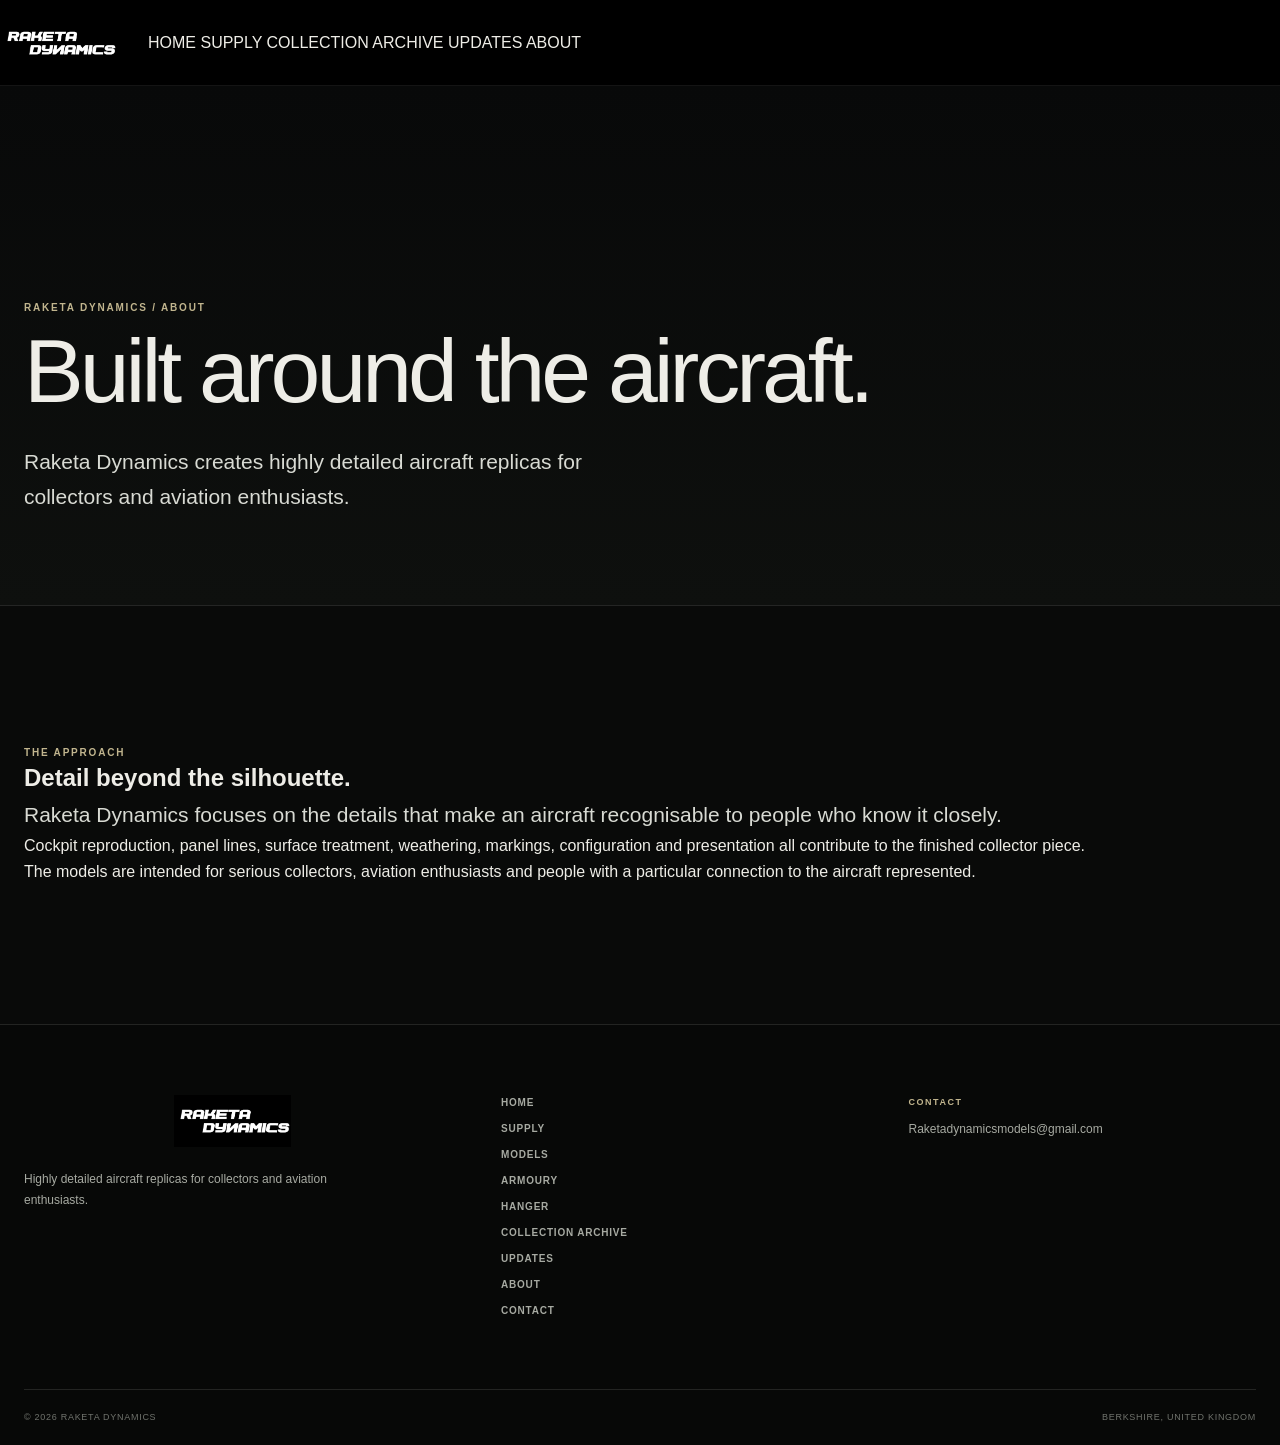
==== about.html @ c75cd860 "Update about.html" ====
<!DOCTYPE html>
<html lang="en">

<head>

    <meta charset="UTF-8">

    <meta
        name="viewport"
        content="width=device-width, initial-scale=1.0"
    >

    <meta
        name="description"
        content="Learn about Raketa Dynamics and the approach behind its highly detailed aircraft replicas."
    >

    <title>Raketa Dynamics | About</title>

    <link rel="stylesheet" href="style.css">

</head>


<body>


<!-- =====================================================
     HEADER
====================================================== -->

<header class="site-header">

    <div class="nav-container">

        <a href="index.html" class="brand">
            <img src="logo.png" alt="Raketa Dynamics">
        </a>

        <nav class="simple-navigation" aria-label="Main navigation">

            <a href="index.html">
                HOME
            </a>

            <a href="supply.html">
                SUPPLY
            </a>

            <a href="archive.html">
                COLLECTION ARCHIVE
            </a>

            <a href="releases.html">
                UPDATES
            </a>

            <a href="about.html">
                ABOUT
            </a>

        </nav>

    </div>

</header>


<!-- =====================================================
     MAIN
====================================================== -->

<main>


<!-- =====================================================
     ABOUT HERO
====================================================== -->

<section class="page-hero">

    <div class="container">

        <span class="section-kicker">
            RAKETA DYNAMICS / ABOUT
        </span>

        <h1>
            Built around the aircraft.
        </h1>

        <p class="large-text">
            Raketa Dynamics creates highly detailed aircraft
            replicas for collectors and aviation enthusiasts.
        </p>

    </div>

</section>


<!-- =====================================================
     THE APPROACH
====================================================== -->

<section class="about-section">

    <div class="container">


        <div class="about-content">


            <span class="section-kicker">
                THE APPROACH
            </span>


            <h2>
                Detail beyond the silhouette.
            </h2>


            <p class="large-text">
                Raketa Dynamics focuses on the details that make an
                aircraft recognisable to people who know it closely.
            </p>


            <p>
                Cockpit reproduction, panel lines, surface treatment,
                weathering, markings, configuration and presentation
                all contribute to the finished collector piece.
            </p>


            <p>
                The models are intended for serious collectors,
                aviation enthusiasts and people with a particular
                connection to the aircraft represented.
            </p>


        </div>


    </div>

</section>


</main>


<!-- =====================================================
     FOOTER
====================================================== -->

<footer class="site-footer">


    <div class="container footer-grid">


        <!-- FOOTER BRAND -->

        <div>

            <a
                href="index.html"
                class="brand footer-brand"
            >

                <img
                    src="logo.png"
                    alt="Raketa Dynamics"
                >

            </a>


            <p>
                Highly detailed aircraft replicas for collectors
                and aviation enthusiasts.
            </p>

        </div>


        <!-- FOOTER LINKS -->

        <div class="footer-links">

            <a href="index.html">
                Home
            </a>

            <a href="supply.html">
                Supply
            </a>

            <a href="models.html">
                Models
            </a>

            <a href="armoury.html">
                Armoury
            </a>

            <a href="hanger.html">
                Hanger
            </a>

            <a href="archive.html">
                Collection Archive
            </a>

            <a href="releases.html">
                Updates
            </a>

            <a href="about.html">
                About
            </a>

            <a href="contact.html">
                Contact
            </a>

        </div>


        <!-- FOOTER CONTACT -->

        <div class="footer-contact">

            <span>
                CONTACT
            </span>

            <a href="mailto:Raketadynamicsmodels@gmail.com">
                Raketadynamicsmodels@gmail.com
            </a>

        </div>


    </div>


    <!-- FOOTER BOTTOM -->

    <div class="container footer-bottom">

        <span>
            © 2026 Raketa Dynamics
        </span>

        <span>
            Berkshire, United Kingdom
        </span>

    </div>


</footer>


</body>

</html>
---- style.css ----
/* =========================================================
   RAKETA DYNAMICS
   MAIN WEBSITE STYLESHEET
   MENU RESET VERSION
========================================================= */

:root {
    --background: #090a09;
    --background-light: #101210;
    --background-panel: #141714;
    --background-panel-light: #191c19;

    --text: #eeeDE7;
    --text-muted: #a7aaa2;
    --text-dark: #d8dad3;

    --line: rgba(238, 237, 231, 0.12);
    --line-strong: rgba(238, 237, 231, 0.22);

    --accent: #a89a72;
    --accent-light: #c1b58e;

    --olive: #59604c;
    --olive-light: #707861;

    --sand: #a89a72;

    --black: #000000;
    --max-width: 1280px;

    --header-height: 86px;

    --transition-fast: 0.2s ease;
    --transition: 0.3s ease;
}


/* =========================================================
   RESET
========================================================= */

* {
    margin: 0;
    padding: 0;
    box-sizing: border-box;
}

html {
    scroll-behavior: smooth;
    background: var(--background);
}

body {
    background: var(--background);
    color: var(--text);

    font-family:
        Arial,
        Helvetica,
        sans-serif;

    line-height: 1.6;

    -webkit-font-smoothing: antialiased;
    -moz-osx-font-smoothing: grayscale;

    text-rendering: optimizeLegibility;

    padding-top: var(--header-height);

    overflow-x: hidden;
}

body,
button,
input,
textarea,
select {
    -webkit-tap-highlight-color: transparent;
}

img {
    display: block;
    max-width: 100%;
}

a {
    color: inherit;
    text-decoration: none;
}

button,
input,
textarea,
select {
    font: inherit;
}

button {
    cursor: pointer;
}

::selection {
    background: var(--accent);
    color: #090a09;
}


/* =========================================================
   GENERAL
========================================================= */

.container {
    width: min(
        calc(100% - 48px),
        var(--max-width)
    );

    margin-left: auto;
    margin-right: auto;
}

main {
    overflow: hidden;
}

section {
    position: relative;
}

.section-kicker,
.section-label {
    display: block;

    color: var(--accent-light);

    font-size: 10px;
    font-weight: 700;

    letter-spacing: 0.18em;
    line-height: 1.3;

    text-transform: uppercase;
}

.text-muted {
    color: var(--text-muted);
}


/* =========================================================
   HEADER
   BLACK BAR + LOGO ONLY
========================================================= */

.site-header {
    position: fixed;

    top: 0;
    left: 0;

    width: 100%;

    height: var(--header-height);

    z-index: 10000;

    background: #000000;

    border-bottom:
        1px solid
        rgba(255, 255, 255, 0.08);
}


/* =========================================================
   BLACK TOP BAR
========================================================= */

.nav-main {
    position: relative;

    z-index: 10002;

    width: 100%;
    height: var(--header-height);

    background: #000000;
}

.nav-container {
    height: var(--header-height);
    min-height: var(--header-height);

    display: flex;

    align-items: center;

    justify-content: flex-start;

    gap: 30px;
}


/* =========================================================
   LOGO
========================================================= */

.brand {
    display: flex;

    align-items: center;
    justify-content: center;

    flex-shrink: 0;

    line-height: 1;
}

.brand img {
    display: block;

    width: 118px;

    height: auto;

    max-height: 52px;

    object-fit: contain;

    transition:
        transform var(--transition-fast);
}

.brand:hover img {
    transform: scale(1.02);
}


/* =========================================================
   REMOVE ALL MAIN MENU TEXT
========================================================= */

/*
   The navigation HTML can remain in every page.

   It is deliberately hidden here so there is currently
   NOTHING except the logo in the black header bar.

   We will rebuild the menu from scratch afterwards.
*/

.main-navigation {
    display: none !important;
}


/* =========================================================
   REMOVE ALL DROPDOWN / MEGA MENU
========================================================= */

.mega-navigation {
    display: none !important;
}


/*
   Also disable anything that may have been attached to
   the old mega navigation.
*/

.mega-navigation::before,
.mega-navigation::after {
    display: none !important;
}


/* =========================================================
   HEADER BUTTON
========================================================= */

.nav-button {
    display: none !important;
}


/* =========================================================
   HOME PAGE HERO
========================================================= */

.home-hero {
    position: relative;

    width: 100%;

    height:
        calc(
            100vh - var(--header-height)
        );

    min-height: 650px;

    overflow: hidden;

    background: #000;
}


/* =========================================================
   HOME IMAGE STAGE
========================================================= */

.home-image-stage {
    position: absolute;

    inset: 0;

    overflow: hidden;

    background: #000;
}

.home-image {
    position: absolute;

    inset: 0;

    width: 100%;
    height: 100%;

    object-fit: cover;

    opacity: 0;

    transform: scale(1.035);

    will-change:
        opacity,
        transform;
}

.home-image-black {
    animation:
        homeBlackFade 14s ease-in-out infinite,
        homeBlackZoom 14s ease-in-out infinite;
}

.home-image-white {
    animation:
        homeWhiteFade 14s ease-in-out infinite,
        homeWhiteZoom 14s ease-in-out infinite;

    animation-delay: 7s;
}


/* =========================================================
   HOME IMAGE CROSSFADE
========================================================= */

@keyframes homeBlackFade {

    0% {
        opacity: 0;
    }

    10% {
        opacity: 1;
    }

    45% {
        opacity: 1;
    }

    55% {
        opacity: 0;
    }

    100% {
        opacity: 0;
    }
}

@keyframes homeWhiteFade {

    0% {
        opacity: 0;
    }

    10% {
        opacity: 1;
    }

    45% {
        opacity: 1;
    }

    55% {
        opacity: 0;
    }

    100% {
        opacity: 0;
    }
}


/* =========================================================
   HOME IMAGE SLOW MOVEMENT
========================================================= */

@keyframes homeBlackZoom {

    0% {
        transform: scale(1.035);
    }

    50% {
        transform: scale(1);
    }

    100% {
        transform: scale(1.035);
    }
}

@keyframes homeWhiteZoom {

    0% {
        transform: scale(1.035);
    }

    50% {
        transform: scale(1);
    }

    100% {
        transform: scale(1.035);
    }
}


/* =========================================================
   HOME IMAGE OVERLAY
========================================================= */

.home-image-stage::after {
    content: "";

    position: absolute;

    inset: 0;

    pointer-events: none;

    background:
        linear-gradient(
            to bottom,
            rgba(0, 0, 0, 0.48),
            rgba(0, 0, 0, 0.08) 45%,
            rgba(0, 0, 0, 0.30) 100%
        );
}


/* =========================================================
   HOME HERO LOGO
========================================================= */

.home-hero-top {
    position: absolute;

    inset: 0 0 50% 0;

    z-index: 5;

    display: flex;

    align-items: center;
    justify-content: center;

    background: rgba(0, 0, 0, 0.20);

    pointer-events: none;
}

.home-hero-logo {
    width: min(720px, 75vw);

    max-height: 240px;

    object-fit: contain;

    opacity: 0.96;

    filter:
        drop-shadow(
            0 10px 30px
            rgba(0, 0, 0, 0.45)
        );
}


/* =========================================================
   HOME SCROLL INDICATOR
========================================================= */

.home-scroll-indicator {
    position: absolute;

    left: 50%;
    bottom: 28px;

    transform: translateX(-50%);

    z-index: 10;

    display: flex;

    flex-direction: column;
    align-items: center;

    gap: 8px;

    color: #fff;

    font-size: 0.65rem;

    letter-spacing: 0.18em;

    text-transform: uppercase;

    opacity: 0.65;
}

.home-scroll-line {
    width: 1px;

    height: 34px;

    background:
        rgba(255, 255, 255, 0.65);

    animation:
        homeScrollPulse
        2.5s
        ease-in-out
        infinite;
}

@keyframes homeScrollPulse {

    0%,
    100% {
        opacity: 0.25;

        transform: scaleY(0.65);

        transform-origin: top;
    }

    50% {
        opacity: 1;

        transform: scaleY(1);

        transform-origin: top;
    }
}


/* =========================================================
   HOME SECOND SCREEN
========================================================= */

.home-second-screen {
    min-height: 100vh;

    display: flex;

    align-items: center;

    background: #000;
}

.home-second-content {
    max-width: 760px;
}

.home-second-content h2 {
    margin-bottom: 25px;
}

.home-second-content p {
    line-height: 1.75;
}


/* =========================================================
   STANDARD HERO
========================================================= */

.hero {
    min-height: 780px;

    display: flex;

    align-items: center;

    position: relative;

    background:
        linear-gradient(
            180deg,
            #090a09 0%,
            #0b0d0b 55%,
            #0e100e 100%
        );

    border-bottom: 1px solid var(--line);
}

.hero-content {
    padding-top: 90px;
    padding-bottom: 90px;
}

.hero-label {
    margin-bottom: 28px;

    color: var(--accent-light);

    font-size: 10px;
    font-weight: 700;

    letter-spacing: 0.2em;

    text-transform: uppercase;
}

.hero h1 {
    max-width: 980px;

    font-size:
        clamp(
            60px,
            9vw,
            128px
        );

    font-weight: 500;

    line-height: 0.92;

    letter-spacing: -0.055em;
}

.hero h1 span {
    display: block;

    color: var(--text-muted);
}

.hero-description {
    max-width: 620px;

    margin-top: 35px;

    color: var(--text-muted);

    font-size: 17px;

    line-height: 1.8;
}


/* =========================================================
   BUTTONS
========================================================= */

.hero-actions {
    display: flex;

    align-items: center;

    gap: 12px;

    margin-top: 38px;
}

.button {
    display: inline-flex;

    align-items: center;
    justify-content: center;

    min-height: 50px;

    padding: 0 24px;

    border: 1px solid transparent;

    font-size: 10px;
    font-weight: 700;

    letter-spacing: 0.14em;

    text-transform: uppercase;

    transition:
        background var(--transition-fast),
        border-color var(--transition-fast),
        color var(--transition-fast),
        transform var(--transition-fast);
}

.button:hover {
    transform: translateY(-1px);
}

.button-primary {
    background: var(--text);

    color: #0a0b0a;
}

.button-primary:hover,
.button-primary:focus-visible {
    background: var(--accent-light);
}

.button-secondary {
    border-color: var(--line-strong);

    color: var(--text);
}

.button-secondary:hover,
.button-secondary:focus-visible {
    background: var(--olive);

    border-color: var(--olive-light);
}


/* =========================================================
   HERO SPECIFICATIONS
========================================================= */

.hero-specifications {
    display: flex;

    gap: 60px;

    margin-top: 100px;

    padding-top: 25px;

    border-top: 1px solid var(--line);

    max-width: 700px;
}

.hero-specifications div {
    display: flex;

    flex-direction: column;

    gap: 5px;
}

.hero-specifications strong {
    color: var(--accent-light);

    font-size: 11px;
    font-weight: 700;

    letter-spacing: 0.12em;
}

.hero-specifications span {
    color: var(--text-muted);

    font-size: 9px;
    font-weight: 600;

    letter-spacing: 0.13em;
}


/* =========================================================
   INTRO
========================================================= */

.intro-section {
    padding-top: 150px;
    padding-bottom: 150px;

    background: var(--background);
}

.intro-grid {
    display: grid;

    grid-template-columns: 25% 1fr;

    gap: 70px;
}

.intro-content {
    max-width: 800px;
}

.intro-content h2 {
    margin-bottom: 28px;

    font-size:
        clamp(
            42px,
            6vw,
            78px
        );

    font-weight: 500;

    line-height: 1;

    letter-spacing: -0.045em;
}

.intro-content p {
    max-width: 720px;

    color: var(--text-muted);

    font-size: 16px;

    line-height: 1.85;
}

.intro-content p + p {
    margin-top: 22px;
}

.large-text {
    font-size: 21px !important;

    line-height: 1.7 !important;

    color: var(--text-dark) !important;
}


/* =========================================================
   MODELS SECTION
========================================================= */

.models-section {
    padding-top: 120px;
    padding-bottom: 120px;

    background: var(--background-light);

    border-top: 1px solid var(--line);
    border-bottom: 1px solid var(--line);
}

.section-heading {
    display: flex;

    align-items: flex-end;
    justify-content: space-between;

    gap: 50px;

    margin-bottom: 55px;
}

.section-heading h2 {
    margin-top: 12px;

    font-size:
        clamp(
            42px,
            5vw,
            68px
        );

    font-weight: 500;

    line-height: 1;

    letter-spacing: -0.045em;
}

.section-heading > p {
    max-width: 400px;

    color: var(--text-muted);

    font-size: 14px;

    line-height: 1.7;
}


/* =========================================================
   PRODUCT GRID
========================================================= */

.product-grid {
    display: grid;

    grid-template-columns:
        repeat(3, minmax(0, 1fr));

    gap: 1px;

    background: var(--line);
}

.product-card {
    background: var(--background-panel);

    min-width: 0;

    transition:
        background var(--transition);
}

.product-card:hover {
    background: var(--background-panel-light);
}

.product-image-placeholder {
    aspect-ratio: 4 / 3;

    display: flex;

    align-items: center;
    justify-content: center;

    background:
        linear-gradient(
            145deg,
            #171a17,
            #0d0f0d
        );

    border-bottom: 1px solid var(--line);

    color:
        rgba(
            238,
            237,
            231,
            0.22
        );

    font-size: 12px;
    font-weight: 700;

    letter-spacing: 0.2em;
}

.product-card-content {
    padding: 25px;
}

.product-meta {
    color: var(--accent-light);

    font-size: 9px;
    font-weight: 700;

    letter-spacing: 0.14em;
}

.product-card h3 {
    margin-top: 9px;

    font-size: 27px;

    font-weight: 500;

    letter-spacing: -0.025em;
}

.product-card p {
    margin-top: 5px;

    color: var(--text-muted);

    font-size: 13px;
}


/* =========================================================
   TEXT LINKS
========================================================= */

.text-link {
    display: inline-block;

    margin-top: 20px;

    color: var(--text);

    font-size: 10px;
    font-weight: 700;

    letter-spacing: 0.12em;

    text-transform: uppercase;

    transition:
        color var(--transition-fast);
}

.text-link:hover,
.text-link:focus-visible {
    color: var(--accent-light);
}


/* =========================================================
   EDITIONS
========================================================= */

.edition-section {
    padding-top: 120px;
    padding-bottom: 120px;

    background: var(--background);
}

.edition-grid {
    display: grid;

    grid-template-columns:
        repeat(2, minmax(0, 1fr));

    gap: 1px;

    background: var(--line);
}

.edition-card {
    display: grid;

    grid-template-columns: 60px 1fr;

    gap: 30px;

    min-height: 400px;

    padding: 45px;

    background: var(--background-panel);

    transition:
        background var(--transition);
}

.edition-card:hover {
    background: var(--background-panel-light);
}

.edition-card-featured {
    background:
        linear-gradient(
            145deg,
            #171a16,
            #111310
        );
}

.edition-number {
    color: var(--accent);

    font-size: 10px;
    font-weight: 700;

    letter-spacing: 0.15em;
}

.edition-label {
    color: var(--accent-light);

    font-size: 10px;
    font-weight: 700;

    letter-spacing: 0.18em;
}

.edition-card h3 {
    margin-top: 15px;

    font-size: 42px;

    font-weight: 500;

    line-height: 1.05;

    letter-spacing: -0.04em;
}

.edition-card p {
    max-width: 500px;

    margin-top: 22px;

    color: var(--text-muted);

    font-size: 14px;

    line-height: 1.8;
}


/* =========================================================
   ARCHIVE
========================================================= */

.archive-section {
    padding-top: 120px;
    padding-bottom: 120px;

    background: var(--background-light);

    border-top: 1px solid var(--line);
    border-bottom: 1px solid var(--line);
}

.archive-grid {
    display: grid;

    grid-template-columns:
        minmax(0, 0.8fr)
        minmax(0, 1.2fr);

    gap: 90px;

    align-items: center;
}

.archive-introduction h2 {
    margin-top: 15px;

    font-size:
        clamp(
            44px,
            5vw,
            72px
        );

    font-weight: 500;

    line-height: 1;

    letter-spacing: -0.045em;
}

.archive-introduction p {
    max-width: 480px;

    margin-top: 25px;

    color: var(--text-muted);

    font-size: 15px;

    line-height: 1.8;
}

.archive-introduction .button {
    margin-top: 32px;
}


/* =========================================================
   ARCHIVE TREE
========================================================= */

.archive-preview {
    border: 1px solid var(--line-strong);

    background: #0b0d0b;

    overflow: hidden;
}

.archive-header {
    padding: 18px 22px;

    border-bottom: 1px solid var(--line);

    color: var(--accent-light);

    font-size: 9px;
    font-weight: 700;

    letter-spacing: 0.17em;
}

.archive-tree {
    padding: 30px;
}

.tree-collection {
    color: var(--text);

    font-size: 12px;
    font-weight: 700;

    letter-spacing: 0.1em;
}

.tree-nation {
    margin-top: 25px;

    padding-left: 20px;

    color: var(--accent-light);

    font-size: 10px;
    font-weight: 700;

    letter-spacing: 0.14em;
}

.tree-category {
    margin-top: 18px;
    margin-left: 40px;

    padding-left: 20px;

    border-left: 1px solid var(--line-strong);

    color: var(--text-muted);

    font-size: 9px;
    font-weight: 700;

    letter-spacing: 0.14em;
}

.tree-vehicle {
    margin-top: 14px;
    margin-left: 60px;

    padding-left: 20px;

    border-left: 1px solid var(--line-strong);

    color: var(--text);

    font-size: 13px;
    font-weight: 600;

    letter-spacing: 0.04em;
}

.tree-release {
    margin-top: 8px;
    margin-left: 80px;

    padding-left: 20px;

    border-left: 1px solid var(--line);

    color: var(--text-muted);

    font-size: 11px;
}


/* =========================================================
   ABOUT
========================================================= */

.about-section {
    padding-top: 140px;
    padding-bottom: 140px;

    background: var(--background);
}

.about-grid {
    display: grid;

    grid-template-columns: 25% 1fr;

    gap: 70px;
}

.about-grid > div:last-child {
    max-width: 800px;
}

.about-grid h2 {
    font-size:
        clamp(
            44px,
            5vw,
            72px
        );

    font-weight: 500;

    line-height: 1;

    letter-spacing: -0.045em;
}

.about-grid p {
    max-width: 700px;

    margin-top: 25px;

    color: var(--text-muted);

    font-size: 15px;

    line-height: 1.85;
}

.about-grid .large-text {
    margin-top: 30px;
}


/* =========================================================
   CONTACT
========================================================= */

.contact-section {
    padding-top: 130px;
    padding-bottom: 130px;

    background:
        linear-gradient(
            145deg,
            #151814,
            #0b0d0b
        );

    border-top: 1px solid var(--line);
    border-bottom: 1px solid var(--line);
}

.contact-content {
    max-width: 850px;

    margin-left: auto;
    margin-right: auto;

    text-align: center;
}

.contact-content h2 {
    margin-top: 18px;

    font-size:
        clamp(
            46px,
            6vw,
            82px
        );

    font-weight: 500;

    line-height: 1;

    letter-spacing: -0.05em;
}

.contact-content > p {
    max-width: 600px;

    margin: 25px auto 0;

    color: var(--text-muted);

    font-size: 15px;

    line-height: 1.8;
}


/* =========================================================
   PAGE HERO
========================================================= */

.page-hero {
    min-height: 520px;

    display: flex;

    align-items: flex-end;

    padding-top: 150px;
    padding-bottom: 90px;

    background:
        linear-gradient(
            180deg,
            #080909 0%,
            #0e100e 100%
        );

    border-bottom: 1px solid var(--line);
}

.page-hero h1 {
    max-width: 900px;

    margin-top: 14px;

    font-size:
        clamp(
            52px,
            7vw,
            92px
        );

    font-weight: 500;

    line-height: 0.98;

    letter-spacing: -0.045em;
}

.page-hero p {
    max-width: 650px;

    margin-top: 28px;

    color: var(--text-muted);

    font-size: 17px;

    line-height: 1.8;
}


/* =========================================================
   MODELS PAGE
========================================================= */

.model-branch {
    margin-bottom: 90px;
}

.model-branch:last-child {
    margin-bottom: 0;
}

.model-branch-title {
    margin-bottom: 30px;
}

.model-branch-title h2 {
    margin: 0;

    font-size:
        clamp(
            36px,
            4vw,
            54px
        );

    font-weight: 500;

    line-height: 1;

    letter-spacing: -0.04em;
}

.model-list {
    display: grid;

    grid-template-columns:
        repeat(3, minmax(0, 1fr));

    gap: 22px;
}


/* =========================================================
   MODEL ITEM
========================================================= */

.model-item {
    position: relative;

    overflow: hidden;

    border:
        1px solid
        rgba(255, 255, 255, 0.15);

    cursor: pointer;

    background: #000000;

    transition:
        border-color var(--transition),
        transform var(--transition),
        background var(--transition);
}

.model-item:hover {
    border-color:
        rgba(193, 181, 142, 0.42);

    transform: translateY(-2px);
}

.model-item-header {
    min-height: 92px;

    padding: 20px;

    display: flex;

    align-items: center;
    justify-content: space-between;

    gap: 15px;
}

.model-item-title {
    margin: 0;

    color: var(--text);

    font-size: 1.08rem;

    line-height: 1.3;

    font-weight: 500;
}

.model-item-toggle {
    color: var(--accent-light);

    font-size: 1.4rem;

    line-height: 1;

    flex-shrink: 0;

    transition:
        transform var(--transition),
        color var(--transition-fast);
}

.model-item:hover .model-item-toggle,
.model-item.is-open .model-item-toggle {
    transform: rotate(45deg);

    color: var(--text);
}


/* =========================================================
   MODEL GALLERY
========================================================= */

.model-gallery {
    position: relative;

    width: 100%;

    overflow-x: auto;

    display: flex;

    gap: 0;

    scroll-snap-type: x mandatory;

    scrollbar-width: thin;

    background: #000000;
}

.model-gallery-slide {
    flex: 0 0 100%;

    scroll-snap-align: start;
}

.model-gallery-slide img {
    display: block;

    width: 100%;
    height: 240px;

    object-fit: cover;

    background: #000000;
}

.model-gallery-note {
    padding: 9px 20px 0;

    color: var(--text-muted);

    font-size: 0.65rem;

    letter-spacing: 0.08em;

    text-transform: uppercase;

    opacity: 0.55;
}


/* =========================================================
   MODEL CONTENT
========================================================= */

.model-item-content {
    max-height: 0;

    opacity: 0;

    overflow: hidden;

    padding: 0 20px;

    transition:
        max-height 0.45s ease,
        opacity 0.3s ease,
        padding 0.45s ease;
}

.model-item:hover .model-item-content,
.model-item.is-open .model-item-content {
    max-height: 300px;

    opacity: 1;

    padding: 20px;
}

.model-item-description p {
    margin: 0 0 18px;

    color: var(--text-muted);

    line-height: 1.6;
}

.model-details-link {
    display: inline-block;
}


/* =========================================================
   FOOTER
========================================================= */

.site-footer {
    background: #070807;

    border-top: 1px solid var(--line);
}

.footer-grid {
    display: grid;

    grid-template-columns:
        1.2fr
        1fr
        1fr;

    gap: 60px;

    padding-top: 70px;
    padding-bottom: 70px;
}

.footer-brand {
    margin-bottom: 22px;
}

.footer-grid > div:first-child p {
    max-width: 330px;

    color: var(--text-muted);

    font-size: 12px;

    line-height: 1.7;
}

.footer-links {
    display: flex;

    flex-direction: column;

    gap: 10px;
}

.footer-links a {
    color: var(--text-muted);

    font-size: 10px;
    font-weight: 600;

    letter-spacing: 0.08em;

    text-transform: uppercase;

    transition:
        color var(--transition-fast);
}

.footer-links a:hover,
.footer-links a:focus-visible {
    color: var(--text);
}

.footer-contact {
    display: flex;

    flex-direction: column;
    align-items: flex-start;

    gap: 10px;
}

.footer-contact > span {
    color: var(--accent-light);

    font-size: 9px;
    font-weight: 700;

    letter-spacing: 0.17em;
}

.footer-contact a {
    color: var(--text-muted);

    font-size: 12px;

    word-break: break-word;

    transition:
        color var(--transition-fast);
}

.footer-contact a:hover,
.footer-contact a:focus-visible {
    color: var(--text);
}

.footer-bottom {
    display: flex;

    align-items: center;
    justify-content: space-between;

    gap: 20px;

    padding-top: 20px;
    padding-bottom: 20px;

    border-top: 1px solid var(--line);

    color: #70736d;

    font-size: 9px;

    letter-spacing: 0.08em;

    text-transform: uppercase;
}

.footer-bottom a {
    color: var(--text-muted);

    transition:
        color var(--transition-fast);
}

.footer-bottom a:hover,
.footer-bottom a:focus-visible {
    color: var(--text);
}


/* =========================================================
   FOCUS STATES
========================================================= */

a:focus-visible,
button:focus-visible {
    outline:
        1px solid
        var(--accent-light);

    outline-offset: 4px;
}


/* =========================================================
   TABLET
========================================================= */

@media (max-width: 1000px) {

    .archive-grid {
        grid-template-columns: 1fr;

        gap: 55px;
    }

    .footer-grid {
        grid-template-columns:
            1fr
            1fr;
    }

    .footer-contact {
        grid-column: 1 / -1;
    }

    .model-list {
        grid-template-columns:
            repeat(2, minmax(0, 1fr));
    }
}


/* =========================================================
   MOBILE / TABLET
========================================================= */

@media (max-width: 760px) {

    :root {
        --header-height: 75px;
    }

    body {
        padding-top: var(--header-height);
    }

    .container {
        width: min(
            calc(100% - 32px),
            var(--max-width)
        );
    }

    .nav-main {
        height: var(--header-height);
    }

    .nav-container {
        height: var(--header-height);
        min-height: var(--header-height);

        padding-top: 0;
        padding-bottom: 0;

        flex-wrap: nowrap;
    }

    .brand img {
        width: 88px;

        max-height: 42px;
    }


    /* Absolutely no mobile menu */

    .main-navigation {
        display: none !important;
    }

    .mega-navigation {
        display: none !important;
    }

    .nav-button {
        display: none !important;
    }


    /* HOME */

    .home-hero {
        height: 100svh;

        min-height: 600px;
    }

    .home-hero-top {
        inset: 0 0 52% 0;
    }

    .home-hero-logo {
        width: 82vw;

        max-height: 180px;
    }

    .home-image {
        object-position: center center;
    }

    .home-scroll-indicator {
        bottom: 20px;
    }


    /* STANDARD HERO */

    .hero {
        min-height: 680px;
    }

    .hero-content {
        padding-top: 70px;
        padding-bottom: 70px;
    }

    .hero h1 {
        font-size:
            clamp(
                50px,
                14vw,
                80px
            );
    }

    .hero-description {
        font-size: 15px;
    }

    .hero-actions {
        flex-direction: column;

        align-items: stretch;

        max-width: 330px;
    }

    .hero-specifications {
        gap: 25px;

        margin-top: 70px;
    }


    /* SECTIONS */

    .intro-section,
    .models-section,
    .edition-section,
    .archive-section,
    .about-section {
        padding-top: 90px;
        padding-bottom: 90px;
    }

    .intro-grid,
    .about-grid {
        grid-template-columns: 1fr;

        gap: 30px;
    }

    .section-heading {
        flex-direction: column;

        align-items: flex-start;

        gap: 20px;
    }

    .product-grid {
        grid-template-columns: 1fr;
    }

    .edition-grid {
        grid-template-columns: 1fr;
    }

    .edition-card {
        grid-template-columns:
            40px
            1fr;

        min-height: auto;

        padding: 30px;

        gap: 20px;
    }

    .edition-card h3 {
        font-size: 34px;
    }


    /* PAGE HERO */

    .page-hero {
        min-height: 430px;

        padding-top: 120px;
        padding-bottom: 65px;
    }

    .page-hero h1 {
        font-size: 48px;
    }

    .page-hero p {
        font-size: 15px;
    }


    /* FOOTER */

    .footer-grid {
        grid-template-columns: 1fr;

        gap: 40px;

        padding-top: 50px;
        padding-bottom: 50px;
    }

    .footer-contact {
        grid-column: auto;
    }

    .footer-bottom {
        flex-direction: column;

        align-items: flex-start;

        gap: 8px;
    }


    /* MODELS */

    .model-list {
        grid-template-columns: 1fr;
    }

    .model-gallery-slide img {
        height: 260px;
    }
}


/* =========================================================
   SMALL MOBILE
========================================================= */

@media (max-width: 480px) {

    .brand img {
        width: 76px;

        max-height: 36px;
    }

    .hero {
        min-height: 620px;
    }

    .hero-specifications {
        display: grid;

        grid-template-columns:
            repeat(3, 1fr);

        gap: 12px;
    }

    .hero-specifications span {
        font-size: 7px;

        line-height: 1.4;
    }

    .product-card-content {
        padding: 20px;
    }

    .archive-tree {
        padding: 20px;
    }

    .home-hero-logo {
        width: 86vw;
    }

    .panel-display-inner span {
        font-size: 48px;
    }
}


/* =========================================================
   VERY SMALL DEVICES
========================================================= */

@media (max-width: 360px) {

    .container {
        width: min(
            calc(100% - 24px),
            var(--max-width)
        );
    }

    .hero h1 {
        font-size: 46px;
    }

    .hero-specifications {
        gap: 8px;
    }

    .hero-specifications strong {
        font-size: 9px;
    }

    .hero-specifications span {
        font-size: 6px;
    }

    .edition-card {
        padding: 24px 20px;
    }

    .edition-card h3 {
        font-size: 30px;
    }
}


/* =========================================================
   REDUCED MOTION
========================================================= */

@media (prefers-reduced-motion: reduce) {

    html {
        scroll-behavior: auto;
    }

    *,
    *::before,
    *::after {
        animation-duration: 0.01ms !important;

        animation-iteration-count: 1 !important;

        transition-duration: 0.01ms !important;

        scroll-behavior: auto !important;
    }

    .home-image {
        animation: none;
    }

    .home-image-black {
        opacity: 1;
    }

    .home-image-white {
        opacity: 0;
    }

    .home-scroll-line {
        animation: none;
    }
}
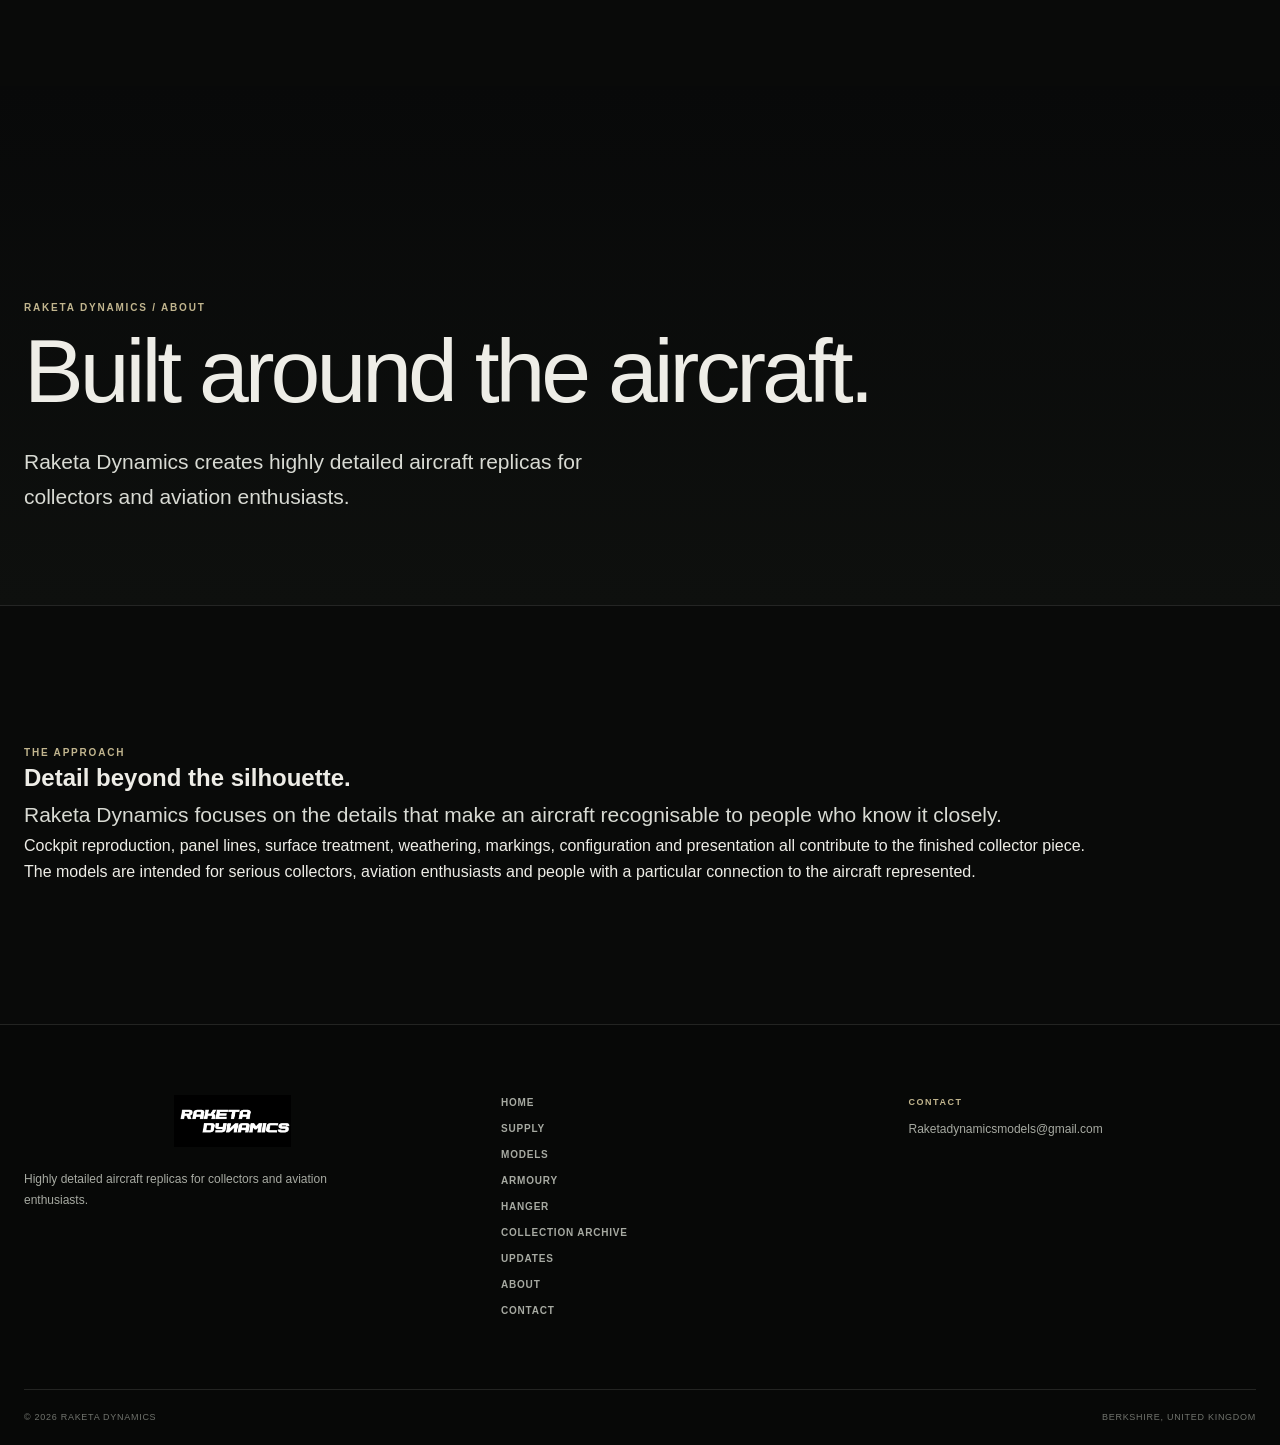
==== commit ff6beac0: "Update about.html" ====
--- a/about.html
+++ b/about.html
@@ -29,41 +29,6 @@
      HEADER
 ====================================================== -->
 
-<header class="site-header">
-
-    <div class="nav-container">
-
-        <a href="index.html" class="brand">
-            <img src="logo.png" alt="Raketa Dynamics">
-        </a>
-
-        <nav class="simple-navigation" aria-label="Main navigation">
-
-            <a href="index.html">
-                HOME
-            </a>
-
-            <a href="supply.html">
-                SUPPLY
-            </a>
-
-            <a href="archive.html">
-                COLLECTION ARCHIVE
-            </a>
-
-            <a href="releases.html">
-                UPDATES
-            </a>
-
-            <a href="about.html">
-                ABOUT
-            </a>
-
-        </nav>
-
-    </div>
-
-</header>
 
 
 <!-- =====================================================
--- a/style.css
+++ b/style.css
@@ -1,7 +1,6 @@
 /* =========================================================
    RAKETA DYNAMICS
    MAIN WEBSITE STYLESHEET
-   MENU RESET VERSION
 ========================================================= */
 
 :root {
@@ -28,6 +27,12 @@
     --black: #000000;
     --max-width: 1280px;
 
+    /*
+       IMPORTANT:
+       This remains 86px so the five main navigation
+       headings, including SUPPLY, retain their original
+       vertical position.
+    */
     --header-height: 86px;
 
     --transition-fast: 0.2s ease;
@@ -66,6 +71,11 @@
 
     text-rendering: optimizeLegibility;
 
+    /*
+       The body only accounts for the BLACK header.
+       MODELS is positioned independently underneath SUPPLY
+       and therefore does not change the header height.
+    */
     padding-top: var(--header-height);
 
     overflow-x: hidden;
@@ -149,8 +159,7 @@
 
 
 /* =========================================================
-   HEADER
-   BLACK BAR + LOGO ONLY
+   FIXED HEADER
 ========================================================= */
 
 .site-header {
@@ -160,7 +169,6 @@
     left: 0;
 
     width: 100%;
-
     height: var(--header-height);
 
     z-index: 10000;
@@ -174,29 +182,28 @@
 
 
 /* =========================================================
-   BLACK TOP BAR
-========================================================= */
-
-.nav-main {
+   HEADER CONTAINER
+========================================================= */
+
+.nav-container {
     position: relative;
 
-    z-index: 10002;
-
-    width: 100%;
-    height: var(--header-height);
-
-    background: #000000;
-}
-
-.nav-container {
+    width: min(
+        calc(100% - 48px),
+        var(--max-width)
+    );
+
     height: var(--header-height);
     min-height: var(--header-height);
 
+    margin-left: auto;
+    margin-right: auto;
+
     display: flex;
 
     align-items: center;
 
-    justify-content: flex-start;
+    justify-content: space-between;
 
     gap: 30px;
 }
@@ -238,49 +245,168 @@
 
 
 /* =========================================================
-   REMOVE ALL MAIN MENU TEXT
-========================================================= */
+   NEW CLEAN NAVIGATION
+=========================================================
+
+   The black header contains ONLY:
+
+   HOME
+   SUPPLY
+   COLLECTION ARCHIVE
+   UPDATES
+   ABOUT
+
+   MODELS is NOT part of this navigation row.
+
+========================================================= */
+
+.site-navigation {
+
+    margin-left: auto;
+
+    display: flex;
+
+    align-items: center;
+
+    justify-content: flex-end;
+
+    gap: 30px;
+
+    height: var(--header-height);
+
+    font-family:
+        Arial,
+        Helvetica,
+        sans-serif;
+}
+
+
+/* =========================================================
+   NAVIGATION ITEMS
+========================================================= */
+
+.site-navigation-link {
+
+    position: relative;
+
+    display: inline-flex;
+
+    align-items: center;
+
+    justify-content: center;
+
+    height: var(--header-height);
+
+    color: var(--text-muted);
+
+    font-size: 9px;
+
+    font-weight: 700;
+
+    letter-spacing: 0.14em;
+
+    line-height: 1;
+
+    text-transform: uppercase;
+
+    white-space: nowrap;
+
+    transition:
+        color var(--transition-fast);
+}
+
+.site-navigation-link:hover,
+.site-navigation-link:focus-visible {
+
+    color: var(--text);
+}
+
+
+/* =========================================================
+   SUPPLY NAVIGATION ITEM
+========================================================= */
+
+.site-navigation-item {
+
+    position: relative;
+
+    display: flex;
+
+    align-items: center;
+
+    justify-content: center;
+
+    height: var(--header-height);
+}
+
 
 /*
-   The navigation HTML can remain in every page.
-
-   It is deliberately hidden here so there is currently
-   NOTHING except the logo in the black header bar.
-
-   We will rebuild the menu from scratch afterwards.
+   SUPPLY itself remains vertically centred in the original
+   86px header.
+
+   MODELS is absolutely positioned from the SUPPLY item,
+   so it cannot move SUPPLY or any other heading.
 */
 
-.main-navigation {
-    display: none !important;
-}
-
-
-/* =========================================================
-   REMOVE ALL DROPDOWN / MEGA MENU
-========================================================= */
-
-.mega-navigation {
-    display: none !important;
-}
-
-
-/*
-   Also disable anything that may have been attached to
-   the old mega navigation.
-*/
-
-.mega-navigation::before,
-.mega-navigation::after {
-    display: none !important;
-}
-
-
-/* =========================================================
-   HEADER BUTTON
-========================================================= */
-
-.nav-button {
-    display: none !important;
+.site-navigation-supply .site-navigation-link {
+    position: relative;
+
+    z-index: 2;
+}
+
+
+/* =========================================================
+   MODELS — SEPARATE ELEMENT
+========================================================= */
+
+.models-navigation-link {
+
+    position: absolute;
+
+    /*
+       SUPPLY occupies the original header height.
+       MODELS begins underneath it.
+    */
+    top: calc(100% + 13px);
+
+    left: 50%;
+
+    transform: translateX(-50%);
+
+    z-index: 10001;
+
+    display: inline-flex;
+
+    align-items: center;
+    justify-content: center;
+
+    color: var(--text-muted);
+
+    font-family:
+        Arial,
+        Helvetica,
+        sans-serif;
+
+    font-size: 8px;
+
+    font-weight: 700;
+
+    letter-spacing: 0.12em;
+
+    line-height: 1;
+
+    text-transform: uppercase;
+
+    white-space: nowrap;
+
+    transition:
+        color var(--transition-fast);
+}
+
+.models-navigation-link:hover,
+.models-navigation-link:focus-visible {
+
+    color: var(--text);
 }
 
 
@@ -1728,6 +1854,7 @@
     display: flex;
 
     flex-direction: column;
+
     align-items: flex-start;
 
     gap: 10px;
@@ -1833,6 +1960,18 @@
         grid-template-columns:
             repeat(2, minmax(0, 1fr));
     }
+
+    .site-navigation {
+        gap: 18px;
+    }
+
+    .site-navigation-link {
+        font-size: 8px;
+    }
+
+    .models-navigation-link {
+        font-size: 7px;
+    }
 }
 
 
@@ -1857,18 +1996,24 @@
         );
     }
 
-    .nav-main {
-        height: var(--header-height);
-    }
+
+    /* -----------------------------------------------------
+       HEADER
+    ----------------------------------------------------- */
 
     .nav-container {
+        width: min(
+            calc(100% - 32px),
+            var(--max-width)
+        );
+
         height: var(--header-height);
         min-height: var(--header-height);
 
         padding-top: 0;
         padding-bottom: 0;
 
-        flex-wrap: nowrap;
+        gap: 12px;
     }
 
     .brand img {
@@ -1878,22 +2023,55 @@
     }
 
 
-    /* Absolutely no mobile menu */
-
-    .main-navigation {
-        display: none !important;
-    }
-
-    .mega-navigation {
-        display: none !important;
-    }
-
-    .nav-button {
-        display: none !important;
-    }
-
-
-    /* HOME */
+    /* -----------------------------------------------------
+       FIVE MAIN NAVIGATION ITEMS
+    ----------------------------------------------------- */
+
+    .site-navigation {
+
+        gap: 12px;
+
+        height: var(--header-height);
+
+        overflow: visible;
+
+        flex-shrink: 1;
+
+        min-width: 0;
+    }
+
+    .site-navigation-link {
+
+        height: var(--header-height);
+
+        font-size: 7px;
+
+        letter-spacing: 0.10em;
+    }
+
+    .site-navigation-item {
+
+        height: var(--header-height);
+    }
+
+
+    /* -----------------------------------------------------
+       MODELS UNDER SUPPLY
+    ----------------------------------------------------- */
+
+    .models-navigation-link {
+
+        top: calc(100% + 11px);
+
+        font-size: 6px;
+
+        letter-spacing: 0.08em;
+    }
+
+
+    /* -----------------------------------------------------
+       HOME
+    ----------------------------------------------------- */
 
     .home-hero {
         height: 100svh;
@@ -1920,7 +2098,9 @@
     }
 
 
-    /* STANDARD HERO */
+    /* -----------------------------------------------------
+       STANDARD HERO
+    ----------------------------------------------------- */
 
     .hero {
         min-height: 680px;
@@ -1959,7 +2139,9 @@
     }
 
 
-    /* SECTIONS */
+    /* -----------------------------------------------------
+       SECTIONS
+    ----------------------------------------------------- */
 
     .intro-section,
     .models-section,
@@ -2010,7 +2192,9 @@
     }
 
 
-    /* PAGE HERO */
+    /* -----------------------------------------------------
+       PAGE HERO
+    ----------------------------------------------------- */
 
     .page-hero {
         min-height: 430px;
@@ -2028,7 +2212,9 @@
     }
 
 
-    /* FOOTER */
+    /* -----------------------------------------------------
+       FOOTER
+    ----------------------------------------------------- */
 
     .footer-grid {
         grid-template-columns: 1fr;
@@ -2052,7 +2238,9 @@
     }
 
 
-    /* MODELS */
+    /* -----------------------------------------------------
+       MODELS
+    ----------------------------------------------------- */
 
     .model-list {
         grid-template-columns: 1fr;
@@ -2075,6 +2263,32 @@
 
         max-height: 36px;
     }
+
+
+    /* -----------------------------------------------------
+       COMPACT FIVE-ITEM NAV
+    ----------------------------------------------------- */
+
+    .site-navigation {
+        gap: 8px;
+    }
+
+    .site-navigation-link {
+
+        font-size: 6px;
+
+        letter-spacing: 0.08em;
+    }
+
+    .models-navigation-link {
+
+        top: calc(100% + 10px);
+
+        font-size: 6px;
+
+        letter-spacing: 0.07em;
+    }
+
 
     .hero {
         min-height: 620px;
@@ -2149,6 +2363,25 @@
     .edition-card h3 {
         font-size: 30px;
     }
+
+    /*
+       On extremely narrow screens, keep all five headings
+       in the black header without allowing the navigation
+       to create a second row.
+    */
+
+    .site-navigation {
+        gap: 6px;
+    }
+
+    .site-navigation-link {
+        font-size: 5.5px;
+        letter-spacing: 0.06em;
+    }
+
+    .models-navigation-link {
+        font-size: 5.5px;
+    }
 }
 
 
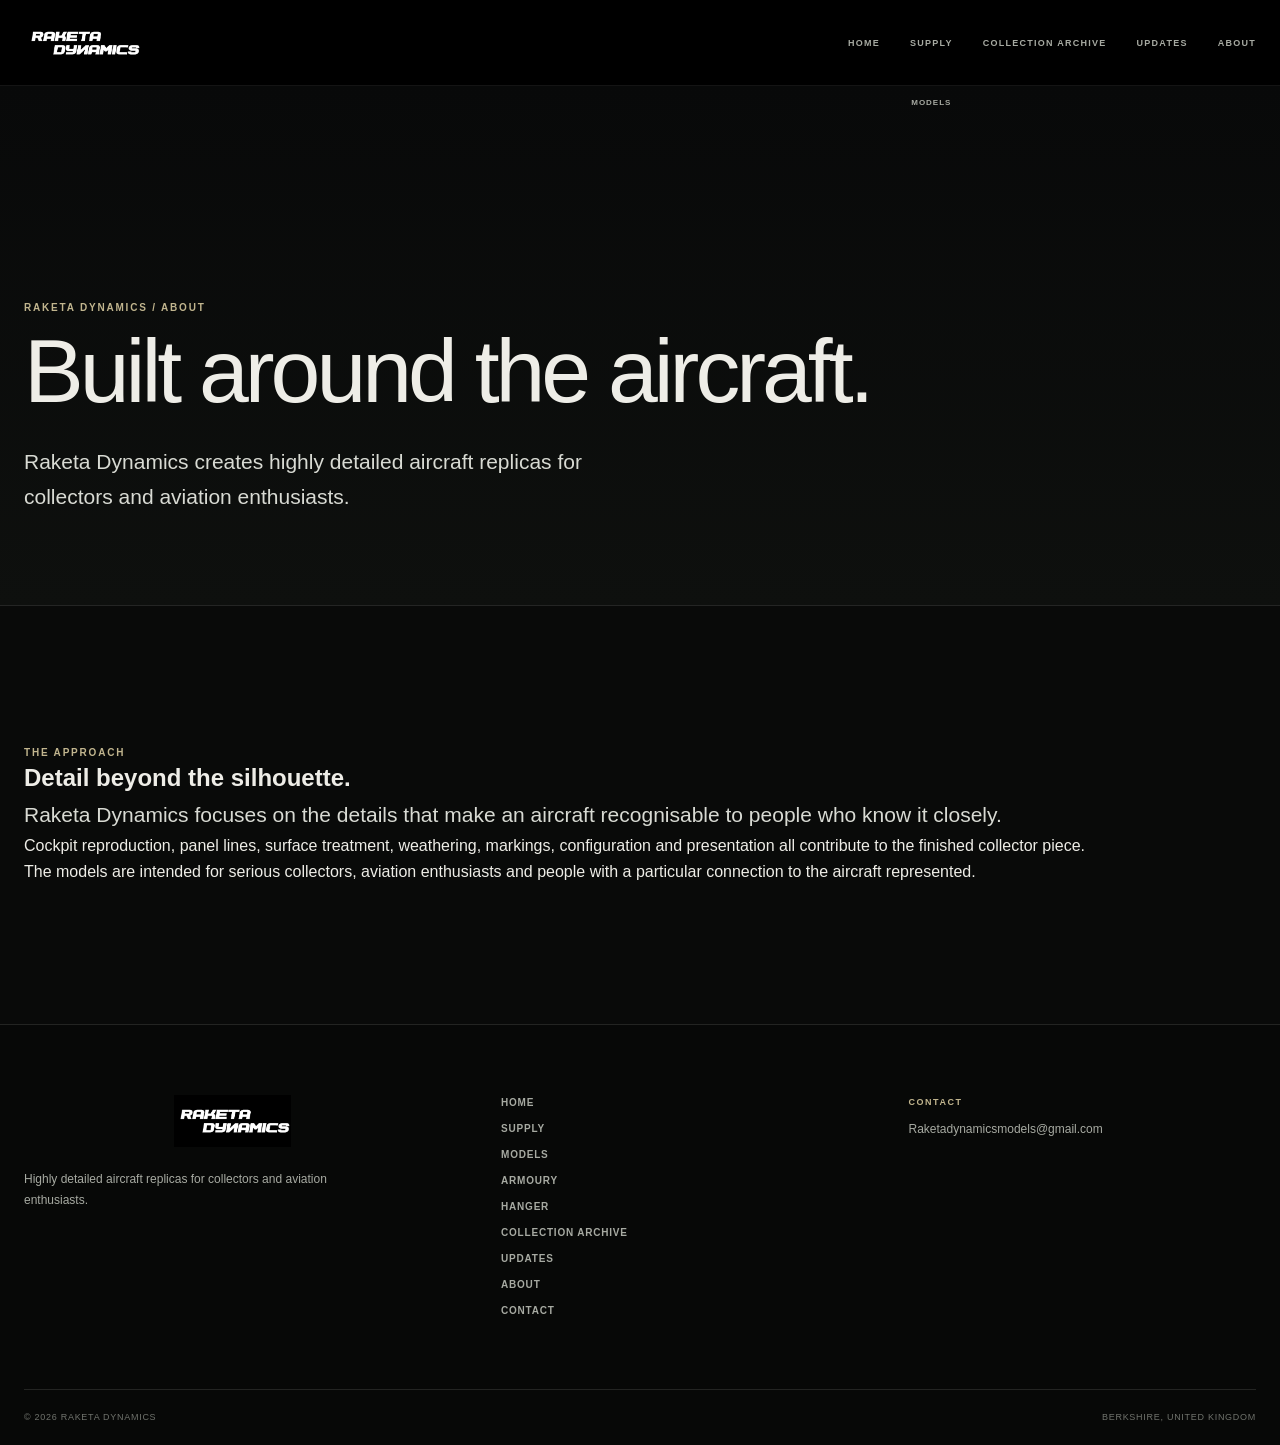
==== commit 24f0f9f6: "Update about.html" ====
--- a/about.html
+++ b/about.html
@@ -28,7 +28,96 @@
 <!-- =====================================================
      HEADER
 ====================================================== -->
-
+<header class="site-header">
+
+    <div class="nav-container">
+
+        <!-- LOGO -->
+
+        <a
+            href="index.html"
+            class="brand"
+        >
+
+            <img
+                src="logo.png"
+                alt="Raketa Dynamics"
+            >
+
+        </a>
+
+
+        <!-- =================================================
+             MAIN NAVIGATION
+             ONLY THE FIVE TOP HEADINGS ARE INSIDE THE BLACK BAR
+        ================================================== -->
+
+        <nav
+            class="site-navigation"
+            aria-label="Main navigation"
+        >
+
+            <a
+                href="index.html"
+                class="site-navigation-link"
+            >
+                HOME
+            </a>
+
+
+            <!-- SUPPLY -->
+
+            <div class="site-navigation-item site-navigation-supply">
+
+                <a
+                    href="supply.html"
+                    class="site-navigation-link"
+                >
+                    SUPPLY
+                </a>
+
+
+                <!-- MODELS IS A SEPARATE ELEMENT.
+                     IT IS NOT INSIDE THE BLACK HEADER BAR. -->
+
+                <a
+                    href="models.html"
+                    class="models-navigation-link"
+                >
+                    MODELS
+                </a>
+
+            </div>
+
+
+            <a
+                href="archive.html"
+                class="site-navigation-link"
+            >
+                COLLECTION ARCHIVE
+            </a>
+
+
+            <a
+                href="releases.html"
+                class="site-navigation-link"
+            >
+                UPDATES
+            </a>
+
+
+            <a
+                href="about.html"
+                class="site-navigation-link"
+            >
+                ABOUT
+            </a>
+
+        </nav>
+
+    </div>
+
+</header>
 
 
 <!-- =====================================================
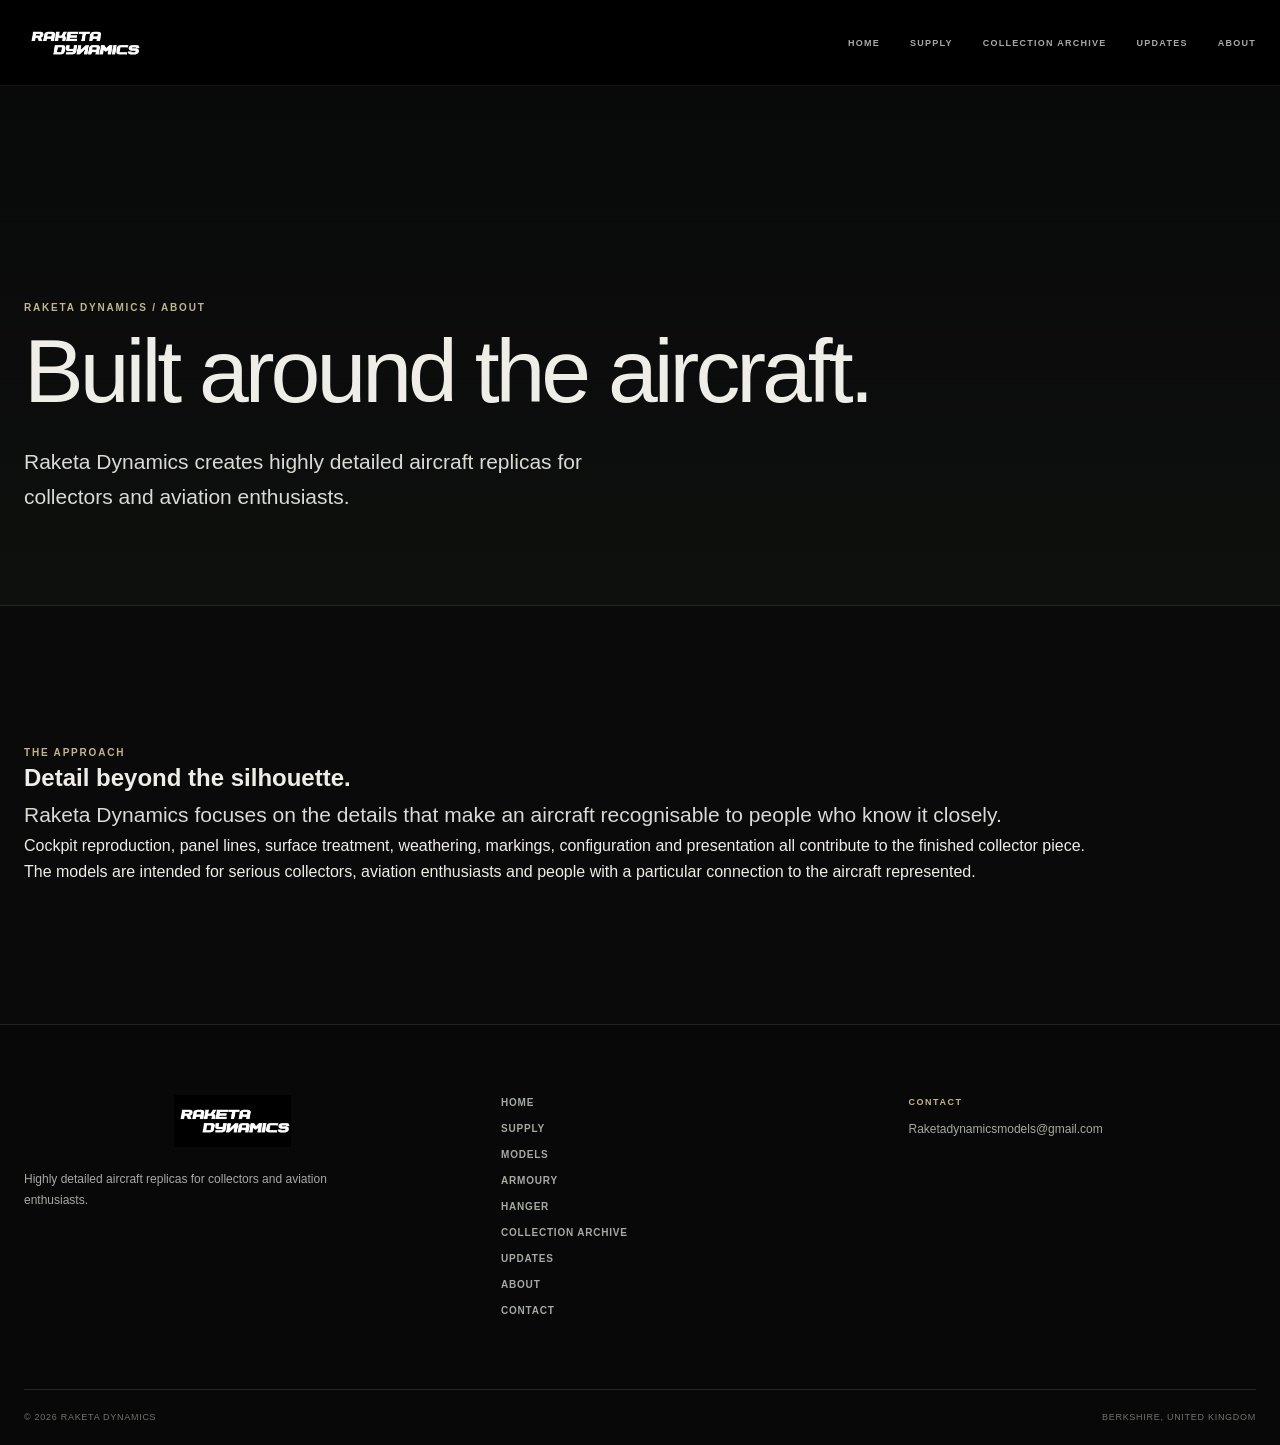
==== commit c4c9581f: "Update about.html" ====
--- a/about.html
+++ b/about.html
@@ -28,9 +28,14 @@
 <!-- =====================================================
      HEADER
 ====================================================== -->
+<!-- =====================================================
+     FIXED HEADER
+====================================================== -->
+
 <header class="site-header">
 
     <div class="nav-container">
+
 
         <!-- LOGO -->
 
@@ -47,15 +52,15 @@
         </a>
 
 
-        <!-- =================================================
-             MAIN NAVIGATION
-             ONLY THE FIVE TOP HEADINGS ARE INSIDE THE BLACK BAR
-        ================================================== -->
+        <!-- MAIN NAVIGATION -->
 
         <nav
             class="site-navigation"
             aria-label="Main navigation"
         >
+
+
+            <!-- HOME -->
 
             <a
                 href="index.html"
@@ -65,7 +70,9 @@
             </a>
 
 
-            <!-- SUPPLY -->
+            <!-- =================================================
+                 SUPPLY
+            ================================================== -->
 
             <div class="site-navigation-item site-navigation-supply">
 
@@ -77,18 +84,39 @@
                 </a>
 
 
-                <!-- MODELS IS A SEPARATE ELEMENT.
-                     IT IS NOT INSIDE THE BLACK HEADER BAR. -->
-
-                <a
-                    href="models.html"
-                    class="models-navigation-link"
-                >
-                    MODELS
-                </a>
+                <!-- SUPPLY DROPDOWN -->
+
+                <div class="supply-dropdown">
+
+                    <a
+                        href="models.html"
+                        class="dropdown-navigation-link"
+                    >
+                        MODELS
+                    </a>
+
+                    <a
+                        href="armoury.html"
+                        class="dropdown-navigation-link"
+                    >
+                        ARMOURY
+                    </a>
+
+                    <a
+                        href="hanger.html"
+                        class="dropdown-navigation-link"
+                    >
+                        HANGER
+                    </a>
+
+                </div>
 
             </div>
 
+
+            <!-- =================================================
+                 COLLECTION ARCHIVE
+            ================================================== -->
 
             <a
                 href="archive.html"
@@ -98,27 +126,71 @@
             </a>
 
 
-            <a
-                href="releases.html"
-                class="site-navigation-link"
-            >
-                UPDATES
-            </a>
-
-
-            <a
-                href="about.html"
-                class="site-navigation-link"
-            >
-                ABOUT
-            </a>
+            <!-- =================================================
+                 UPDATES
+            ================================================== -->
+
+            <div class="site-navigation-item site-navigation-updates">
+
+                <a
+                    href="releases.html"
+                    class="site-navigation-link"
+                >
+                    UPDATES
+                </a>
+
+
+                <!-- UPDATES DROPDOWN -->
+
+                <div class="updates-dropdown">
+
+                    <a
+                        href="releases.html"
+                        class="dropdown-navigation-link"
+                    >
+                        RELEASES
+                    </a>
+
+                </div>
+
+            </div>
+
+
+            <!-- =================================================
+                 ABOUT
+            ================================================== -->
+
+            <div class="site-navigation-item site-navigation-about">
+
+                <a
+                    href="about.html"
+                    class="site-navigation-link"
+                >
+                    ABOUT
+                </a>
+
+
+                <!-- ABOUT DROPDOWN -->
+
+                <div class="about-dropdown">
+
+                    <a
+                        href="contact.html"
+                        class="dropdown-navigation-link"
+                    >
+                        CONTACT
+                    </a>
+
+                </div>
+
+            </div>
+
 
         </nav>
 
     </div>
 
 </header>
-
 
 <!-- =====================================================
      MAIN
--- a/style.css
+++ b/style.css
@@ -27,12 +27,6 @@
     --black: #000000;
     --max-width: 1280px;
 
-    /*
-       IMPORTANT:
-       This remains 86px so the five main navigation
-       headings, including SUPPLY, retain their original
-       vertical position.
-    */
     --header-height: 86px;
 
     --transition-fast: 0.2s ease;
@@ -71,11 +65,6 @@
 
     text-rendering: optimizeLegibility;
 
-    /*
-       The body only accounts for the BLACK header.
-       MODELS is positioned independently underneath SUPPLY
-       and therefore does not change the header height.
-    */
     padding-top: var(--header-height);
 
     overflow-x: hidden;
@@ -245,23 +234,10 @@
 
 
 /* =========================================================
-   NEW CLEAN NAVIGATION
-=========================================================
-
-   The black header contains ONLY:
-
-   HOME
-   SUPPLY
-   COLLECTION ARCHIVE
-   UPDATES
-   ABOUT
-
-   MODELS is NOT part of this navigation row.
-
+   MAIN NAVIGATION
 ========================================================= */
 
 .site-navigation {
-
     margin-left: auto;
 
     display: flex;
@@ -282,11 +258,10 @@
 
 
 /* =========================================================
-   NAVIGATION ITEMS
+   NAVIGATION LINKS
 ========================================================= */
 
 .site-navigation-link {
-
     position: relative;
 
     display: inline-flex;
@@ -317,67 +292,182 @@
 
 .site-navigation-link:hover,
 .site-navigation-link:focus-visible {
-
     color: var(--text);
 }
 
 
 /* =========================================================
-   SUPPLY NAVIGATION ITEM
-========================================================= */
+   NAVIGATION DROPDOWN ITEMS
+========================================================= */
+
+/*
+   Supply, Updates and About all use the same structure.
+
+   The dropdown is positioned beneath its parent navigation
+   item, but the invisible hover bridge below the toolbar
+   keeps the dropdown reachable while the mouse moves down.
+*/
 
 .site-navigation-item {
-
     position: relative;
 
     display: flex;
 
     align-items: center;
-
     justify-content: center;
 
     height: var(--header-height);
 }
 
 
+/* =========================================================
+   DROPDOWN COMMON
+========================================================= */
+
+.supply-dropdown,
+.updates-dropdown,
+.about-dropdown {
+
+    position: absolute;
+
+    top: calc(100% + 13px);
+
+    left: 50%;
+
+    transform:
+        translateX(-50%)
+        translateY(-8px);
+
+    z-index: 10001;
+
+    display: flex;
+
+    flex-direction: column;
+
+    align-items: center;
+
+    justify-content: flex-start;
+
+    gap: 16px;
+
+    min-width: 110px;
+
+    padding: 2px 8px 8px;
+
+    opacity: 0;
+
+    visibility: hidden;
+
+    pointer-events: none;
+
+    transition:
+        opacity 0.3s ease,
+        transform 0.3s ease,
+        visibility 0.3s ease;
+}
+
+
+/* =========================================================
+   INVISIBLE HOVER BRIDGE
+========================================================= */
+
 /*
-   SUPPLY itself remains vertically centred in the original
-   86px header.
-
-   MODELS is absolutely positioned from the SUPPLY item,
-   so it cannot move SUPPLY or any other heading.
+   This creates a transparent area between the toolbar and
+   the dropdown.
+
+   This means the mouse can leave the navigation heading
+   and travel down to the dropdown without immediately
+   closing it.
 */
 
-.site-navigation-supply .site-navigation-link {
-    position: relative;
-
-    z-index: 2;
-}
-
-
-/* =========================================================
-   MODELS — SEPARATE ELEMENT
-========================================================= */
-
-.models-navigation-link {
+.supply-dropdown::before,
+.updates-dropdown::before,
+.about-dropdown::before {
+
+    content: "";
 
     position: absolute;
 
-    /*
-       SUPPLY occupies the original header height.
-       MODELS begins underneath it.
-    */
-    top: calc(100% + 13px);
-
-    left: 50%;
-
-    transform: translateX(-50%);
-
-    z-index: 10001;
+    left: -30px;
+    right: -30px;
+
+    top: -18px;
+
+    height: 25px;
+
+    background: transparent;
+
+    pointer-events: auto;
+}
+
+
+/* =========================================================
+   OPEN SUPPLY
+========================================================= */
+
+.site-header:hover .supply-dropdown,
+.site-header:focus-within .supply-dropdown {
+
+    opacity: 1;
+
+    visibility: visible;
+
+    pointer-events: auto;
+
+    transform:
+        translateX(-50%)
+        translateY(0);
+}
+
+
+/* =========================================================
+   OPEN UPDATES
+========================================================= */
+
+.site-header:hover .updates-dropdown,
+.site-header:focus-within .updates-dropdown {
+
+    opacity: 1;
+
+    visibility: visible;
+
+    pointer-events: auto;
+
+    transform:
+        translateX(-50%)
+        translateY(0);
+}
+
+
+/* =========================================================
+   OPEN ABOUT
+========================================================= */
+
+.site-header:hover .about-dropdown,
+.site-header:focus-within .about-dropdown {
+
+    opacity: 1;
+
+    visibility: visible;
+
+    pointer-events: auto;
+
+    transform:
+        translateX(-50%)
+        translateY(0);
+}
+
+
+/* =========================================================
+   DROPDOWN LINKS
+========================================================= */
+
+.dropdown-navigation-link {
 
     display: inline-flex;
 
     align-items: center;
+
     justify-content: center;
 
     color: var(--text-muted);
@@ -387,11 +477,11 @@
         Helvetica,
         sans-serif;
 
-    font-size: 8px;
+    font-size: 9px;
 
     font-weight: 700;
 
-    letter-spacing: 0.12em;
+    letter-spacing: 0.14em;
 
     line-height: 1;
 
@@ -400,13 +490,16 @@
     white-space: nowrap;
 
     transition:
-        color var(--transition-fast);
-}
-
-.models-navigation-link:hover,
-.models-navigation-link:focus-visible {
+        color var(--transition-fast),
+        transform var(--transition-fast);
+}
+
+.dropdown-navigation-link:hover,
+.dropdown-navigation-link:focus-visible {
 
     color: var(--text);
+
+    transform: translateY(-1px);
 }
 
 
@@ -1969,8 +2062,14 @@
         font-size: 8px;
     }
 
-    .models-navigation-link {
-        font-size: 7px;
+    .dropdown-navigation-link {
+        font-size: 8px;
+    }
+
+    .supply-dropdown,
+    .updates-dropdown,
+    .about-dropdown {
+        gap: 15px;
     }
 }
 
@@ -2024,7 +2123,7 @@
 
 
     /* -----------------------------------------------------
-       FIVE MAIN NAVIGATION ITEMS
+       MAIN NAVIGATION
     ----------------------------------------------------- */
 
     .site-navigation {
@@ -2056,16 +2155,27 @@
 
 
     /* -----------------------------------------------------
-       MODELS UNDER SUPPLY
+       DROPDOWNS
     ----------------------------------------------------- */
 
-    .models-navigation-link {
+    .supply-dropdown,
+    .updates-dropdown,
+    .about-dropdown {
 
         top: calc(100% + 11px);
 
-        font-size: 6px;
-
-        letter-spacing: 0.08em;
+        gap: 14px;
+
+        min-width: 90px;
+
+        padding: 2px 6px 7px;
+    }
+
+    .dropdown-navigation-link {
+
+        font-size: 7px;
+
+        letter-spacing: 0.10em;
     }
 
 
@@ -2266,7 +2376,7 @@
 
 
     /* -----------------------------------------------------
-       COMPACT FIVE-ITEM NAV
+       COMPACT NAVIGATION
     ----------------------------------------------------- */
 
     .site-navigation {
@@ -2280,13 +2390,25 @@
         letter-spacing: 0.08em;
     }
 
-    .models-navigation-link {
+
+    /* -----------------------------------------------------
+       COMPACT DROPDOWNS
+    ----------------------------------------------------- */
+
+    .supply-dropdown,
+    .updates-dropdown,
+    .about-dropdown {
 
         top: calc(100% + 10px);
 
+        gap: 12px;
+    }
+
+    .dropdown-navigation-link {
+
         font-size: 6px;
 
-        letter-spacing: 0.07em;
+        letter-spacing: 0.08em;
     }
 
 
@@ -2364,11 +2486,10 @@
         font-size: 30px;
     }
 
-    /*
-       On extremely narrow screens, keep all five headings
-       in the black header without allowing the navigation
-       to create a second row.
-    */
+
+    /* -----------------------------------------------------
+       VERY COMPACT NAVIGATION
+    ----------------------------------------------------- */
 
     .site-navigation {
         gap: 6px;
@@ -2376,11 +2497,20 @@
 
     .site-navigation-link {
         font-size: 5.5px;
+
         letter-spacing: 0.06em;
     }
 
-    .models-navigation-link {
+    .supply-dropdown,
+    .updates-dropdown,
+    .about-dropdown {
+        gap: 10px;
+    }
+
+    .dropdown-navigation-link {
         font-size: 5.5px;
+
+        letter-spacing: 0.06em;
     }
 }
 
@@ -2422,4 +2552,10 @@
     .home-scroll-line {
         animation: none;
     }
-}
+
+    .supply-dropdown,
+    .updates-dropdown,
+    .about-dropdown {
+        transition: none;
+    }
+}
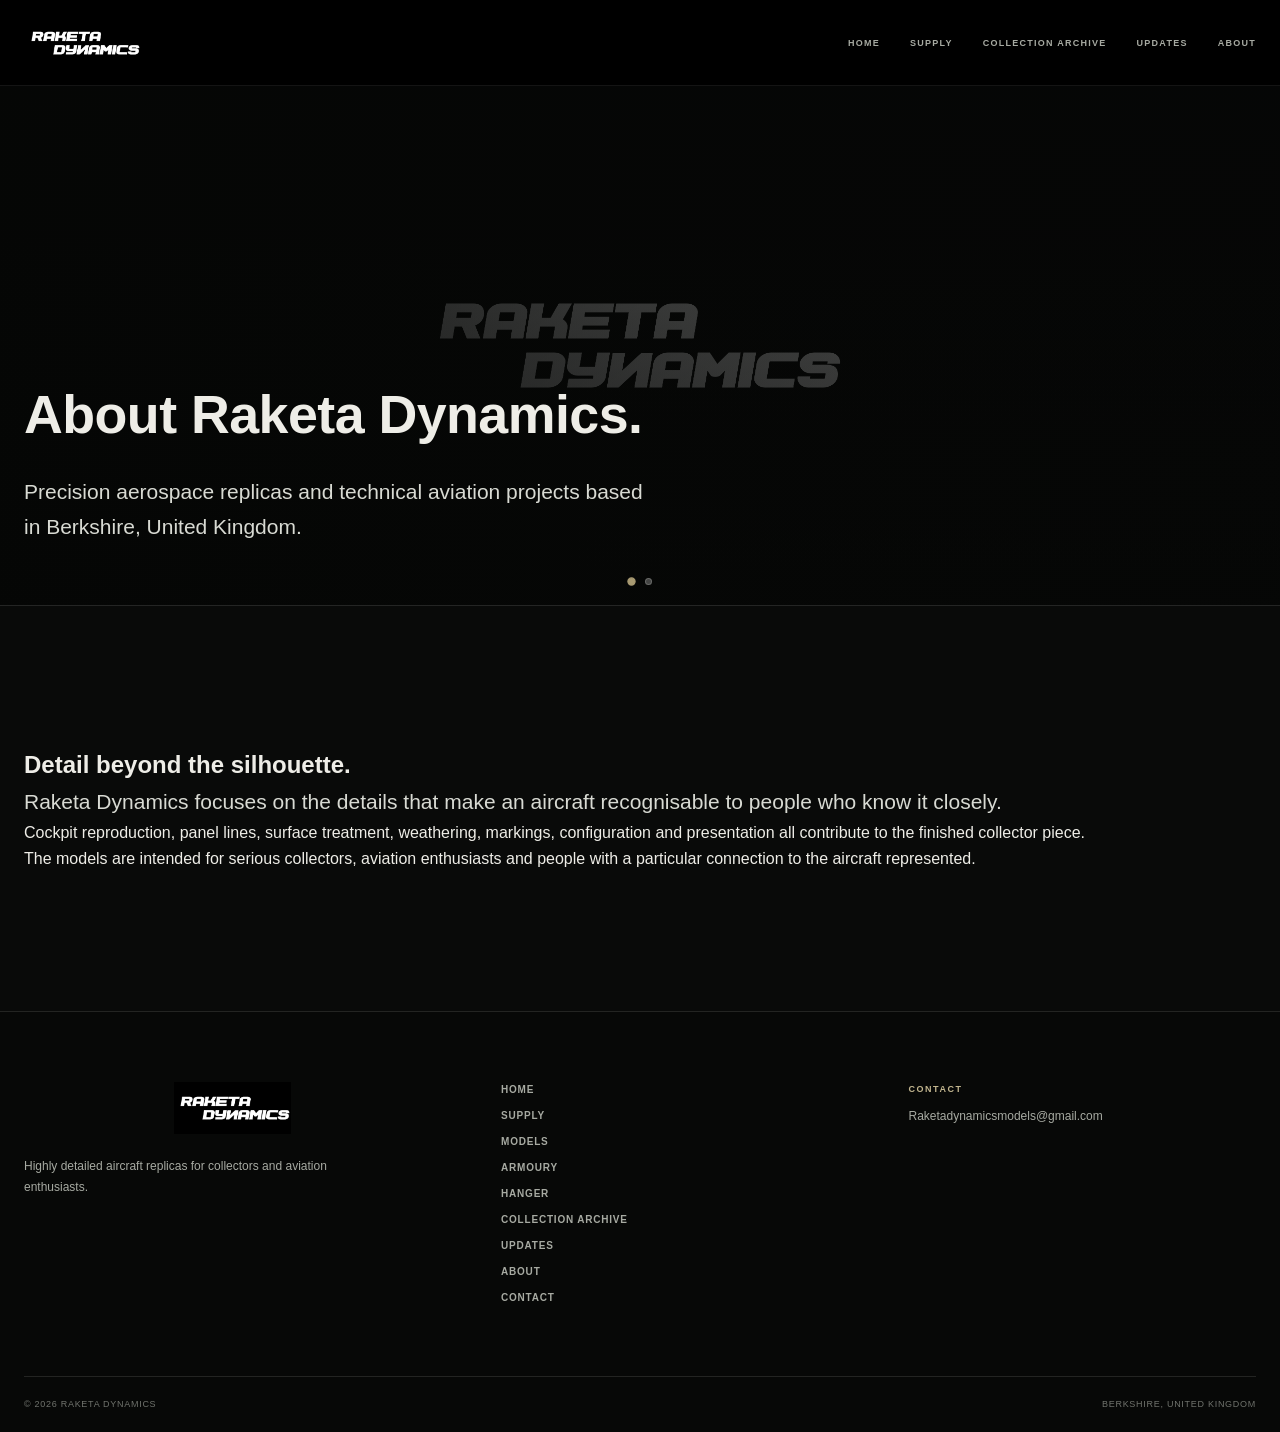
==== commit c2f17754: "Update about.html" ====
--- a/about.html
+++ b/about.html
@@ -204,24 +204,19 @@
 ====================================================== -->
 
 <section class="page-hero">
-
+    <div class="page-hero-slideshow">
+        <img class="hero-slide-image is-active" src="wip.png" alt="Raketa Dynamics">
+        <img class="hero-slide-image" src="WIPwhite.png" alt="Raketa Dynamics">
+    </div>
+    <div class="page-hero-overlay"></div>
     <div class="container">
-
-        <span class="section-kicker">
-            RAKETA DYNAMICS / ABOUT
-        </span>
-
-        <h1>
-            Built around the aircraft.
-        </h1>
-
-        <p class="large-text">
-            Raketa Dynamics creates highly detailed aircraft
-            replicas for collectors and aviation enthusiasts.
-        </p>
-
-    </div>
-
+        <h1>About Raketa Dynamics.</h1>
+        <p class="large-text">Precision aerospace replicas and technical aviation projects based in Berkshire, United Kingdom.</p>
+    </div>
+    <div class="page-hero-dots">
+        <button class="page-hero-dot is-active" type="button" aria-label="Slide 1"></button>
+        <button class="page-hero-dot" type="button" aria-label="Slide 2"></button>
+    </div>
 </section>
 
 
--- a/style.css
+++ b/style.css
@@ -1,196 +1,2855 @@
+/* ========================================================= 
+   RAKETA DYNAMICS 
+   MAIN WEBSITE STYLESHEET 
+========================================================= */ 
+ 
+:root { 
+    --background: #090a09; 
+    --background-light: #101210; 
+    --background-panel: #141714; 
+    --background-panel-light: #191c19; 
+ 
+    --text: #eeeDE7; 
+    --text-muted: #a7aaa2; 
+    --text-dark: #d8dad3; 
+ 
+    --line: rgba(238, 237, 231, 0.12); 
+    --line-strong: rgba(238, 237, 231, 0.22); 
+ 
+    --accent: #a89a72; 
+    --accent-light: #c1b58e; 
+ 
+    --olive: #59604c; 
+    --olive-light: #707861; 
+ 
+    --sand: #a89a72; 
+ 
+    --black: #000000; 
+    --max-width: 1280px; 
+ 
+    --header-height: 86px; 
+ 
+    --transition-fast: 0.2s ease; 
+    --transition: 0.3s ease; 
+} 
+ 
+ 
+/* ========================================================= 
+   RESET 
+========================================================= */ 
+ 
+* { 
+    margin: 0; 
+    padding: 0; 
+    box-sizing: border-box; 
+} 
+ 
+html { 
+    scroll-behavior: smooth; 
+    background: var(--background); 
+} 
+ 
+body { 
+    background: var(--background); 
+    color: var(--text); 
+ 
+    font-family: 
+        Arial, 
+        Helvetica, 
+        sans-serif; 
+ 
+    line-height: 1.6; 
+ 
+    -webkit-font-smoothing: antialiased; 
+    -moz-osx-font-smoothing: grayscale; 
+ 
+    text-rendering: optimizeLegibility; 
+ 
+    padding-top: var(--header-height); 
+ 
+    overflow-x: hidden; 
+} 
+ 
+body, 
+button, 
+input, 
+textarea, 
+select { 
+    -webkit-tap-highlight-color: transparent; 
+} 
+ 
+img { 
+    display: block; 
+    max-width: 100%; 
+} 
+ 
+a { 
+    color: inherit; 
+    text-decoration: none; 
+} 
+ 
+button, 
+input, 
+textarea, 
+select { 
+    font: inherit; 
+} 
+ 
+button { 
+    cursor: pointer; 
+} 
+ 
+::selection { 
+    background: var(--accent); 
+    color: #090a09; 
+} 
+ 
+ 
+/* ========================================================= 
+   GENERAL 
+========================================================= */ 
+ 
+.container { 
+    width: min( 
+        calc(100% - 48px), 
+        var(--max-width) 
+    ); 
+ 
+    margin-left: auto; 
+    margin-right: auto; 
+} 
+ 
+main { 
+    overflow: hidden; 
+} 
+ 
+section { 
+    position: relative; 
+} 
+ 
+.section-kicker, 
+.section-label { 
+    display: block; 
+ 
+    color: var(--accent-light); 
+ 
+    font-size: 10px; 
+    font-weight: 700; 
+ 
+    letter-spacing: 0.18em; 
+    line-height: 1.3; 
+ 
+    text-transform: uppercase; 
+} 
+ 
+.text-muted { 
+    color: var(--text-muted); 
+} 
+ 
+ 
+/* ========================================================= 
+   FIXED HEADER 
+========================================================= */ 
+ 
+.site-header { 
+    position: fixed; 
+ 
+    top: 0; 
+    left: 0; 
+ 
+    width: 100%; 
+    height: var(--header-height); 
+ 
+    z-index: 10000; 
+ 
+    background: #000000; 
+ 
+    border-bottom: 
+        1px solid 
+        rgba(255, 255, 255, 0.08); 
+} 
+
+
 /* =========================================================
-   RAKETA DYNAMICS
-   MAIN WEBSITE STYLESHEET
+   DROPDOWN HOVER BRIDGE
 ========================================================= */
 
-:root {
-    --background: #090a09;
-    --background-light: #101210;
-    --background-panel: #141714;
-    --background-panel-light: #191c19;
-
-    --text: #eeeDE7;
-    --text-muted: #a7aaa2;
-    --text-dark: #d8dad3;
-
-    --line: rgba(238, 237, 231, 0.12);
-    --line-strong: rgba(238, 237, 231, 0.22);
-
-    --accent: #a89a72;
-    --accent-light: #c1b58e;
-
-    --olive: #59604c;
-    --olive-light: #707861;
-
-    --sand: #a89a72;
-
-    --black: #000000;
-    --max-width: 1280px;
-
-    --header-height: 86px;
-
-    --transition-fast: 0.2s ease;
-    --transition: 0.3s ease;
-}
-
-
+/*
+   Creates an invisible area directly underneath the black
+   header.
+
+   This bridges the gap between the header and dropdowns so
+   the dropdown does not disappear while the mouse moves
+   from the navigation bar down onto the menu.
+*/
+
+.site-header::after {
+
+    content: "";
+
+    position: absolute;
+
+    top: 100%;
+    left: 0;
+
+    width: 100%;
+    height: 25px;
+
+    background: transparent;
+
+    pointer-events: auto;
+}
+
+
+/* ========================================================= 
+   HEADER CONTAINER 
+========================================================= */ 
+ 
+.nav-container { 
+    position: relative; 
+ 
+    width: min( 
+        calc(100% - 48px), 
+        var(--max-width) 
+    ); 
+ 
+    height: var(--header-height); 
+    min-height: var(--header-height); 
+ 
+    margin-left: auto; 
+    margin-right: auto; 
+ 
+    display: flex; 
+ 
+    align-items: center; 
+ 
+    justify-content: space-between; 
+ 
+    gap: 30px; 
+} 
+ 
+ 
+/* ========================================================= 
+   LOGO 
+========================================================= */ 
+ 
+.brand { 
+    display: flex; 
+ 
+    align-items: center; 
+    justify-content: center; 
+ 
+    flex-shrink: 0; 
+ 
+    line-height: 1; 
+} 
+ 
+.brand img { 
+    display: block; 
+ 
+    width: 118px; 
+ 
+    height: auto; 
+ 
+    max-height: 52px; 
+ 
+    object-fit: contain; 
+ 
+    transition: 
+        transform var(--transition-fast); 
+} 
+ 
+.brand:hover img { 
+    transform: scale(1.02); 
+} 
+ 
+ 
+/* ========================================================= 
+   MAIN NAVIGATION 
+========================================================= */ 
+ 
+.site-navigation { 
+ 
+    margin-left: auto; 
+ 
+    display: flex; 
+ 
+    align-items: center; 
+ 
+    justify-content: flex-end; 
+ 
+    gap: 30px; 
+ 
+    height: var(--header-height); 
+ 
+    font-family: 
+        Arial, 
+        Helvetica, 
+        sans-serif; 
+} 
+ 
+ 
+/* ========================================================= 
+   NAVIGATION LINKS 
+========================================================= */ 
+ 
+.site-navigation-link { 
+ 
+    position: relative; 
+ 
+    display: inline-flex; 
+ 
+    align-items: center; 
+ 
+    justify-content: center; 
+ 
+    height: var(--header-height); 
+ 
+    color: var(--text-muted); 
+ 
+    font-size: 9px; 
+ 
+    font-weight: 700; 
+ 
+    letter-spacing: 0.14em; 
+ 
+    line-height: 1; 
+ 
+    text-transform: uppercase; 
+ 
+    white-space: nowrap; 
+ 
+    transition: 
+        color var(--transition-fast); 
+} 
+ 
+.site-navigation-link:hover, 
+.site-navigation-link:focus-visible { 
+ 
+    color: var(--text); 
+} 
+ 
+ 
+/* ========================================================= 
+   DROPDOWN NAVIGATION ITEMS 
+========================================================= */ 
+ 
+.site-navigation-item { 
+ 
+    position: relative; 
+ 
+    display: flex; 
+ 
+    align-items: center; 
+ 
+    justify-content: center; 
+ 
+    height: var(--header-height); 
+} 
+ 
+ 
+/* ========================================================= 
+   SUPPLY / UPDATES / ABOUT 
+========================================================= */ 
+ 
+.site-navigation-supply .site-navigation-link, 
+.site-navigation-updates .site-navigation-link, 
+.site-navigation-about .site-navigation-link { 
+ 
+    position: relative; 
+ 
+    z-index: 2; 
+} 
+ 
+ 
+/* ========================================================= 
+   ALL NAVIGATION DROPDOWNS 
+========================================================= */ 
+ 
+.supply-dropdown, 
+.updates-dropdown, 
+.about-dropdown { 
+ 
+    position: absolute; 
+ 
+    top: 100%; 
+ 
+    left: 50%; 
+ 
+    transform: 
+        translateX(-50%) 
+        translateY(-8px); 
+ 
+    z-index: 10001; 
+ 
+    display: flex; 
+ 
+    flex-direction: column; 
+ 
+    align-items: center; 
+ 
+    justify-content: flex-start; 
+ 
+    gap: 16px; 
+ 
+    min-width: 110px; 
+ 
+    padding: 15px 8px 8px; 
+ 
+    opacity: 0; 
+ 
+    visibility: hidden; 
+ 
+    pointer-events: none; 
+ 
+    transition: 
+        opacity 0.45s ease, 
+        transform 0.45s ease, 
+        visibility 0.45s ease; 
+} 
+ 
+ 
+/* ========================================================= 
+   OPEN ONLY THE DROPDOWN YOU'RE HOVERING
+========================================================= */ 
+ 
+.site-navigation-supply:hover .supply-dropdown, 
+.site-navigation-updates:hover .updates-dropdown, 
+.site-navigation-about:hover .about-dropdown, 
+.site-navigation-supply:focus-within .supply-dropdown, 
+.site-navigation-updates:focus-within .updates-dropdown, 
+.site-navigation-about:focus-within .about-dropdown { 
+ 
+    opacity: 1; 
+ 
+    visibility: visible; 
+ 
+    pointer-events: auto; 
+ 
+    transform: 
+        translateX(-50%) 
+        translateY(0); 
+} 
+ 
+ 
+/* ========================================================= 
+   DROPDOWN LINKS 
+========================================================= */ 
+ 
+.dropdown-navigation-link { 
+ 
+    display: inline-flex; 
+ 
+    align-items: center; 
+ 
+    justify-content: center; 
+ 
+    color: var(--text-muted); 
+ 
+    font-family: 
+        Arial, 
+        Helvetica, 
+        sans-serif; 
+ 
+    font-size: 9px; 
+ 
+    font-weight: 700; 
+ 
+    letter-spacing: 0.14em; 
+ 
+    line-height: 1; 
+ 
+    text-transform: uppercase; 
+ 
+    white-space: nowrap; 
+ 
+    transition: 
+        color var(--transition-fast), 
+        transform var(--transition-fast); 
+} 
+ 
+.dropdown-navigation-link:hover, 
+.dropdown-navigation-link:focus-visible { 
+ 
+    color: var(--text); 
+ 
+    transform: translateY(-1px); 
+} 
+ 
+ 
+/* ========================================================= 
+   HOME PAGE HERO 
+========================================================= */ 
+ 
+.home-hero { 
+    position: relative; 
+ 
+    width: 100%; 
+ 
+    height: 
+        calc( 
+            100vh - var(--header-height) 
+        ); 
+ 
+    min-height: 650px; 
+ 
+    overflow: hidden; 
+ 
+    background: #000; 
+} 
+ 
+ 
+/* ========================================================= 
+   HOME IMAGE STAGE 
+========================================================= */ 
+ 
+.home-image-stage { 
+    position: absolute; 
+ 
+    inset: 0; 
+ 
+    overflow: hidden; 
+ 
+    background: #000; 
+} 
+ 
+.home-image { 
+    position: absolute; 
+ 
+    inset: 0; 
+ 
+    width: 100%; 
+    height: 100%; 
+ 
+    object-fit: cover; 
+ 
+    opacity: 0; 
+ 
+    transform: scale(1.035); 
+ 
+    will-change: 
+        opacity, 
+        transform; 
+} 
+ 
+.home-image-black { 
+    animation: 
+        homeBlackFade 14s ease-in-out infinite, 
+        homeBlackZoom 14s ease-in-out infinite; 
+} 
+ 
+.home-image-white { 
+    animation: 
+        homeWhiteFade 14s ease-in-out infinite, 
+        homeWhiteZoom 14s ease-in-out infinite; 
+ 
+    animation-delay: 7s; 
+} 
+ 
+ 
+/* ========================================================= 
+   HOME IMAGE CROSSFADE 
+========================================================= */ 
+ 
+@keyframes homeBlackFade { 
+ 
+    0% { 
+        opacity: 0; 
+    } 
+ 
+    10% { 
+        opacity: 1; 
+    } 
+ 
+    45% { 
+        opacity: 1; 
+    } 
+ 
+    55% { 
+        opacity: 0; 
+    } 
+ 
+    100% { 
+        opacity: 0; 
+    } 
+} 
+ 
+@keyframes homeWhiteFade { 
+ 
+    0% { 
+        opacity: 0; 
+    } 
+ 
+    10% { 
+        opacity: 1; 
+    } 
+ 
+    45% { 
+        opacity: 1; 
+    } 
+ 
+    55% { 
+        opacity: 0; 
+    } 
+ 
+    100% { 
+        opacity: 0; 
+    } 
+} 
+ 
+ 
+/* ========================================================= 
+   HOME IMAGE SLOW MOVEMENT 
+========================================================= */ 
+ 
+@keyframes homeBlackZoom { 
+ 
+    0% { 
+        transform: scale(1.035); 
+    } 
+ 
+    50% { 
+        transform: scale(1); 
+    } 
+ 
+    100% { 
+        transform: scale(1.035); 
+    } 
+} 
+ 
+@keyframes homeWhiteZoom { 
+ 
+    0% { 
+        transform: scale(1.035); 
+    } 
+ 
+    50% { 
+        transform: scale(1); 
+    } 
+ 
+    100% { 
+        transform: scale(1.035); 
+    } 
+} 
+ 
+ 
+/* ========================================================= 
+   HOME IMAGE OVERLAY 
+========================================================= */ 
+ 
+.home-image-stage::after { 
+    content: ""; 
+ 
+    position: absolute; 
+ 
+    inset: 0; 
+ 
+    pointer-events: none; 
+ 
+    background: 
+        linear-gradient( 
+            to bottom, 
+            rgba(0, 0, 0, 0.48), 
+            rgba(0, 0, 0, 0.08) 45%, 
+            rgba(0, 0, 0, 0.30) 100% 
+        ); 
+} 
+ 
+ 
+/* ========================================================= 
+   HOME HERO LOGO 
+========================================================= */ 
+ 
+.home-hero-top { 
+    position: absolute; 
+ 
+    inset: 0 0 50% 0; 
+ 
+    z-index: 5; 
+ 
+    display: flex; 
+ 
+    align-items: center; 
+    justify-content: center; 
+ 
+    background: rgba(0, 0, 0, 0.20); 
+ 
+    pointer-events: none; 
+} 
+ 
+.home-hero-logo { 
+    width: min(720px, 75vw); 
+ 
+    max-height: 240px; 
+ 
+    object-fit: contain; 
+ 
+    opacity: 0.96; 
+ 
+    filter: 
+        drop-shadow( 
+            0 10px 30px 
+            rgba(0, 0, 0, 0.45) 
+        ); 
+} 
+ 
+ 
+/* ========================================================= 
+   HOME SCROLL INDICATOR 
+========================================================= */ 
+ 
+.home-scroll-indicator { 
+    position: absolute; 
+ 
+    left: 50%; 
+    bottom: 28px; 
+ 
+    transform: translateX(-50%); 
+ 
+    z-index: 10; 
+ 
+    display: flex; 
+ 
+    flex-direction: column; 
+    align-items: center; 
+ 
+    gap: 8px; 
+ 
+    color: #fff; 
+ 
+    font-size: 0.65rem; 
+ 
+    letter-spacing: 0.18em; 
+ 
+    text-transform: uppercase; 
+ 
+    opacity: 0.65; 
+} 
+ 
+.home-scroll-line { 
+    width: 1px; 
+ 
+    height: 34px; 
+ 
+    background: 
+        rgba(255, 255, 255, 0.65); 
+ 
+    animation: 
+        homeScrollPulse 
+        2.5s 
+        ease-in-out 
+        infinite; 
+} 
+ 
+@keyframes homeScrollPulse { 
+ 
+    0%, 
+    100% { 
+        opacity: 0.25; 
+ 
+        transform: scaleY(0.65); 
+ 
+        transform-origin: top; 
+    } 
+ 
+    50% { 
+        opacity: 1; 
+ 
+        transform: scaleY(1); 
+ 
+        transform-origin: top; 
+    } 
+} 
+ 
+ 
+/* ========================================================= 
+   HOME SECOND SCREEN 
+========================================================= */ 
+ 
+.home-second-screen { 
+    min-height: 100vh; 
+ 
+    display: flex; 
+ 
+    align-items: center; 
+ 
+    background: #000; 
+} 
+ 
+.home-second-content { 
+    max-width: 760px; 
+} 
+ 
+.home-second-content h2 { 
+    margin-bottom: 25px; 
+} 
+ 
+.home-second-content p { 
+    line-height: 1.75; 
+} 
+ 
+ 
+/* ========================================================= 
+   STANDARD HERO 
+========================================================= */ 
+ 
+.hero { 
+    min-height: 780px; 
+ 
+    display: flex; 
+ 
+    align-items: center; 
+ 
+    position: relative; 
+ 
+    background: 
+        linear-gradient( 
+            180deg, 
+            #090a09 0%, 
+            #0b0d0b 55%, 
+            #0e100e 100% 
+        ); 
+ 
+    border-bottom: 1px solid var(--line); 
+} 
+ 
+.hero-content { 
+    padding-top: 90px; 
+    padding-bottom: 90px; 
+} 
+ 
+.hero-label { 
+    margin-bottom: 28px; 
+ 
+    color: var(--accent-light); 
+ 
+    font-size: 10px; 
+    font-weight: 700; 
+ 
+    letter-spacing: 0.2em; 
+ 
+    text-transform: uppercase; 
+} 
+ 
+.hero h1 { 
+    max-width: 980px; 
+ 
+    font-size: 
+        clamp( 
+            60px, 
+            9vw, 
+            128px 
+        ); 
+ 
+    font-weight: 500; 
+ 
+    line-height: 0.92; 
+ 
+    letter-spacing: -0.055em; 
+} 
+ 
+.hero h1 span { 
+    display: block; 
+ 
+    color: var(--text-muted); 
+} 
+ 
+.hero-description { 
+    max-width: 620px; 
+ 
+    margin-top: 35px; 
+ 
+    color: var(--text-muted); 
+ 
+    font-size: 17px; 
+ 
+    line-height: 1.8; 
+} 
+ 
+ 
+/* ========================================================= 
+   BUTTONS 
+========================================================= */ 
+ 
+.hero-actions { 
+    display: flex; 
+ 
+    align-items: center; 
+ 
+    gap: 12px; 
+ 
+    margin-top: 38px; 
+} 
+ 
+.button { 
+    display: inline-flex; 
+ 
+    align-items: center; 
+    justify-content: center; 
+ 
+    min-height: 50px; 
+ 
+    padding: 0 24px; 
+ 
+    border: 1px solid transparent; 
+ 
+    font-size: 10px; 
+    font-weight: 700; 
+ 
+    letter-spacing: 0.14em; 
+ 
+    text-transform: uppercase; 
+ 
+    transition: 
+        background var(--transition-fast), 
+        border-color var(--transition-fast), 
+        color var(--transition-fast), 
+        transform var(--transition-fast); 
+} 
+ 
+.button:hover { 
+    transform: translateY(-1px); 
+} 
+ 
+.button-primary { 
+    background: var(--text); 
+ 
+    color: #0a0b0a; 
+} 
+ 
+.button-primary:hover, 
+.button-primary:focus-visible { 
+    background: var(--accent-light); 
+} 
+ 
+.button-secondary { 
+    border-color: var(--line-strong); 
+ 
+    color: var(--text); 
+} 
+ 
+.button-secondary:hover, 
+.button-secondary:focus-visible { 
+    background: var(--olive); 
+ 
+    border-color: var(--olive-light); 
+} 
+ 
+ 
+/* ========================================================= 
+   HERO SPECIFICATIONS 
+========================================================= */ 
+ 
+.hero-specifications { 
+    display: flex; 
+ 
+    gap: 60px; 
+ 
+    margin-top: 100px; 
+ 
+    padding-top: 25px; 
+ 
+    border-top: 1px solid var(--line); 
+ 
+    max-width: 700px; 
+} 
+ 
+.hero-specifications div { 
+    display: flex; 
+ 
+    flex-direction: column; 
+ 
+    gap: 5px; 
+} 
+ 
+.hero-specifications strong { 
+    color: var(--accent-light); 
+ 
+    font-size: 11px; 
+    font-weight: 700; 
+ 
+    letter-spacing: 0.12em; 
+} 
+ 
+.hero-specifications span { 
+    color: var(--text-muted); 
+ 
+    font-size: 9px; 
+    font-weight: 600; 
+ 
+    letter-spacing: 0.13em; 
+} 
+ 
+ 
+/* ========================================================= 
+   INTRO 
+========================================================= */ 
+ 
+.intro-section { 
+    padding-top: 150px; 
+    padding-bottom: 150px; 
+ 
+    background: var(--background); 
+} 
+ 
+.intro-grid { 
+    display: grid; 
+ 
+    grid-template-columns: 25% 1fr; 
+ 
+    gap: 70px; 
+} 
+ 
+.intro-content { 
+    max-width: 800px; 
+} 
+ 
+.intro-content h2 { 
+    margin-bottom: 28px; 
+ 
+    font-size: 
+        clamp( 
+            42px, 
+            6vw, 
+            78px 
+        ); 
+ 
+    font-weight: 500; 
+ 
+    line-height: 1; 
+ 
+    letter-spacing: -0.045em; 
+} 
+ 
+.intro-content p { 
+    max-width: 720px; 
+ 
+    color: var(--text-muted); 
+ 
+    font-size: 16px; 
+ 
+    line-height: 1.85; 
+} 
+ 
+.intro-content p + p { 
+    margin-top: 22px; 
+} 
+ 
+.large-text { 
+    font-size: 21px !important; 
+ 
+    line-height: 1.7 !important; 
+ 
+    color: var(--text-dark) !important; 
+} 
+ 
+ 
+/* ========================================================= 
+   MODELS SECTION 
+========================================================= */ 
+ 
+.models-section { 
+    padding-top: 120px; 
+    padding-bottom: 120px; 
+ 
+    background: var(--background-light); 
+ 
+    border-top: 1px solid var(--line); 
+    border-bottom: 1px solid var(--line); 
+} 
+ 
+.section-heading { 
+    display: flex; 
+ 
+    align-items: flex-end; 
+    justify-content: space-between; 
+ 
+    gap: 50px; 
+ 
+    margin-bottom: 55px; 
+} 
+ 
+.section-heading h2 { 
+    margin-top: 12px; 
+ 
+    font-size: 
+        clamp( 
+            42px, 
+            5vw, 
+            68px 
+        ); 
+ 
+    font-weight: 500; 
+ 
+    line-height: 1; 
+ 
+    letter-spacing: -0.045em; 
+} 
+ 
+.section-heading > p { 
+    max-width: 400px; 
+ 
+    color: var(--text-muted); 
+ 
+    font-size: 14px; 
+ 
+    line-height: 1.7; 
+} 
+ 
+ 
+/* ========================================================= 
+   PRODUCT GRID 
+========================================================= */ 
+ 
+.product-grid { 
+    display: grid; 
+ 
+    grid-template-columns: 
+        repeat(3, minmax(0, 1fr)); 
+ 
+    gap: 1px; 
+ 
+    background: var(--line); 
+} 
+ 
+.product-card { 
+    background: var(--background-panel); 
+ 
+    min-width: 0; 
+ 
+    transition: 
+        background var(--transition); 
+} 
+ 
+.product-card:hover { 
+    background: var(--background-panel-light); 
+} 
+ 
+.product-image-placeholder { 
+    aspect-ratio: 4 / 3; 
+ 
+    display: flex; 
+ 
+    align-items: center; 
+    justify-content: center; 
+ 
+    background: 
+        linear-gradient( 
+            145deg, 
+            #171a17, 
+            #0d0f0d 
+        ); 
+ 
+    border-bottom: 1px solid var(--line); 
+ 
+    color: 
+        rgba( 
+            238, 
+            237, 
+            231, 
+            0.22 
+        ); 
+ 
+    font-size: 12px; 
+    font-weight: 700; 
+ 
+    letter-spacing: 0.2em; 
+} 
+ 
+.product-card-content { 
+    padding: 25px; 
+} 
+ 
+.product-meta { 
+    color: var(--accent-light); 
+ 
+    font-size: 9px; 
+    font-weight: 700; 
+ 
+    letter-spacing: 0.14em; 
+} 
+ 
+.product-card h3 { 
+    margin-top: 9px; 
+ 
+    font-size: 27px; 
+ 
+    font-weight: 500; 
+ 
+    letter-spacing: -0.025em; 
+} 
+ 
+.product-card p { 
+    margin-top: 5px; 
+ 
+    color: var(--text-muted); 
+ 
+    font-size: 13px; 
+} 
+ 
+ 
+/* ========================================================= 
+   TEXT LINKS 
+========================================================= */ 
+ 
+.text-link { 
+    display: inline-block; 
+ 
+    margin-top: 20px; 
+ 
+    color: var(--text); 
+ 
+    font-size: 10px; 
+    font-weight: 700; 
+ 
+    letter-spacing: 0.12em; 
+ 
+    text-transform: uppercase; 
+ 
+    transition: 
+        color var(--transition-fast); 
+} 
+ 
+.text-link:hover, 
+.text-link:focus-visible { 
+    color: var(--accent-light); 
+} 
+ 
+ 
+/* ========================================================= 
+   EDITIONS 
+========================================================= */ 
+ 
+.edition-section { 
+    padding-top: 120px; 
+    padding-bottom: 120px; 
+ 
+    background: var(--background); 
+} 
+ 
+.edition-grid { 
+    display: grid; 
+ 
+    grid-template-columns: 
+        repeat(2, minmax(0, 1fr)); 
+ 
+    gap: 1px; 
+ 
+    background: var(--line); 
+} 
+ 
+.edition-card { 
+    display: grid; 
+ 
+    grid-template-columns: 60px 1fr; 
+ 
+    gap: 30px; 
+ 
+    min-height: 400px; 
+ 
+    padding: 45px; 
+ 
+    background: var(--background-panel); 
+ 
+    transition: 
+        background var(--transition); 
+} 
+ 
+.edition-card:hover { 
+    background: var(--background-panel-light); 
+} 
+ 
+.edition-card-featured { 
+    background: 
+        linear-gradient( 
+            145deg, 
+            #171a16, 
+            #111310 
+        ); 
+} 
+ 
+.edition-number { 
+    color: var(--accent); 
+ 
+    font-size: 10px; 
+    font-weight: 700; 
+ 
+    letter-spacing: 0.15em; 
+} 
+ 
+.edition-label { 
+    color: var(--accent-light); 
+ 
+    font-size: 10px; 
+    font-weight: 700; 
+ 
+    letter-spacing: 0.18em; 
+} 
+ 
+.edition-card h3 { 
+    margin-top: 15px; 
+ 
+    font-size: 42px; 
+ 
+    font-weight: 500; 
+ 
+    line-height: 1.05; 
+ 
+    letter-spacing: -0.04em; 
+} 
+ 
+.edition-card p { 
+    max-width: 500px; 
+ 
+    margin-top: 22px; 
+ 
+    color: var(--text-muted); 
+ 
+    font-size: 14px; 
+ 
+    line-height: 1.8; 
+} 
+ 
+ 
+/* ========================================================= 
+   ARCHIVE 
+========================================================= */ 
+ 
+.archive-section { 
+    padding-top: 120px; 
+    padding-bottom: 120px; 
+ 
+    background: var(--background-light); 
+ 
+    border-top: 1px solid var(--line); 
+    border-bottom: 1px solid var(--line); 
+} 
+ 
+.archive-grid { 
+    display: grid; 
+ 
+    grid-template-columns: 
+        minmax(0, 0.8fr) 
+        minmax(0, 1.2fr); 
+ 
+    gap: 90px; 
+ 
+    align-items: center; 
+} 
+ 
+.archive-introduction h2 { 
+    margin-top: 15px; 
+ 
+    font-size: 
+        clamp( 
+            44px, 
+            5vw, 
+            72px 
+        ); 
+ 
+    font-weight: 500; 
+ 
+    line-height: 1; 
+ 
+    letter-spacing: -0.045em; 
+} 
+ 
+.archive-introduction p { 
+    max-width: 480px; 
+ 
+    margin-top: 25px; 
+ 
+    color: var(--text-muted); 
+ 
+    font-size: 15px; 
+ 
+    line-height: 1.8; 
+} 
+ 
+.archive-introduction .button { 
+    margin-top: 32px; 
+} 
+ 
+ 
+/* ========================================================= 
+   ARCHIVE TREE 
+========================================================= */ 
+ 
+.archive-preview { 
+    border: 1px solid var(--line-strong); 
+ 
+    background: #0b0d0b; 
+ 
+    overflow: hidden; 
+} 
+ 
+.archive-header { 
+    padding: 18px 22px; 
+ 
+    border-bottom: 1px solid var(--line); 
+ 
+    color: var(--accent-light); 
+ 
+    font-size: 9px; 
+    font-weight: 700; 
+ 
+    letter-spacing: 0.17em; 
+} 
+ 
+.archive-tree { 
+    padding: 30px; 
+} 
+ 
+.tree-collection { 
+    color: var(--text); 
+ 
+    font-size: 12px; 
+    font-weight: 700; 
+ 
+    letter-spacing: 0.1em; 
+} 
+ 
+.tree-nation { 
+    margin-top: 25px; 
+ 
+    padding-left: 20px; 
+ 
+    color: var(--accent-light); 
+ 
+    font-size: 10px; 
+    font-weight: 700; 
+ 
+    letter-spacing: 0.14em; 
+} 
+ 
+.tree-category { 
+    margin-top: 18px; 
+    margin-left: 40px; 
+ 
+    padding-left: 20px; 
+ 
+    border-left: 1px solid var(--line-strong); 
+ 
+    color: var(--text-muted); 
+ 
+    font-size: 9px; 
+    font-weight: 700; 
+ 
+    letter-spacing: 0.14em; 
+} 
+ 
+.tree-vehicle { 
+    margin-top: 14px; 
+    margin-left: 60px; 
+ 
+    padding-left: 20px; 
+ 
+    border-left: 1px solid var(--line-strong); 
+ 
+    color: var(--text); 
+ 
+    font-size: 13px; 
+    font-weight: 600; 
+ 
+    letter-spacing: 0.04em; 
+} 
+ 
+.tree-release { 
+    margin-top: 8px; 
+    margin-left: 80px; 
+ 
+    padding-left: 20px; 
+ 
+    border-left: 1px solid var(--line); 
+ 
+    color: var(--text-muted); 
+ 
+    font-size: 11px; 
+} 
+ 
+ 
+/* ========================================================= 
+   ABOUT 
+========================================================= */ 
+ 
+.about-section { 
+    padding-top: 140px; 
+    padding-bottom: 140px; 
+ 
+    background: var(--background); 
+} 
+ 
+.about-grid { 
+    display: grid; 
+ 
+    grid-template-columns: 25% 1fr; 
+ 
+    gap: 70px; 
+} 
+ 
+.about-grid > div:last-child { 
+    max-width: 800px; 
+} 
+ 
+.about-grid h2 { 
+    font-size: 
+        clamp( 
+            44px, 
+            5vw, 
+            72px 
+        ); 
+ 
+    font-weight: 500; 
+ 
+    line-height: 1; 
+ 
+    letter-spacing: -0.045em; 
+} 
+ 
+.about-grid p { 
+    max-width: 700px; 
+ 
+    margin-top: 25px; 
+ 
+    color: var(--text-muted); 
+ 
+    font-size: 15px; 
+ 
+    line-height: 1.85; 
+} 
+ 
+.about-grid .large-text { 
+    margin-top: 30px; 
+} 
+ 
+ 
+/* ========================================================= 
+   CONTACT 
+========================================================= */ 
+ 
+.contact-section { 
+    padding-top: 130px; 
+    padding-bottom: 130px; 
+ 
+    background: 
+        linear-gradient( 
+            145deg, 
+            #151814, 
+            #0b0d0b 
+        ); 
+ 
+    border-top: 1px solid var(--line); 
+    border-bottom: 1px solid var(--line); 
+} 
+ 
+.contact-content { 
+    max-width: 850px; 
+ 
+    margin-left: auto; 
+    margin-right: auto; 
+ 
+    text-align: center; 
+} 
+ 
+.contact-content h2 { 
+    margin-top: 18px; 
+ 
+    font-size: 
+        clamp( 
+            46px, 
+            6vw, 
+            82px 
+        ); 
+ 
+    font-weight: 500; 
+ 
+    line-height: 1; 
+ 
+    letter-spacing: -0.05em; 
+} 
+ 
+.contact-content > p { 
+    max-width: 600px; 
+ 
+    margin: 25px auto 0; 
+ 
+    color: var(--text-muted); 
+ 
+    font-size: 15px; 
+ 
+    line-height: 1.8; 
+} 
+ 
+ 
+/* ========================================================= 
+   PAGE HERO 
+========================================================= */ 
+ 
+.page-hero { 
+    min-height: 520px; 
+ 
+    display: flex; 
+ 
+    align-items: flex-end; 
+ 
+    padding-top: 150px; 
+    padding-bottom: 90px; 
+ 
+    background: 
+        linear-gradient( 
+            180deg, 
+            #080909 0%, 
+            #0e100e 100% 
+        ); 
+ 
+    border-bottom: 1px solid var(--line); 
+} 
+ 
+.page-hero h1 { 
+    max-width: 900px; 
+ 
+    margin-top: 14px; 
+ 
+    font-size: 
+        clamp( 
+            52px, 
+            7vw, 
+            92px 
+        ); 
+ 
+    font-weight: 500; 
+ 
+    line-height: 0.98; 
+ 
+    letter-spacing: -0.045em; 
+} 
+ 
+.page-hero p { 
+    max-width: 650px; 
+ 
+    margin-top: 28px; 
+ 
+    color: var(--text-muted); 
+ 
+    font-size: 17px; 
+ 
+    line-height: 1.8; 
+} 
+ 
+ 
+/* ========================================================= 
+   MODELS PAGE 
+========================================================= */ 
+ 
+.model-branch { 
+    margin-bottom: 90px; 
+} 
+ 
+.model-branch:last-child { 
+    margin-bottom: 0; 
+} 
+ 
+.model-branch-title { 
+    margin-bottom: 30px; 
+} 
+ 
+.model-branch-title h2 { 
+    margin: 0; 
+ 
+    font-size: 
+        clamp( 
+            36px, 
+            4vw, 
+            54px 
+        ); 
+ 
+    font-weight: 500; 
+ 
+    line-height: 1; 
+ 
+    letter-spacing: -0.04em; 
+} 
+ 
+.model-list { 
+    display: grid; 
+ 
+    grid-template-columns: 
+        repeat(3, minmax(0, 1fr)); 
+ 
+    gap: 22px; 
+} 
+ 
+ 
+/* ========================================================= 
+   MODEL ITEM 
+========================================================= */ 
+ 
+.model-item { 
+    position: relative; 
+ 
+    overflow: hidden; 
+ 
+    border: 
+        1px solid 
+        rgba(255, 255, 255, 0.15); 
+ 
+    cursor: pointer; 
+ 
+    background: #000000; 
+ 
+    transition: 
+        border-color var(--transition), 
+        transform var(--transition), 
+        background var(--transition); 
+} 
+ 
+.model-item:hover { 
+    border-color: 
+        rgba(193, 181, 142, 0.42); 
+ 
+    transform: translateY(-2px); 
+} 
+ 
+.model-item-header { 
+    min-height: 92px; 
+ 
+    padding: 20px; 
+ 
+    display: flex; 
+ 
+    align-items: center; 
+    justify-content: space-between; 
+ 
+    gap: 15px; 
+} 
+ 
+.model-item-title { 
+    margin: 0; 
+ 
+    color: var(--text); 
+ 
+    font-size: 1.08rem; 
+ 
+    line-height: 1.3; 
+ 
+    font-weight: 500; 
+} 
+ 
+.model-item-toggle { 
+    color: var(--accent-light); 
+ 
+    font-size: 1.4rem; 
+ 
+    line-height: 1; 
+ 
+    flex-shrink: 0; 
+ 
+    transition: 
+        transform var(--transition), 
+        color var(--transition-fast); 
+} 
+ 
+.model-item:hover .model-item-toggle, 
+.model-item.is-open .model-item-toggle { 
+    transform: rotate(45deg); 
+ 
+    color: var(--text); 
+} 
+ 
+ 
+/* ========================================================= 
+   MODEL GALLERY 
+========================================================= */ 
+ 
+.model-gallery { 
+    position: relative; 
+ 
+    width: 100%; 
+ 
+    overflow-x: auto; 
+ 
+    display: flex; 
+ 
+    gap: 0; 
+ 
+    scroll-snap-type: x mandatory; 
+ 
+    scrollbar-width: thin; 
+ 
+    background: #000000; 
+} 
+ 
+.model-gallery-slide { 
+    flex: 0 0 100%; 
+ 
+    scroll-snap-align: start; 
+} 
+ 
+.model-gallery-slide img { 
+    display: block; 
+ 
+    width: 100%; 
+    height: 240px; 
+ 
+    object-fit: cover; 
+ 
+    background: #000000; 
+} 
+ 
+.model-gallery-note { 
+    padding: 9px 20px 0; 
+ 
+    color: var(--text-muted); 
+ 
+    font-size: 0.65rem; 
+ 
+    letter-spacing: 0.08em; 
+ 
+    text-transform: uppercase; 
+ 
+    opacity: 0.55; 
+} 
+ 
+ 
+/* ========================================================= 
+   MODEL CONTENT 
+========================================================= */ 
+ 
+.model-item-content { 
+    max-height: 0; 
+ 
+    opacity: 0; 
+ 
+    overflow: hidden; 
+ 
+    padding: 0 20px; 
+ 
+    transition: 
+        max-height 0.45s ease, 
+        opacity 0.3s ease, 
+        padding 0.45s ease; 
+} 
+ 
+.model-item:hover .model-item-content, 
+.model-item.is-open .model-item-content { 
+    max-height: 300px; 
+ 
+    opacity: 1; 
+ 
+    padding: 20px; 
+} 
+ 
+.model-item-description p { 
+    margin: 0 0 18px; 
+ 
+    color: var(--text-muted); 
+ 
+    line-height: 1.6; 
+} 
+ 
+.model-details-link { 
+    display: inline-block; 
+} 
+ 
+ 
+/* ========================================================= 
+   FOOTER 
+========================================================= */ 
+ 
+.site-footer { 
+    background: #070807; 
+ 
+    border-top: 1px solid var(--line); 
+} 
+ 
+.footer-grid { 
+    display: grid; 
+ 
+    grid-template-columns: 
+        1.2fr 
+        1fr 
+        1fr; 
+ 
+    gap: 60px; 
+ 
+    padding-top: 70px; 
+    padding-bottom: 70px; 
+} 
+ 
+.footer-brand { 
+    margin-bottom: 22px; 
+} 
+ 
+.footer-grid > div:first-child p { 
+    max-width: 330px; 
+ 
+    color: var(--text-muted); 
+ 
+    font-size: 12px; 
+ 
+    line-height: 1.7; 
+} 
+ 
+.footer-links { 
+    display: flex; 
+ 
+    flex-direction: column; 
+ 
+    gap: 10px; 
+} 
+ 
+.footer-links a { 
+    color: var(--text-muted); 
+ 
+    font-size: 10px; 
+    font-weight: 600; 
+ 
+    letter-spacing: 0.08em; 
+ 
+    text-transform: uppercase; 
+ 
+    transition: 
+        color var(--transition-fast); 
+} 
+ 
+.footer-links a:hover, 
+.footer-links a:focus-visible { 
+    color: var(--text); 
+} 
+ 
+.footer-contact { 
+    display: flex; 
+ 
+    flex-direction: column; 
+ 
+    align-items: flex-start; 
+ 
+    gap: 10px; 
+} 
+ 
+.footer-contact > span { 
+    color: var(--accent-light); 
+ 
+    font-size: 9px; 
+    font-weight: 700; 
+ 
+    letter-spacing: 0.17em; 
+} 
+ 
+.footer-contact a { 
+    color: var(--text-muted); 
+ 
+    font-size: 12px; 
+ 
+    word-break: break-word; 
+ 
+    transition: 
+        color var(--transition-fast); 
+} 
+ 
+.footer-contact a:hover, 
+.footer-contact a:focus-visible { 
+    color: var(--text); 
+} 
+ 
+.footer-bottom { 
+    display: flex; 
+ 
+    align-items: center; 
+    justify-content: space-between; 
+ 
+    gap: 20px; 
+ 
+    padding-top: 20px; 
+    padding-bottom: 20px; 
+ 
+    border-top: 1px solid var(--line); 
+ 
+    color: #70736d; 
+ 
+    font-size: 9px; 
+ 
+    letter-spacing: 0.08em; 
+ 
+    text-transform: uppercase; 
+} 
+ 
+.footer-bottom a { 
+    color: var(--text-muted); 
+ 
+    transition: 
+        color var(--transition-fast); 
+} 
+ 
+.footer-bottom a:hover, 
+.footer-bottom a:focus-visible { 
+    color: var(--text); 
+} 
+ 
+ 
+/* ========================================================= 
+   FOCUS STATES 
+========================================================= */ 
+ 
+a:focus-visible, 
+button:focus-visible { 
+    outline: 
+        1px solid 
+        var(--accent-light); 
+ 
+    outline-offset: 4px; 
+} 
+ 
+ 
+/* ========================================================= 
+   TABLET 
+========================================================= */ 
+ 
+@media (max-width: 1000px) { 
+ 
+    .archive-grid { 
+        grid-template-columns: 1fr; 
+ 
+        gap: 55px; 
+    } 
+ 
+    .footer-grid { 
+        grid-template-columns: 
+            1fr 
+            1fr; 
+    } 
+ 
+    .footer-contact { 
+        grid-column: 1 / -1; 
+    } 
+ 
+    .model-list { 
+        grid-template-columns: 
+            repeat(2, minmax(0, 1fr)); 
+    } 
+ 
+    .site-navigation { 
+        gap: 18px; 
+    } 
+ 
+    .site-navigation-link { 
+        font-size: 8px; 
+    } 
+ 
+    .dropdown-navigation-link { 
+        font-size: 8px; 
+    } 
+ 
+    .supply-dropdown, 
+    .updates-dropdown, 
+    .about-dropdown { 
+        gap: 15px; 
+    } 
+} 
+ 
+ 
+/* ========================================================= 
+   MOBILE / TABLET 
+========================================================= */ 
+ 
+@media (max-width: 760px) { 
+ 
+    :root { 
+        --header-height: 75px; 
+    } 
+ 
+    body { 
+        padding-top: var(--header-height); 
+    } 
+ 
+    .container { 
+        width: min( 
+            calc(100% - 32px), 
+            var(--max-width) 
+        ); 
+    } 
+ 
+ 
+    /* ----------------------------------------------------- 
+       HEADER 
+    ----------------------------------------------------- */ 
+ 
+    .nav-container { 
+        width: min( 
+            calc(100% - 32px), 
+            var(--max-width) 
+        ); 
+ 
+        height: var(--header-height); 
+        min-height: var(--header-height); 
+ 
+        padding-top: 0; 
+        padding-bottom: 0; 
+ 
+        gap: 12px; 
+    } 
+ 
+    .brand img { 
+        width: 88px; 
+ 
+        max-height: 42px; 
+    } 
+ 
+ 
+    /* ----------------------------------------------------- 
+       MAIN NAVIGATION 
+    ----------------------------------------------------- */ 
+ 
+    .site-navigation { 
+ 
+        gap: 12px; 
+ 
+        height: var(--header-height); 
+ 
+        overflow: visible; 
+ 
+        flex-shrink: 1; 
+ 
+        min-width: 0; 
+    } 
+ 
+    .site-navigation-link { 
+ 
+        height: var(--header-height); 
+ 
+        font-size: 7px; 
+ 
+        letter-spacing: 0.10em; 
+    } 
+ 
+    .site-navigation-item { 
+ 
+        height: var(--header-height); 
+    } 
+ 
+ 
+    /* ----------------------------------------------------- 
+       ALL DROPDOWNS 
+    ----------------------------------------------------- */ 
+ 
+    .supply-dropdown, 
+    .updates-dropdown, 
+    .about-dropdown { 
+ 
+        top: calc(100% + 11px); 
+ 
+        gap: 14px; 
+ 
+        min-width: 90px; 
+ 
+        padding: 2px 6px 7px; 
+ 
+        transition: 
+            opacity 0.45s ease, 
+            transform 0.45s ease, 
+            visibility 0.45s ease; 
+    } 
+ 
+    .dropdown-navigation-link { 
+ 
+        font-size: 7px; 
+ 
+        letter-spacing: 0.10em; 
+    } 
+ 
+ 
+    /* ----------------------------------------------------- 
+       HOME 
+    ----------------------------------------------------- */ 
+ 
+    .home-hero { 
+        height: 100svh; 
+ 
+        min-height: 600px; 
+    } 
+ 
+    .home-hero-top { 
+        inset: 0 0 52% 0; 
+    } 
+ 
+    .home-hero-logo { 
+        width: 82vw; 
+ 
+        max-height: 180px; 
+    } 
+ 
+    .home-image { 
+        object-position: center center; 
+    } 
+ 
+    .home-scroll-indicator { 
+        bottom: 20px; 
+    } 
+ 
+ 
+    /* ----------------------------------------------------- 
+       STANDARD HERO 
+    ----------------------------------------------------- */ 
+ 
+    .hero { 
+        min-height: 680px; 
+    } 
+ 
+    .hero-content { 
+        padding-top: 70px; 
+        padding-bottom: 70px; 
+    } 
+ 
+    .hero h1 { 
+        font-size: 
+            clamp( 
+                50px, 
+                14vw, 
+                80px 
+            ); 
+    } 
+ 
+    .hero-description { 
+        font-size: 15px; 
+    } 
+ 
+    .hero-actions { 
+        flex-direction: column; 
+ 
+        align-items: stretch; 
+ 
+        max-width: 330px; 
+    } 
+ 
+    .hero-specifications { 
+        gap: 25px; 
+ 
+        margin-top: 70px; 
+    } 
+ 
+ 
+    /* ----------------------------------------------------- 
+       SECTIONS 
+    ----------------------------------------------------- */ 
+ 
+    .intro-section, 
+    .models-section, 
+    .edition-section, 
+    .archive-section, 
+    .about-section { 
+        padding-top: 90px; 
+        padding-bottom: 90px; 
+    } 
+ 
+    .intro-grid, 
+    .about-grid { 
+        grid-template-columns: 1fr; 
+ 
+        gap: 30px; 
+    } 
+ 
+    .section-heading { 
+        flex-direction: column; 
+ 
+        align-items: flex-start; 
+ 
+        gap: 20px; 
+    } 
+ 
+    .product-grid { 
+        grid-template-columns: 1fr; 
+    } 
+ 
+    .edition-grid { 
+        grid-template-columns: 1fr; 
+    } 
+ 
+    .edition-card { 
+        grid-template-columns: 
+            40px 
+            1fr; 
+ 
+        min-height: auto; 
+ 
+        padding: 30px; 
+ 
+        gap: 20px; 
+    } 
+ 
+    .edition-card h3 { 
+        font-size: 34px; 
+    } 
+ 
+ 
+    /* ----------------------------------------------------- 
+       PAGE HERO 
+    ----------------------------------------------------- */ 
+ 
+    .page-hero { 
+        min-height: 430px; 
+ 
+        padding-top: 120px; 
+        padding-bottom: 65px; 
+    } 
+ 
+    .page-hero h1 { 
+        font-size: 48px; 
+    } 
+ 
+    .page-hero p { 
+        font-size: 15px; 
+    } 
+ 
+ 
+    /* ----------------------------------------------------- 
+       FOOTER 
+    ----------------------------------------------------- */ 
+ 
+    .footer-grid { 
+        grid-template-columns: 1fr; 
+ 
+        gap: 40px; 
+ 
+        padding-top: 50px; 
+        padding-bottom: 50px; 
+    } 
+ 
+    .footer-contact { 
+        grid-column: auto; 
+    } 
+ 
+    .footer-bottom { 
+        flex-direction: column; 
+ 
+        align-items: flex-start; 
+ 
+        gap: 8px; 
+    } 
+ 
+ 
+    /* ----------------------------------------------------- 
+       MODELS 
+    ----------------------------------------------------- */ 
+ 
+    .model-list { 
+        grid-template-columns: 1fr; 
+    } 
+ 
+    .model-gallery-slide img { 
+        height: 260px; 
+    } 
+} 
+ 
+ 
+/* ========================================================= 
+   SMALL MOBILE 
+========================================================= */ 
+ 
+@media (max-width: 480px) { 
+ 
+    .brand img { 
+        width: 76px; 
+ 
+        max-height: 36px; 
+    } 
+ 
+ 
+    /* ----------------------------------------------------- 
+       COMPACT NAVIGATION 
+    ----------------------------------------------------- */ 
+ 
+    .site-navigation { 
+        gap: 8px; 
+    } 
+ 
+    .site-navigation-link { 
+ 
+        font-size: 6px; 
+ 
+        letter-spacing: 0.08em; 
+    } 
+ 
+ 
+    /* ----------------------------------------------------- 
+       COMPACT DROPDOWNS 
+    ----------------------------------------------------- */ 
+ 
+    .supply-dropdown, 
+    .updates-dropdown, 
+    .about-dropdown { 
+ 
+        top: calc(100% + 10px); 
+ 
+        gap: 12px; 
+    } 
+ 
+    .dropdown-navigation-link { 
+ 
+        font-size: 6px; 
+ 
+        letter-spacing: 0.08em; 
+    } 
+ 
+ 
+    .hero { 
+        min-height: 620px; 
+    } 
+ 
+    .hero-specifications { 
+        display: grid; 
+ 
+        grid-template-columns: 
+            repeat(3, 1fr); 
+ 
+        gap: 12px; 
+    } 
+ 
+    .hero-specifications span { 
+        font-size: 7px; 
+ 
+        line-height: 1.4; 
+    } 
+ 
+    .product-card-content { 
+        padding: 20px; 
+    } 
+ 
+    .archive-tree { 
+        padding: 20px; 
+    } 
+ 
+    .home-hero-logo { 
+        width: 86vw; 
+    } 
+ 
+    .panel-display-inner span { 
+        font-size: 48px; 
+    } 
+} 
+ 
+ 
+/* ========================================================= 
+   VERY SMALL DEVICES 
+========================================================= */ 
+ 
+@media (max-width: 360px) { 
+ 
+    .container { 
+        width: min( 
+            calc(100% - 24px), 
+            var(--max-width) 
+        ); 
+    } 
+ 
+    .hero h1 { 
+        font-size: 46px; 
+    } 
+ 
+    .hero-specifications { 
+        gap: 8px; 
+    } 
+ 
+    .hero-specifications strong { 
+        font-size: 9px; 
+    } 
+ 
+    .hero-specifications span { 
+        font-size: 6px; 
+    } 
+ 
+    .edition-card { 
+        padding: 24px 20px; 
+    } 
+ 
+    .edition-card h3 { 
+        font-size: 30px; 
+    } 
+ 
+ 
+    /* ----------------------------------------------------- 
+       VERY COMPACT NAVIGATION 
+    ----------------------------------------------------- */ 
+ 
+    .site-navigation { 
+        gap: 6px; 
+    } 
+ 
+    .site-navigation-link { 
+        font-size: 5.5px; 
+ 
+        letter-spacing: 0.06em; 
+    } 
+ 
+    .supply-dropdown, 
+    .updates-dropdown, 
+    .about-dropdown { 
+        gap: 10px; 
+    } 
+ 
+    .dropdown-navigation-link { 
+        font-size: 5.5px; 
+ 
+        letter-spacing: 0.06em; 
+    } 
+} 
+ 
+ 
+/* ========================================================= 
+   REDUCED MOTION 
+========================================================= */ 
+ 
+@media (prefers-reduced-motion: reduce) { 
+ 
+    html { 
+        scroll-behavior: auto; 
+    } 
+ 
+    *, 
+    *::before, 
+    *::after { 
+        animation-duration: 0.01ms !important; 
+ 
+        animation-iteration-count: 1 !important; 
+ 
+        transition-duration: 0.01ms !important; 
+ 
+        scroll-behavior: auto !important; 
+    } 
+ 
+    .home-image { 
+        animation: none; 
+    } 
+ 
+    .home-image-black { 
+        opacity: 1; 
+    } 
+ 
+    .home-image-white { 
+        opacity: 0; 
+    } 
+ 
+    .home-scroll-line { 
+        animation: none; 
+    } 
+ 
+    .supply-dropdown, 
+    .updates-dropdown, 
+    .about-dropdown { 
+        transition: none; 
+    } 
+}
 /* =========================================================
-   RESET
+   COLLECTION ARCHIVE / TECH TREE
 ========================================================= */
 
-* {
-    margin: 0;
-    padding: 0;
-    box-sizing: border-box;
-}
-
-html {
-    scroll-behavior: smooth;
-    background: var(--background);
-}
-
-body {
-    background: var(--background);
-    color: var(--text);
-
-    font-family:
-        Arial,
-        Helvetica,
-        sans-serif;
-
-    line-height: 1.6;
-
-    -webkit-font-smoothing: antialiased;
-    -moz-osx-font-smoothing: grayscale;
-
-    text-rendering: optimizeLegibility;
-
-    padding-top: var(--header-height);
-
-    overflow-x: hidden;
-}
-
-body,
-button,
-input,
-textarea,
-select {
-    -webkit-tap-highlight-color: transparent;
-}
-
-img {
-    display: block;
-    max-width: 100%;
-}
-
-a {
-    color: inherit;
-    text-decoration: none;
-}
-
-button,
-input,
-textarea,
-select {
-    font: inherit;
-}
-
-button {
-    cursor: pointer;
-}
-
-::selection {
-    background: var(--accent);
-    color: #090a09;
+.archive-page {
+    background: #050605;
 }
 
 
 /* =========================================================
-   GENERAL
+   ARCHIVE SELECTOR
 ========================================================= */
 
-.container {
+.archive-selector {
+    min-height: calc(100vh - var(--header-height));
+
+    padding: 110px 0 120px;
+
+    background:
+        radial-gradient(
+            circle at 50% 0%,
+            rgba(168, 154, 114, 0.08),
+            transparent 42%
+        ),
+        #070807;
+}
+
+
+.archive-selector-intro {
     width: min(
         calc(100% - 48px),
         var(--max-width)
     );
 
-    margin-left: auto;
-    margin-right: auto;
-}
-
-main {
+    margin: 0 auto 65px;
+}
+
+
+.archive-selector-intro h1 {
+    margin-top: 15px;
+
+    font-size:
+        clamp(
+            52px,
+            7vw,
+            100px
+        );
+
+    font-weight: 500;
+
+    line-height: 0.95;
+
+    letter-spacing: -0.055em;
+}
+
+
+.archive-selector-intro p {
+    max-width: 650px;
+
+    margin-top: 25px;
+
+    color: var(--text-muted);
+
+    font-size: 17px;
+
+    line-height: 1.8;
+}
+
+
+/* =========================================================
+   THREE LARGE SELECTORS
+========================================================= */
+
+.archive-tree-selectors {
+    width: min(
+        calc(100% - 48px),
+        1500px
+    );
+
+    margin: 0 auto;
+
+    display: grid;
+
+    grid-template-columns:
+        repeat(3, minmax(0, 1fr));
+
+    gap: 2px;
+
+    background: var(--line);
+}
+
+
+.archive-selector-card {
+    position: relative;
+
+    min-height: 620px;
+
     overflow: hidden;
-}
-
-section {
+
+    background: #090a09;
+
+    border: 1px solid var(--line);
+
+    isolation: isolate;
+}
+
+
+.archive-selector-image {
+    position: absolute;
+
+    inset: 0;
+
+    z-index: -3;
+
+    background: #000;
+}
+
+
+.archive-selector-image img {
+    width: 100%;
+    height: 100%;
+
+    object-fit: cover;
+
+    opacity: 0.42;
+
+    transform: scale(1.02);
+
+    transition:
+        transform 0.7s ease,
+        opacity 0.7s ease;
+}
+
+
+.archive-selector-overlay {
+    position: absolute;
+
+    inset: 0;
+
+    z-index: -2;
+
+    background:
+        linear-gradient(
+            to bottom,
+            rgba(0, 0, 0, 0.25),
+            rgba(0, 0, 0, 0.75) 65%,
+            rgba(0, 0, 0, 0.96)
+        );
+
+    transition:
+        background 0.5s ease;
+}
+
+
+.archive-selector-card:hover .archive-selector-image img {
+    transform: scale(1.07);
+
+    opacity: 0.65;
+}
+
+
+.archive-selector-card:hover .archive-selector-overlay {
+    background:
+        linear-gradient(
+            to bottom,
+            rgba(0, 0, 0, 0.10),
+            rgba(0, 0, 0, 0.62) 60%,
+            rgba(0, 0, 0, 0.95)
+        );
+}
+
+
+.archive-selector-content {
+    height: 100%;
+
+    min-height: 620px;
+
+    padding: 35px;
+
+    display: flex;
+
+    flex-direction: column;
+
+    justify-content: flex-end;
+}
+
+
+.archive-selector-content > span {
+    color: var(--accent-light);
+
+    font-size: 10px;
+
+    font-weight: 700;
+
+    letter-spacing: 0.18em;
+}
+
+
+.archive-selector-content h2 {
+    margin-top: 12px;
+
+    font-size:
+        clamp(
+            42px,
+            4vw,
+            68px
+        );
+
+    font-weight: 500;
+
+    line-height: 0.95;
+
+    letter-spacing: -0.045em;
+}
+
+
+.archive-selector-content p {
+    max-width: 300px;
+
+    margin-top: 18px;
+
+    color: var(--text-muted);
+
+    font-size: 12px;
+
+    line-height: 1.7;
+}
+
+
+.archive-selector-content strong {
+    display: inline-block;
+
+    margin-top: 28px;
+
+    color: var(--text);
+
+    font-size: 9px;
+
+    letter-spacing: 0.16em;
+}
+
+
+/* =========================================================
+   FULLSCREEN TREE
+========================================================= */
+
+.archive-fullscreen-tree {
     position: relative;
-}
-
-.section-kicker,
-.section-label {
-    display: block;
-
-    color: var(--accent-light);
-
-    font-size: 10px;
-    font-weight: 700;
-
-    letter-spacing: 0.18em;
-    line-height: 1.3;
-
-    text-transform: uppercase;
-}
-
-.text-muted {
-    color: var(--text-muted);
+
+    min-height: 100vh;
+
+    padding:
+        120px
+        0
+        180px;
+
+    background: #050605;
+
+    border-top: 1px solid var(--line);
+
+    scroll-margin-top: var(--header-height);
+}
+
+
+.archive-models-tree {
+    background:
+        radial-gradient(
+            circle at 50% 0%,
+            rgba(168, 154, 114, 0.065),
+            transparent 35%
+        ),
+        #050605;
+}
+
+
+.archive-hanger-tree {
+    background:
+        radial-gradient(
+            circle at 50% 0%,
+            rgba(193, 181, 142, 0.05),
+            transparent 35%
+        ),
+        #070807;
+}
+
+
+.archive-armoury-tree {
+    background:
+        radial-gradient(
+            circle at 50% 0%,
+            rgba(255, 255, 255, 0.035),
+            transparent 35%
+        ),
+        #040504;
 }
 
 
 /* =========================================================
-   FIXED HEADER
+   TREE HEADER
 ========================================================= */
 
-.site-header {
-    position: fixed;
-
-    top: 0;
-    left: 0;
-
-    width: 100%;
-    height: var(--header-height);
-
-    z-index: 10000;
-
-    background: #000000;
-
-    border-bottom:
-        1px solid
-        rgba(255, 255, 255, 0.08);
-}
-
-
-/* =========================================================
-   HEADER CONTAINER
-========================================================= */
-
-.nav-container {
-    position: relative;
-
+.archive-tree-header {
     width: min(
         calc(100% - 48px),
         var(--max-width)
     );
 
-    height: var(--header-height);
-    min-height: var(--header-height);
-
-    margin-left: auto;
-    margin-right: auto;
+    margin: 0 auto 100px;
 
     display: flex;
 
-    align-items: center;
+    align-items: flex-end;
 
     justify-content: space-between;
 
@@ -198,1364 +2857,1017 @@
 }
 
 
-/* =========================================================
-   LOGO
-========================================================= */
-
-.brand {
-    display: flex;
-
-    align-items: center;
-    justify-content: center;
-
-    flex-shrink: 0;
-
-    line-height: 1;
-}
-
-.brand img {
-    display: block;
-
-    width: 118px;
-
-    height: auto;
-
-    max-height: 52px;
-
-    object-fit: contain;
-
-    transition:
-        transform var(--transition-fast);
-}
-
-.brand:hover img {
-    transform: scale(1.02);
-}
-
-
-/* =========================================================
-   MAIN NAVIGATION
-========================================================= */
-
-.site-navigation {
-    margin-left: auto;
-
-    display: flex;
-
-    align-items: center;
-
-    justify-content: flex-end;
-
-    gap: 30px;
-
-    height: var(--header-height);
-
-    font-family:
-        Arial,
-        Helvetica,
-        sans-serif;
-}
-
-
-/* =========================================================
-   NAVIGATION LINKS
-========================================================= */
-
-.site-navigation-link {
-    position: relative;
-
-    display: inline-flex;
-
-    align-items: center;
-
-    justify-content: center;
-
-    height: var(--header-height);
-
+.archive-tree-header h2 {
+    margin-top: 12px;
+
+    font-size:
+        clamp(
+            55px,
+            8vw,
+            110px
+        );
+
+    font-weight: 500;
+
+    line-height: 0.9;
+
+    letter-spacing: -0.06em;
+}
+
+
+.archive-tree-close {
     color: var(--text-muted);
 
     font-size: 9px;
 
     font-weight: 700;
 
-    letter-spacing: 0.14em;
-
-    line-height: 1;
-
-    text-transform: uppercase;
-
-    white-space: nowrap;
+    letter-spacing: 0.15em;
 
     transition:
         color var(--transition-fast);
 }
 
-.site-navigation-link:hover,
-.site-navigation-link:focus-visible {
+
+.archive-tree-close:hover {
     color: var(--text);
 }
 
 
 /* =========================================================
-   NAVIGATION DROPDOWN ITEMS
+   TECH TREE
 ========================================================= */
 
-/*
-   Supply, Updates and About all use the same structure.
-
-   The dropdown is positioned beneath its parent navigation
-   item, but the invisible hover bridge below the toolbar
-   keeps the dropdown reachable while the mouse moves down.
-*/
-
-.site-navigation-item {
-    position: relative;
-
-    display: flex;
-
-    align-items: center;
-    justify-content: center;
-
-    height: var(--header-height);
-}
-
-
-/* =========================================================
-   DROPDOWN COMMON
-========================================================= */
-
-.supply-dropdown,
-.updates-dropdown,
-.about-dropdown {
-
-    position: absolute;
-
-    top: calc(100% + 13px);
-
-    left: 50%;
-
-    transform:
-        translateX(-50%)
-        translateY(-8px);
-
-    z-index: 10001;
-
-    display: flex;
-
-    flex-direction: column;
-
-    align-items: center;
-
-    justify-content: flex-start;
-
-    gap: 16px;
-
-    min-width: 110px;
-
-    padding: 2px 8px 8px;
-
-    opacity: 0;
-
-    visibility: hidden;
-
-    pointer-events: none;
-
-    transition:
-        opacity 0.3s ease,
-        transform 0.3s ease,
-        visibility 0.3s ease;
-}
-
-
-/* =========================================================
-   INVISIBLE HOVER BRIDGE
-========================================================= */
-
-/*
-   This creates a transparent area between the toolbar and
-   the dropdown.
-
-   This means the mouse can leave the navigation heading
-   and travel down to the dropdown without immediately
-   closing it.
-*/
-
-.supply-dropdown::before,
-.updates-dropdown::before,
-.about-dropdown::before {
-
-    content: "";
-
-    position: absolute;
-
-    left: -30px;
-    right: -30px;
-
-    top: -18px;
-
-    height: 25px;
-
-    background: transparent;
-
-    pointer-events: auto;
-}
-
-
-/* =========================================================
-   OPEN SUPPLY
-========================================================= */
-
-.site-header:hover .supply-dropdown,
-.site-header:focus-within .supply-dropdown {
-
-    opacity: 1;
-
-    visibility: visible;
-
-    pointer-events: auto;
-
-    transform:
-        translateX(-50%)
-        translateY(0);
-}
-
-
-/* =========================================================
-   OPEN UPDATES
-========================================================= */
-
-.site-header:hover .updates-dropdown,
-.site-header:focus-within .updates-dropdown {
-
-    opacity: 1;
-
-    visibility: visible;
-
-    pointer-events: auto;
-
-    transform:
-        translateX(-50%)
-        translateY(0);
-}
-
-
-/* =========================================================
-   OPEN ABOUT
-========================================================= */
-
-.site-header:hover .about-dropdown,
-.site-header:focus-within .about-dropdown {
-
-    opacity: 1;
-
-    visibility: visible;
-
-    pointer-events: auto;
-
-    transform:
-        translateX(-50%)
-        translateY(0);
-}
-
-
-/* =========================================================
-   DROPDOWN LINKS
-========================================================= */
-
-.dropdown-navigation-link {
-
-    display: inline-flex;
-
-    align-items: center;
-
-    justify-content: center;
-
-    color: var(--text-muted);
-
-    font-family:
-        Arial,
-        Helvetica,
-        sans-serif;
-
-    font-size: 9px;
+.tech-tree {
+    width: min(
+        calc(100% - 48px),
+        1450px
+    );
+
+    margin: 0 auto;
+}
+
+
+.tree-start-node {
+    width: 250px;
+
+    margin: 0 auto;
+
+    padding: 25px;
+
+    text-align: center;
+
+    background: #0c0e0c;
+
+    border: 1px solid var(--line-strong);
+
+    box-shadow:
+        0 20px 60px
+        rgba(0, 0, 0, 0.25);
+}
+
+
+.tree-start-node span,
+.tree-category-node span,
+.tree-country > span,
+.tree-manufacturer span,
+.tree-model span {
+    display: block;
+
+    color: var(--accent-light);
+
+    font-size: 8px;
 
     font-weight: 700;
 
-    letter-spacing: 0.14em;
-
-    line-height: 1;
-
-    text-transform: uppercase;
-
-    white-space: nowrap;
-
-    transition:
-        color var(--transition-fast),
-        transform var(--transition-fast);
-}
-
-.dropdown-navigation-link:hover,
-.dropdown-navigation-link:focus-visible {
+    letter-spacing: 0.16em;
+}
+
+
+.tree-start-node strong {
+    display: block;
+
+    margin-top: 8px;
 
     color: var(--text);
 
-    transform: translateY(-1px);
-}
-
-
-/* =========================================================
-   HOME PAGE HERO
-========================================================= */
-
-.home-hero {
-    position: relative;
-
-    width: 100%;
-
-    height:
-        calc(
-            100vh - var(--header-height)
-        );
-
-    min-height: 650px;
-
-    overflow: hidden;
-
-    background: #000;
-}
-
-
-/* =========================================================
-   HOME IMAGE STAGE
-========================================================= */
-
-.home-image-stage {
-    position: absolute;
-
-    inset: 0;
-
-    overflow: hidden;
-
-    background: #000;
-}
-
-.home-image {
-    position: absolute;
-
-    inset: 0;
-
-    width: 100%;
-    height: 100%;
-
-    object-fit: cover;
-
-    opacity: 0;
-
-    transform: scale(1.035);
-
-    will-change:
-        opacity,
-        transform;
-}
-
-.home-image-black {
-    animation:
-        homeBlackFade 14s ease-in-out infinite,
-        homeBlackZoom 14s ease-in-out infinite;
-}
-
-.home-image-white {
-    animation:
-        homeWhiteFade 14s ease-in-out infinite,
-        homeWhiteZoom 14s ease-in-out infinite;
-
-    animation-delay: 7s;
-}
-
-
-/* =========================================================
-   HOME IMAGE CROSSFADE
-========================================================= */
-
-@keyframes homeBlackFade {
-
-    0% {
-        opacity: 0;
-    }
-
-    10% {
-        opacity: 1;
-    }
-
-    45% {
-        opacity: 1;
-    }
-
-    55% {
-        opacity: 0;
-    }
-
-    100% {
-        opacity: 0;
-    }
-}
-
-@keyframes homeWhiteFade {
-
-    0% {
-        opacity: 0;
-    }
-
-    10% {
-        opacity: 1;
-    }
-
-    45% {
-        opacity: 1;
-    }
-
-    55% {
-        opacity: 0;
-    }
-
-    100% {
-        opacity: 0;
-    }
-}
-
-
-/* =========================================================
-   HOME IMAGE SLOW MOVEMENT
-========================================================= */
-
-@keyframes homeBlackZoom {
-
-    0% {
-        transform: scale(1.035);
-    }
-
-    50% {
-        transform: scale(1);
-    }
-
-    100% {
-        transform: scale(1.035);
-    }
-}
-
-@keyframes homeWhiteZoom {
-
-    0% {
-        transform: scale(1.035);
-    }
-
-    50% {
-        transform: scale(1);
-    }
-
-    100% {
-        transform: scale(1.035);
-    }
-}
-
-
-/* =========================================================
-   HOME IMAGE OVERLAY
-========================================================= */
-
-.home-image-stage::after {
-    content: "";
-
-    position: absolute;
-
-    inset: 0;
-
-    pointer-events: none;
+    font-size: 12px;
+
+    letter-spacing: 0.08em;
+}
+
+
+.tree-vertical-line {
+    width: 1px;
+
+    height: 70px;
+
+    margin: 0 auto;
 
     background:
         linear-gradient(
             to bottom,
-            rgba(0, 0, 0, 0.48),
-            rgba(0, 0, 0, 0.08) 45%,
-            rgba(0, 0, 0, 0.30) 100%
+            var(--line-strong),
+            rgba(168, 154, 114, 0.55)
         );
 }
 
 
 /* =========================================================
-   HOME HERO LOGO
+   CATEGORY ROW
 ========================================================= */
 
-.home-hero-top {
+.tree-category-row {
+    position: relative;
+
+    display: grid;
+
+    grid-template-columns:
+        repeat(3, minmax(0, 1fr));
+
+    gap: 40px;
+}
+
+
+.tree-category-row::before {
+    content: "";
+
     position: absolute;
 
-    inset: 0 0 50% 0;
-
-    z-index: 5;
+    top: 0;
+
+    left: 16.66%;
+
+    right: 16.66%;
+
+    height: 1px;
+
+    background: var(--line-strong);
+}
+
+
+.tree-category-node {
+    position: relative;
+
+    padding: 28px 25px;
+
+    background: #0b0d0b;
+
+    border: 1px solid var(--line);
+}
+
+
+.tree-category-node::before {
+    content: "";
+
+    position: absolute;
+
+    top: -1px;
+
+    left: 50%;
+
+    width: 1px;
+
+    height: 25px;
+
+    background: var(--line-strong);
+}
+
+
+.tree-category-node strong {
+    display: block;
+
+    margin-top: 8px;
+
+    font-size: 19px;
+
+    font-weight: 500;
+
+    letter-spacing: -0.02em;
+}
+
+
+.tree-branch-line {
+    width: 1px;
+
+    height: 70px;
+
+    margin: 0 auto;
+
+    background: var(--line-strong);
+}
+
+
+/* =========================================================
+   TREE SECTION
+========================================================= */
+
+.tree-section {
+    margin-top: 100px;
+
+    padding-top: 50px;
+
+    border-top: 1px solid var(--line);
+}
+
+
+.tree-section-title {
+    margin-bottom: 45px;
+
+    text-align: center;
+}
+
+
+.tree-section-title span {
+    color: var(--accent-light);
+
+    font-size: 10px;
+
+    font-weight: 700;
+
+    letter-spacing: 0.2em;
+}
+
+
+.tree-country-grid {
+    display: grid;
+
+    grid-template-columns:
+        repeat(2, minmax(0, 1fr));
+
+    gap: 2px;
+
+    background: var(--line);
+}
+
+
+.tree-country {
+    position: relative;
+
+    padding: 35px;
+
+    background: #090b09;
+
+    border: 1px solid var(--line);
+}
+
+
+.tree-country > strong {
+    display: block;
+
+    margin-top: 8px;
+
+    font-size: 28px;
+
+    font-weight: 500;
+
+    letter-spacing: -0.035em;
+}
+
+
+.tree-country-line {
+    width: 100%;
+
+    height: 1px;
+
+    margin: 25px 0;
+
+    background: var(--line);
+}
+
+
+.tree-manufacturer {
+    padding-left: 20px;
+
+    border-left: 1px solid var(--line-strong);
+}
+
+
+.tree-manufacturer strong {
+    display: block;
+
+    margin-top: 7px;
+
+    font-size: 17px;
+
+    font-weight: 500;
+}
+
+
+/* =========================================================
+   MODEL NODE
+========================================================= */
+
+.tree-model {
+    margin-top: 30px;
+
+    display: grid;
+
+    grid-template-columns: 130px 1fr;
+
+    gap: 20px;
+
+    align-items: center;
+
+    padding: 15px;
+
+    background: #050605;
+
+    border: 1px solid var(--line);
+}
+
+
+.tree-model-image {
+    aspect-ratio: 4 / 3;
+
+    overflow: hidden;
+
+    background: #000;
+}
+
+
+.tree-model-image img {
+    width: 100%;
+    height: 100%;
+
+    object-fit: cover;
+
+    opacity: 0.65;
+}
+
+
+.tree-model strong {
+    display: block;
+
+    margin-top: 8px;
+
+    font-size: 23px;
+
+    font-weight: 500;
+
+    letter-spacing: -0.025em;
+}
+
+
+/* =========================================================
+   RELEASE BRANCHES
+========================================================= */
+
+.tree-releases {
+    position: relative;
+
+    margin-top: 35px;
+
+    margin-left: 65px;
+
+    padding-left: 30px;
+
+    border-left: 1px solid var(--line-strong);
+}
+
+
+.release-node {
+    position: relative;
 
     display: flex;
 
+    align-items: flex-start;
+
+    gap: 18px;
+
+    padding: 15px 0;
+
+    min-height: 75px;
+}
+
+
+.release-dot {
+    position: absolute;
+
+    left: -36px;
+
+    top: 24px;
+
+    width: 11px;
+
+    height: 11px;
+
+    border-radius: 50%;
+
+    background: #777;
+
+    border: 2px solid #050605;
+}
+
+
+.release-node strong {
+    display: block;
+
+    color: var(--text);
+
+    font-size: 13px;
+
+    font-weight: 600;
+
+    letter-spacing: 0.03em;
+}
+
+
+.release-node span {
+    display: block;
+
+    margin-top: 4px;
+
+    color: var(--text-muted);
+
+    font-size: 10px;
+}
+
+
+.release-node small {
+    display: block;
+
+    margin-top: 6px;
+
+    font-size: 7px;
+
+    font-weight: 700;
+
+    letter-spacing: 0.16em;
+}
+
+
+/* =========================================================
+   COLLECTION LINES
+========================================================= */
+
+.silver-line .release-dot {
+    background: #aeb3b1;
+
+    box-shadow:
+        0 0 12px
+        rgba(190, 195, 193, 0.25);
+}
+
+
+.silver-line small {
+    color: #aeb3b1;
+}
+
+
+.gold-line .release-dot {
+    background: #c8ad62;
+
+    box-shadow:
+        0 0 14px
+        rgba(200, 173, 98, 0.35);
+}
+
+
+.gold-line small {
+    color: #c8ad62;
+}
+
+
+.black-line .release-dot {
+    background: #050505;
+
+    border-color: #777;
+
+    box-shadow:
+        0 0 14px
+        rgba(255, 255, 255, 0.12);
+}
+
+
+.black-line small {
+    color: #bcbdb8;
+}
+
+
+.white-line .release-dot {
+    background: #fff;
+
+    box-shadow:
+        0 0 18px
+        rgba(255, 255, 255, 0.55);
+}
+
+
+.white-line small {
+    color: #fff;
+}
+
+
+/* =========================================================
+   LEGEND
+========================================================= */
+
+.archive-line-legend {
+    margin-top: 100px;
+
+    padding-top: 30px;
+
+    border-top: 1px solid var(--line);
+
+    display: flex;
+
     align-items: center;
+
     justify-content: center;
 
-    background: rgba(0, 0, 0, 0.20);
+    flex-wrap: wrap;
+
+    gap: 25px;
+}
+
+
+.archive-line-legend > span {
+    width: 100%;
+
+    text-align: center;
+
+    color: var(--accent-light);
+
+    font-size: 8px;
+
+    font-weight: 700;
+
+    letter-spacing: 0.18em;
+}
+
+
+.line-legend-item {
+    display: flex;
+
+    align-items: center;
+
+    gap: 8px;
+
+    color: var(--text-muted);
+
+    font-size: 8px;
+
+    font-weight: 700;
+
+    letter-spacing: 0.1em;
+}
+
+
+.line-legend-item i {
+    width: 22px;
+
+    height: 2px;
+
+    display: block;
+}
+
+
+.line-legend-item.silver-line i {
+    background: #aeb3b1;
+}
+
+
+.line-legend-item.gold-line i {
+    background: #c8ad62;
+}
+
+
+.line-legend-item.black-line i {
+    background: #555;
+}
+
+
+.line-legend-item.white-line i {
+    background: #fff;
+}
+
+
+/* =========================================================
+   MOBILE
+========================================================= */
+
+@media (max-width: 900px) {
+
+    .archive-tree-selectors {
+        grid-template-columns: 1fr;
+    }
+
+
+    .archive-selector-card,
+    .archive-selector-content {
+        min-height: 460px;
+    }
+
+
+    .tree-category-row {
+        grid-template-columns: 1fr;
+    }
+
+
+    .tree-category-row::before {
+        display: none;
+    }
+
+
+    .tree-country-grid {
+        grid-template-columns: 1fr;
+    }
+
+}
+
+
+@media (max-width: 600px) {
+
+    .archive-selector {
+        padding-top: 80px;
+    }
+
+
+    .archive-selector-intro {
+        width: min(
+            calc(100% - 32px),
+            var(--max-width)
+        );
+    }
+
+
+    .archive-tree-selectors {
+        width: min(
+            calc(100% - 32px),
+            1500px
+        );
+    }
+
+
+    .archive-selector-content {
+        padding: 25px;
+    }
+
+
+    .archive-fullscreen-tree {
+        padding-top: 90px;
+    }
+
+
+    .archive-tree-header {
+        width: min(
+            calc(100% - 32px),
+            var(--max-width)
+        );
+
+        margin-bottom: 70px;
+    }
+
+
+    .tech-tree {
+        width: min(
+            calc(100% - 32px),
+            1450px
+        );
+    }
+
+
+    .tree-model {
+        grid-template-columns: 1fr;
+    }
+
+
+    .tree-releases {
+        margin-left: 25px;
+    }
+
+
+    .archive-line-legend {
+        align-items: flex-start;
+
+        flex-direction: column;
+    }
+
+}
+/* =====================================================
+   RAKETA DYNAMICS
+   COLLECTION ARCHIVE
+====================================================== */
+
+
+/* =====================================================
+   ARCHIVE DIVISIONS
+====================================================== */
+
+.archive-divisions {
+
+    padding-top: 90px;
+
+    padding-bottom: 120px;
+
+    background: var(--background);
+
+}
+
+
+.archive-divisions-container {
+
+    display: flex;
+
+    flex-direction: column;
+
+    gap: 65px;
+
+}
+
+
+/* =====================================================
+   ARCHIVE CARD
+====================================================== */
+
+.archive-division-card {
+
+    position: relative;
+
+    display: block;
+
+    width: 100%;
+
+    min-height: 430px;
+
+    overflow: hidden;
+
+    background: #050605;
+
+    border: 1px solid var(--line-strong);
+
+    transition:
+        border-color 0.3s ease,
+        transform 0.3s ease;
+
+}
+
+
+.archive-division-card:hover {
+
+    border-color:
+        rgba(
+            193,
+            181,
+            142,
+            0.55
+        );
+
+    transform:
+        translateY(-4px);
+
+}
+
+
+/* =====================================================
+   IMAGE
+====================================================== */
+
+.archive-division-image {
+
+    position: absolute;
+
+    inset: 0;
+
+    overflow: hidden;
+
+    background: #000;
+
+}
+
+
+.archive-division-image img {
+
+    width: 100%;
+
+    height: 100%;
+
+    object-fit: cover;
+
+    object-position: center;
+
+    opacity: 0.68;
+
+    transition:
+        transform 0.6s ease,
+        opacity 0.4s ease;
+
+}
+
+
+.archive-division-card:hover
+.archive-division-image img {
+
+    transform:
+        scale(1.035);
+
+    opacity: 0.82;
+
+}
+
+
+/* =====================================================
+   OVERLAY
+====================================================== */
+
+.archive-division-overlay {
+
+    position: absolute;
+
+    inset: 0;
+
+    background:
+        linear-gradient(
+            90deg,
+            rgba(0, 0, 0, 0.84),
+            rgba(0, 0, 0, 0.35) 65%,
+            rgba(0, 0, 0, 0.60)
+        );
 
     pointer-events: none;
-}
-
-.home-hero-logo {
-    width: min(720px, 75vw);
-
-    max-height: 240px;
-
-    object-fit: contain;
-
-    opacity: 0.96;
-
-    filter:
-        drop-shadow(
-            0 10px 30px
-            rgba(0, 0, 0, 0.45)
-        );
-}
-
-
-/* =========================================================
-   HOME SCROLL INDICATOR
-========================================================= */
-
-.home-scroll-indicator {
+
+}
+
+
+.archive-division-card::after {
+
+    content: "";
+
     position: absolute;
 
-    left: 50%;
-    bottom: 28px;
-
-    transform: translateX(-50%);
-
-    z-index: 10;
-
-    display: flex;
-
-    flex-direction: column;
-    align-items: center;
-
-    gap: 8px;
-
-    color: #fff;
-
-    font-size: 0.65rem;
-
-    letter-spacing: 0.18em;
-
-    text-transform: uppercase;
-
-    opacity: 0.65;
-}
-
-.home-scroll-line {
-    width: 1px;
-
-    height: 34px;
-
-    background:
-        rgba(255, 255, 255, 0.65);
-
-    animation:
-        homeScrollPulse
-        2.5s
-        ease-in-out
-        infinite;
-}
-
-@keyframes homeScrollPulse {
-
-    0%,
-    100% {
-        opacity: 0.25;
-
-        transform: scaleY(0.65);
-
-        transform-origin: top;
-    }
-
-    50% {
-        opacity: 1;
-
-        transform: scaleY(1);
-
-        transform-origin: top;
-    }
-}
-
-
-/* =========================================================
-   HOME SECOND SCREEN
-========================================================= */
-
-.home-second-screen {
-    min-height: 100vh;
-
-    display: flex;
-
-    align-items: center;
-
-    background: #000;
-}
-
-.home-second-content {
-    max-width: 760px;
-}
-
-.home-second-content h2 {
-    margin-bottom: 25px;
-}
-
-.home-second-content p {
-    line-height: 1.75;
-}
-
-
-/* =========================================================
-   STANDARD HERO
-========================================================= */
-
-.hero {
-    min-height: 780px;
-
-    display: flex;
-
-    align-items: center;
-
-    position: relative;
+    inset: 0;
 
     background:
         linear-gradient(
             180deg,
-            #090a09 0%,
-            #0b0d0b 55%,
-            #0e100e 100%
+            rgba(0, 0, 0, 0.10),
+            transparent 45%,
+            rgba(0, 0, 0, 0.45)
         );
 
-    border-bottom: 1px solid var(--line);
-}
-
-.hero-content {
-    padding-top: 90px;
-    padding-bottom: 90px;
-}
-
-.hero-label {
-    margin-bottom: 28px;
+    pointer-events: none;
+
+}
+
+
+/* =====================================================
+   CONTENT
+====================================================== */
+
+.archive-division-content {
+
+    position: relative;
+
+    z-index: 2;
+
+    min-height: 430px;
+
+    display: flex;
+
+    flex-direction: column;
+
+    align-items: flex-start;
+
+    justify-content: center;
+
+    padding:
+        55px
+        clamp(
+            30px,
+            7vw,
+            100px
+        );
+
+}
+
+
+.archive-division-number {
+
+    color: var(--accent);
+
+    font-size: 10px;
+
+    font-weight: 700;
+
+    letter-spacing: 0.18em;
+
+}
+
+
+.archive-division-kicker {
+
+    margin-top: 9px;
 
     color: var(--accent-light);
 
-    font-size: 10px;
+    font-size: 9px;
+
     font-weight: 700;
 
-    letter-spacing: 0.2em;
+    letter-spacing: 0.18em;
 
     text-transform: uppercase;
-}
-
-.hero h1 {
-    max-width: 980px;
+
+}
+
+
+.archive-division-content h2 {
+
+    margin-top: 14px;
+
+    color: var(--text);
 
     font-size:
         clamp(
-            60px,
-            9vw,
-            128px
+            52px,
+            7vw,
+            90px
         );
 
     font-weight: 500;
 
-    line-height: 0.92;
+    line-height: 0.95;
 
     letter-spacing: -0.055em;
-}
-
-.hero h1 span {
-    display: block;
-
-    color: var(--text-muted);
-}
-
-.hero-description {
-    max-width: 620px;
-
-    margin-top: 35px;
-
-    color: var(--text-muted);
-
-    font-size: 17px;
-
-    line-height: 1.8;
-}
-
-
-/* =========================================================
-   BUTTONS
-========================================================= */
-
-.hero-actions {
-    display: flex;
-
-    align-items: center;
-
-    gap: 12px;
-
-    margin-top: 38px;
-}
-
-.button {
-    display: inline-flex;
-
-    align-items: center;
-    justify-content: center;
-
-    min-height: 50px;
-
-    padding: 0 24px;
-
-    border: 1px solid transparent;
-
-    font-size: 10px;
-    font-weight: 700;
-
-    letter-spacing: 0.14em;
-
-    text-transform: uppercase;
-
-    transition:
-        background var(--transition-fast),
-        border-color var(--transition-fast),
-        color var(--transition-fast),
-        transform var(--transition-fast);
-}
-
-.button:hover {
-    transform: translateY(-1px);
-}
-
-.button-primary {
-    background: var(--text);
-
-    color: #0a0b0a;
-}
-
-.button-primary:hover,
-.button-primary:focus-visible {
-    background: var(--accent-light);
-}
-
-.button-secondary {
-    border-color: var(--line-strong);
-
-    color: var(--text);
-}
-
-.button-secondary:hover,
-.button-secondary:focus-visible {
-    background: var(--olive);
-
-    border-color: var(--olive-light);
-}
-
-
-/* =========================================================
-   HERO SPECIFICATIONS
-========================================================= */
-
-.hero-specifications {
-    display: flex;
-
-    gap: 60px;
-
-    margin-top: 100px;
-
-    padding-top: 25px;
-
-    border-top: 1px solid var(--line);
-
-    max-width: 700px;
-}
-
-.hero-specifications div {
-    display: flex;
-
-    flex-direction: column;
-
-    gap: 5px;
-}
-
-.hero-specifications strong {
-    color: var(--accent-light);
-
-    font-size: 11px;
-    font-weight: 700;
-
-    letter-spacing: 0.12em;
-}
-
-.hero-specifications span {
-    color: var(--text-muted);
-
-    font-size: 9px;
-    font-weight: 600;
-
-    letter-spacing: 0.13em;
-}
-
-
-/* =========================================================
-   INTRO
-========================================================= */
-
-.intro-section {
-    padding-top: 150px;
-    padding-bottom: 150px;
-
-    background: var(--background);
-}
-
-.intro-grid {
-    display: grid;
-
-    grid-template-columns: 25% 1fr;
-
-    gap: 70px;
-}
-
-.intro-content {
-    max-width: 800px;
-}
-
-.intro-content h2 {
-    margin-bottom: 28px;
-
-    font-size:
-        clamp(
-            42px,
-            6vw,
-            78px
-        );
-
-    font-weight: 500;
-
-    line-height: 1;
-
-    letter-spacing: -0.045em;
-}
-
-.intro-content p {
-    max-width: 720px;
-
-    color: var(--text-muted);
-
-    font-size: 16px;
-
-    line-height: 1.85;
-}
-
-.intro-content p + p {
-    margin-top: 22px;
-}
-
-.large-text {
-    font-size: 21px !important;
-
-    line-height: 1.7 !important;
-
-    color: var(--text-dark) !important;
-}
-
-
-/* =========================================================
-   MODELS SECTION
-========================================================= */
-
-.models-section {
-    padding-top: 120px;
-    padding-bottom: 120px;
-
-    background: var(--background-light);
-
-    border-top: 1px solid var(--line);
-    border-bottom: 1px solid var(--line);
-}
-
-.section-heading {
-    display: flex;
-
-    align-items: flex-end;
-    justify-content: space-between;
-
-    gap: 50px;
-
-    margin-bottom: 55px;
-}
-
-.section-heading h2 {
-    margin-top: 12px;
-
-    font-size:
-        clamp(
-            42px,
-            5vw,
-            68px
-        );
-
-    font-weight: 500;
-
-    line-height: 1;
-
-    letter-spacing: -0.045em;
-}
-
-.section-heading > p {
-    max-width: 400px;
-
-    color: var(--text-muted);
-
-    font-size: 14px;
-
-    line-height: 1.7;
-}
-
-
-/* =========================================================
-   PRODUCT GRID
-========================================================= */
-
-.product-grid {
-    display: grid;
-
-    grid-template-columns:
-        repeat(3, minmax(0, 1fr));
-
-    gap: 1px;
-
-    background: var(--line);
-}
-
-.product-card {
-    background: var(--background-panel);
-
-    min-width: 0;
-
-    transition:
-        background var(--transition);
-}
-
-.product-card:hover {
-    background: var(--background-panel-light);
-}
-
-.product-image-placeholder {
-    aspect-ratio: 4 / 3;
-
-    display: flex;
-
-    align-items: center;
-    justify-content: center;
-
-    background:
-        linear-gradient(
-            145deg,
-            #171a17,
-            #0d0f0d
-        );
-
-    border-bottom: 1px solid var(--line);
+
+}
+
+
+.archive-division-content p {
+
+    max-width: 520px;
+
+    margin-top: 24px;
 
     color:
         rgba(
             238,
             237,
             231,
-            0.22
+            0.74
         );
 
-    font-size: 12px;
+    font-size: 14px;
+
+    line-height: 1.8;
+
+}
+
+
+.archive-division-link {
+
+    display: inline-flex;
+
+    align-items: center;
+
+    gap: 12px;
+
+    margin-top: 30px;
+
+    color: var(--text);
+
+    font-size: 10px;
+
     font-weight: 700;
 
-    letter-spacing: 0.2em;
-}
-
-.product-card-content {
-    padding: 25px;
-}
-
-.product-meta {
+    letter-spacing: 0.14em;
+
+    text-transform: uppercase;
+
+}
+
+
+.archive-division-arrow {
+
     color: var(--accent-light);
 
-    font-size: 9px;
-    font-weight: 700;
-
-    letter-spacing: 0.14em;
-}
-
-.product-card h3 {
-    margin-top: 9px;
-
-    font-size: 27px;
-
-    font-weight: 500;
-
-    letter-spacing: -0.025em;
-}
-
-.product-card p {
-    margin-top: 5px;
-
-    color: var(--text-muted);
-
-    font-size: 13px;
-}
-
-
-/* =========================================================
-   TEXT LINKS
-========================================================= */
-
-.text-link {
-    display: inline-block;
-
-    margin-top: 20px;
-
-    color: var(--text);
-
-    font-size: 10px;
-    font-weight: 700;
-
-    letter-spacing: 0.12em;
-
-    text-transform: uppercase;
+    font-size: 16px;
 
     transition:
-        color var(--transition-fast);
-}
-
-.text-link:hover,
-.text-link:focus-visible {
-    color: var(--accent-light);
-}
-
-
-/* =========================================================
-   EDITIONS
-========================================================= */
-
-.edition-section {
-    padding-top: 120px;
-    padding-bottom: 120px;
-
-    background: var(--background);
-}
-
-.edition-grid {
-    display: grid;
-
-    grid-template-columns:
-        repeat(2, minmax(0, 1fr));
-
-    gap: 1px;
-
-    background: var(--line);
-}
-
-.edition-card {
-    display: grid;
-
-    grid-template-columns: 60px 1fr;
-
-    gap: 30px;
-
-    min-height: 400px;
-
-    padding: 45px;
-
-    background: var(--background-panel);
-
-    transition:
-        background var(--transition);
-}
-
-.edition-card:hover {
-    background: var(--background-panel-light);
-}
-
-.edition-card-featured {
-    background:
-        linear-gradient(
-            145deg,
-            #171a16,
-            #111310
-        );
-}
-
-.edition-number {
-    color: var(--accent);
-
-    font-size: 10px;
-    font-weight: 700;
-
-    letter-spacing: 0.15em;
-}
-
-.edition-label {
-    color: var(--accent-light);
-
-    font-size: 10px;
-    font-weight: 700;
-
-    letter-spacing: 0.18em;
-}
-
-.edition-card h3 {
-    margin-top: 15px;
-
-    font-size: 42px;
-
-    font-weight: 500;
-
-    line-height: 1.05;
-
-    letter-spacing: -0.04em;
-}
-
-.edition-card p {
-    max-width: 500px;
-
-    margin-top: 22px;
-
-    color: var(--text-muted);
-
-    font-size: 14px;
-
-    line-height: 1.8;
-}
-
-
-/* =========================================================
-   ARCHIVE
-========================================================= */
-
-.archive-section {
-    padding-top: 120px;
-    padding-bottom: 120px;
-
-    background: var(--background-light);
-
-    border-top: 1px solid var(--line);
-    border-bottom: 1px solid var(--line);
-}
-
-.archive-grid {
-    display: grid;
-
-    grid-template-columns:
-        minmax(0, 0.8fr)
-        minmax(0, 1.2fr);
-
-    gap: 90px;
-
-    align-items: center;
-}
-
-.archive-introduction h2 {
-    margin-top: 15px;
-
-    font-size:
-        clamp(
-            44px,
-            5vw,
-            72px
-        );
-
-    font-weight: 500;
-
-    line-height: 1;
-
-    letter-spacing: -0.045em;
-}
-
-.archive-introduction p {
-    max-width: 480px;
-
-    margin-top: 25px;
-
-    color: var(--text-muted);
-
-    font-size: 15px;
-
-    line-height: 1.8;
-}
-
-.archive-introduction .button {
-    margin-top: 32px;
-}
-
-
-/* =========================================================
-   ARCHIVE TREE
-========================================================= */
-
-.archive-preview {
-    border: 1px solid var(--line-strong);
-
-    background: #0b0d0b;
-
-    overflow: hidden;
-}
-
-.archive-header {
-    padding: 18px 22px;
-
-    border-bottom: 1px solid var(--line);
-
-    color: var(--accent-light);
-
-    font-size: 9px;
-    font-weight: 700;
-
-    letter-spacing: 0.17em;
-}
-
-.archive-tree {
-    padding: 30px;
-}
-
-.tree-collection {
-    color: var(--text);
-
-    font-size: 12px;
-    font-weight: 700;
-
-    letter-spacing: 0.1em;
-}
-
-.tree-nation {
-    margin-top: 25px;
-
-    padding-left: 20px;
-
-    color: var(--accent-light);
-
-    font-size: 10px;
-    font-weight: 700;
-
-    letter-spacing: 0.14em;
-}
-
-.tree-category {
-    margin-top: 18px;
-    margin-left: 40px;
-
-    padding-left: 20px;
-
-    border-left: 1px solid var(--line-strong);
-
-    color: var(--text-muted);
-
-    font-size: 9px;
-    font-weight: 700;
-
-    letter-spacing: 0.14em;
-}
-
-.tree-vehicle {
-    margin-top: 14px;
-    margin-left: 60px;
-
-    padding-left: 20px;
-
-    border-left: 1px solid var(--line-strong);
-
-    color: var(--text);
-
-    font-size: 13px;
-    font-weight: 600;
-
-    letter-spacing: 0.04em;
-}
-
-.tree-release {
-    margin-top: 8px;
-    margin-left: 80px;
-
-    padding-left: 20px;
-
-    border-left: 1px solid var(--line);
-
-    color: var(--text-muted);
-
-    font-size: 11px;
-}
-
-
-/* =========================================================
-   ABOUT
-========================================================= */
-
-.about-section {
-    padding-top: 140px;
+        transform 0.25s ease;
+
+}
+
+
+.archive-division-card:hover
+.archive-division-arrow {
+
+    transform:
+        translateX(6px);
+
+}
+
+
+/* =====================================================
+   INTRODUCTION
+====================================================== */
+
+.archive-introduction {
+
+    padding-top: 130px;
+
     padding-bottom: 140px;
-
-    background: var(--background);
-}
-
-.about-grid {
-    display: grid;
-
-    grid-template-columns: 25% 1fr;
-
-    gap: 70px;
-}
-
-.about-grid > div:last-child {
-    max-width: 800px;
-}
-
-.about-grid h2 {
-    font-size:
-        clamp(
-            44px,
-            5vw,
-            72px
-        );
-
-    font-weight: 500;
-
-    line-height: 1;
-
-    letter-spacing: -0.045em;
-}
-
-.about-grid p {
-    max-width: 700px;
-
-    margin-top: 25px;
-
-    color: var(--text-muted);
-
-    font-size: 15px;
-
-    line-height: 1.85;
-}
-
-.about-grid .large-text {
-    margin-top: 30px;
-}
-
-
-/* =========================================================
-   CONTACT
-========================================================= */
-
-.contact-section {
-    padding-top: 130px;
-    padding-bottom: 130px;
 
     background:
         linear-gradient(
@@ -1565,26 +3877,28 @@
         );
 
     border-top: 1px solid var(--line);
-    border-bottom: 1px solid var(--line);
-}
-
-.contact-content {
-    max-width: 850px;
-
-    margin-left: auto;
-    margin-right: auto;
-
-    text-align: center;
-}
-
-.contact-content h2 {
-    margin-top: 18px;
+
+}
+
+
+.archive-introduction-content {
+
+    max-width: 800px;
+
+}
+
+
+.archive-introduction h2 {
+
+    margin-top: 15px;
+
+    max-width: 750px;
 
     font-size:
         clamp(
-            46px,
+            45px,
             6vw,
-            82px
+            78px
         );
 
     font-weight: 500;
@@ -1592,970 +3906,1155 @@
     line-height: 1;
 
     letter-spacing: -0.05em;
-}
-
-.contact-content > p {
+
+}
+
+
+.archive-introduction p {
+
     max-width: 600px;
 
-    margin: 25px auto 0;
+    margin-top: 28px;
 
     color: var(--text-muted);
 
     font-size: 15px;
 
+    line-height: 1.85;
+
+}
+
+
+/* =====================================================
+   TREE PAGE
+====================================================== */
+
+.tree-page {
+
+    background:
+        #090b09;
+
+    min-height: 100vh;
+
+}
+
+
+.tree-header {
+
+    position: sticky;
+
+    top: 0;
+
+    z-index: 100;
+
+    display: flex;
+
+    align-items: center;
+
+    justify-content: space-between;
+
+    min-height: 74px;
+
+    padding:
+        0
+        clamp(
+            22px,
+            5vw,
+            70px
+        );
+
+    background:
+        rgba(
+            9,
+            11,
+            9,
+            0.94
+        );
+
+    border-bottom:
+        1px solid
+        rgba(
+            255,
+            255,
+            255,
+            0.08
+        );
+
+    backdrop-filter:
+        blur(14px);
+
+}
+
+
+.tree-back {
+
+    color: var(--text-muted);
+
+    font-size: 9px;
+
+    font-weight: 700;
+
+    letter-spacing: 0.15em;
+
+    text-transform: uppercase;
+
+    transition:
+        color 0.25s ease;
+
+}
+
+
+.tree-back:hover {
+
+    color: var(--text);
+
+}
+
+
+.tree-header-title {
+
+    display: flex;
+
+    flex-direction: column;
+
+    align-items: flex-end;
+
+    gap: 4px;
+
+}
+
+
+.tree-header-title span {
+
+    color: var(--accent);
+
+    font-size: 8px;
+
+    font-weight: 700;
+
+    letter-spacing: 0.18em;
+
+}
+
+
+.tree-header-title strong {
+
+    color: var(--text);
+
+    font-size: 13px;
+
+    letter-spacing: 0.12em;
+
+    text-transform: uppercase;
+
+}
+
+
+/* =====================================================
+   TREE
+====================================================== */
+
+.tech-tree {
+
+    width: min(
+        1500px,
+        calc(100% - 40px)
+    );
+
+    margin:
+        0
+        auto;
+
+    padding-top: 100px;
+
+    padding-bottom: 180px;
+
+}
+
+
+.tree-intro {
+
+    max-width: 800px;
+
+    margin-bottom: 110px;
+
+}
+
+
+.tree-intro h1 {
+
+    margin-top: 14px;
+
+    color: var(--text);
+
+    font-size:
+        clamp(
+            60px,
+            9vw,
+            125px
+        );
+
+    font-weight: 500;
+
+    line-height: 0.9;
+
+    letter-spacing: -0.06em;
+
+}
+
+
+.tree-intro p {
+
+    max-width: 650px;
+
+    margin-top: 30px;
+
+    color: var(--text-muted);
+
+    font-size: 15px;
+
     line-height: 1.8;
-}
-
-
-/* =========================================================
-   PAGE HERO
-========================================================= */
-
-.page-hero {
-    min-height: 520px;
+
+}
+
+
+/* =====================================================
+   LINE LEGEND
+====================================================== */
+
+.line-legend {
 
     display: flex;
 
-    align-items: flex-end;
-
-    padding-top: 150px;
-    padding-bottom: 90px;
+    flex-wrap: wrap;
+
+    gap: 10px;
+
+    margin-top: 35px;
+
+}
+
+
+.line-legend span {
+
+    padding:
+        9px
+        13px;
+
+    border: 1px solid;
+
+    font-size: 8px;
+
+    font-weight: 700;
+
+    letter-spacing: 0.14em;
+
+}
+
+
+.legend-silver {
+
+    color: #c7c9c6;
+
+    border-color:
+        rgba(
+            199,
+            201,
+            198,
+            0.45
+        );
+
+}
+
+
+.legend-gold {
+
+    color: #d2b66f;
+
+    border-color:
+        rgba(
+            210,
+            182,
+            111,
+            0.5
+        );
+
+}
+
+
+.legend-black {
+
+    color: #eeeeea;
+
+    border-color:
+        rgba(
+            255,
+            255,
+            255,
+            0.3
+        );
+
+    background:
+        #030303;
+
+}
+
+
+.legend-white {
+
+    color: #ffffff;
+
+    border-color:
+        rgba(
+            255,
+            255,
+            255,
+            0.8
+        );
+
+    background:
+        rgba(
+            255,
+            255,
+            255,
+            0.04
+        );
+
+}
+
+
+/* =====================================================
+   TREE NODES
+====================================================== */
+
+.tree-node {
+
+    position: relative;
+
+    width: 270px;
+
+    margin:
+        0
+        auto;
+
+    padding:
+        25px
+        28px;
+
+    background:
+        #0d100d;
+
+    border:
+        1px solid
+        rgba(
+            255,
+            255,
+            255,
+            0.12
+        );
+
+    text-align: center;
+
+}
+
+
+.tree-node span {
+
+    display: block;
+
+    color: var(--accent);
+
+    font-size: 8px;
+
+    font-weight: 700;
+
+    letter-spacing: 0.18em;
+
+    text-transform: uppercase;
+
+}
+
+
+.tree-node h2 {
+
+    margin-top: 9px;
+
+    color: var(--text);
+
+    font-size: 27px;
+
+    font-weight: 500;
+
+    letter-spacing: -0.03em;
+
+}
+
+
+.tree-node h3 {
+
+    margin-top: 9px;
+
+    color: var(--text);
+
+    font-size: 20px;
+
+    font-weight: 500;
+
+}
+
+
+.tree-root {
+
+    border-color:
+        rgba(
+            193,
+            181,
+            142,
+            0.5
+        );
+
+}
+
+
+.tree-category {
+
+    background:
+        #101310;
+
+}
+
+
+.tree-family {
+
+    background:
+        #0c0f0c;
+
+}
+
+
+/* =====================================================
+   CONNECTOR
+====================================================== */
+
+.tree-connector {
+
+    width: 1px;
+
+    height: 60px;
+
+    margin:
+        0
+        auto;
 
     background:
         linear-gradient(
             180deg,
-            #080909 0%,
-            #0e100e 100%
+            rgba(
+                193,
+                181,
+                142,
+                0.75
+            ),
+            rgba(
+                193,
+                181,
+                142,
+                0.15
+            )
         );
 
-    border-bottom: 1px solid var(--line);
-}
-
-.page-hero h1 {
-    max-width: 900px;
-
-    margin-top: 14px;
-
-    font-size:
-        clamp(
-            52px,
-            7vw,
-            92px
+}
+
+
+/* =====================================================
+   BRANCHES
+====================================================== */
+
+.tree-branches {
+
+    display: grid;
+
+    gap: 70px;
+
+    align-items: start;
+
+}
+
+
+.tree-branches-two {
+
+    grid-template-columns:
+        repeat(
+            2,
+            minmax(
+                0,
+                1fr
+            )
         );
 
-    font-weight: 500;
-
-    line-height: 0.98;
-
-    letter-spacing: -0.045em;
-}
-
-.page-hero p {
-    max-width: 650px;
-
-    margin-top: 28px;
+}
+
+
+.tree-branches-three {
+
+    grid-template-columns:
+        repeat(
+            3,
+            minmax(
+                0,
+                1fr
+            )
+        );
+
+}
+
+
+.tree-branch {
+
+    min-width: 0;
+
+    text-align: center;
+
+}
+
+
+/* =====================================================
+   RELEASE GROUP
+====================================================== */
+
+.release-group {
+
+    display: flex;
+
+    flex-direction: column;
+
+    gap: 12px;
+
+}
+
+
+.release-family-title {
+
+    margin-bottom: 10px;
+
+    color: var(--accent);
+
+    font-size: 9px;
+
+    font-weight: 700;
+
+    letter-spacing: 0.18em;
+
+    text-transform: uppercase;
+
+}
+
+
+/* =====================================================
+   RELEASE NODE
+====================================================== */
+
+.release-node {
+
+    position: relative;
+
+    display: flex;
+
+    align-items: center;
+
+    justify-content: space-between;
+
+    gap: 20px;
+
+    width: 100%;
+
+    padding:
+        20px
+        22px;
+
+    background:
+        #0b0d0b;
+
+    border: 1px solid;
+
+    text-align: left;
+
+    transition:
+        transform 0.25s ease,
+        background 0.25s ease,
+        border-color 0.25s ease;
+
+}
+
+
+.release-node:hover {
+
+    transform:
+        translateX(5px);
+
+    background:
+        #111411;
+
+}
+
+
+.release-node div {
+
+    display: flex;
+
+    flex-direction: column;
+
+    gap: 7px;
+
+}
+
+
+.release-node strong {
+
+    color: var(--text);
+
+    font-size: 13px;
+
+    font-weight: 600;
+
+    letter-spacing: 0.01em;
+
+}
+
+
+.release-node span {
 
     color: var(--text-muted);
 
-    font-size: 17px;
-
-    line-height: 1.8;
-}
-
-
-/* =========================================================
-   MODELS PAGE
-========================================================= */
-
-.model-branch {
-    margin-bottom: 90px;
-}
-
-.model-branch:last-child {
-    margin-bottom: 0;
-}
-
-.model-branch-title {
-    margin-bottom: 30px;
-}
-
-.model-branch-title h2 {
-    margin: 0;
-
-    font-size:
-        clamp(
-            36px,
-            4vw,
-            54px
+    font-size: 10px;
+
+    line-height: 1.5;
+
+}
+
+
+.release-node small {
+
+    flex-shrink: 0;
+
+    font-size: 7px;
+
+    font-weight: 700;
+
+    letter-spacing: 0.14em;
+
+}
+
+
+/* =====================================================
+   SILVER LINE
+====================================================== */
+
+.line-silver {
+
+    border-color:
+        rgba(
+            190,
+            193,
+            190,
+            0.45
         );
 
-    font-weight: 500;
-
-    line-height: 1;
-
-    letter-spacing: -0.04em;
-}
-
-.model-list {
-    display: grid;
-
-    grid-template-columns:
-        repeat(3, minmax(0, 1fr));
-
-    gap: 22px;
-}
-
-
-/* =========================================================
-   MODEL ITEM
-========================================================= */
-
-.model-item {
-    position: relative;
-
-    overflow: hidden;
-
-    border:
+}
+
+
+.line-silver small {
+
+    color: #c7c9c6;
+
+}
+
+
+/* =====================================================
+   GOLD LINE
+====================================================== */
+
+.line-gold {
+
+    border-color:
+        rgba(
+            210,
+            182,
+            111,
+            0.65
+        );
+
+}
+
+
+.line-gold small {
+
+    color: #d2b66f;
+
+}
+
+
+/* =====================================================
+   BLACK LINE
+====================================================== */
+
+.line-black {
+
+    background:
+        #030303;
+
+    border-color:
+        rgba(
+            255,
+            255,
+            255,
+            0.5
+        );
+
+    box-shadow:
+        inset
+        3px
+        0
+        0
+        rgba(
+            255,
+            255,
+            255,
+            0.7
+        );
+
+}
+
+
+.line-black small {
+
+    color: #ffffff;
+
+}
+
+
+/* =====================================================
+   WHITE LINE
+====================================================== */
+
+.line-white {
+
+    background:
+        linear-gradient(
+            135deg,
+            #f4f4f0,
+            #cfcfca
+        );
+
+    border-color:
+        #ffffff;
+
+}
+
+
+.line-white strong,
+.line-white span {
+
+    color: #101210;
+
+}
+
+
+.line-white small {
+
+    color: #101210;
+
+}
+
+
+/* =====================================================
+   END
+====================================================== */
+
+.tree-end {
+
+    margin-top: 130px;
+
+    padding-top: 25px;
+
+    border-top:
         1px solid
-        rgba(255, 255, 255, 0.15);
-
-    cursor: pointer;
-
-    background: #000000;
-
-    transition:
-        border-color var(--transition),
-        transform var(--transition),
-        background var(--transition);
-}
-
-.model-item:hover {
-    border-color:
-        rgba(193, 181, 142, 0.42);
-
-    transform: translateY(-2px);
-}
-
-.model-item-header {
-    min-height: 92px;
-
-    padding: 20px;
-
-    display: flex;
-
-    align-items: center;
-    justify-content: space-between;
-
-    gap: 15px;
-}
-
-.model-item-title {
-    margin: 0;
-
-    color: var(--text);
-
-    font-size: 1.08rem;
-
-    line-height: 1.3;
-
-    font-weight: 500;
-}
-
-.model-item-toggle {
-    color: var(--accent-light);
-
-    font-size: 1.4rem;
-
-    line-height: 1;
-
-    flex-shrink: 0;
-
-    transition:
-        transform var(--transition),
-        color var(--transition-fast);
-}
-
-.model-item:hover .model-item-toggle,
-.model-item.is-open .model-item-toggle {
-    transform: rotate(45deg);
-
-    color: var(--text);
-}
-
-
-/* =========================================================
-   MODEL GALLERY
-========================================================= */
-
-.model-gallery {
-    position: relative;
-
-    width: 100%;
-
-    overflow-x: auto;
-
-    display: flex;
-
-    gap: 0;
-
-    scroll-snap-type: x mandatory;
-
-    scrollbar-width: thin;
-
-    background: #000000;
-}
-
-.model-gallery-slide {
-    flex: 0 0 100%;
-
-    scroll-snap-align: start;
-}
-
-.model-gallery-slide img {
-    display: block;
-
-    width: 100%;
-    height: 240px;
-
-    object-fit: cover;
-
-    background: #000000;
-}
-
-.model-gallery-note {
-    padding: 9px 20px 0;
+        rgba(
+            255,
+            255,
+            255,
+            0.1
+        );
 
     color: var(--text-muted);
 
-    font-size: 0.65rem;
-
-    letter-spacing: 0.08em;
-
-    text-transform: uppercase;
-
-    opacity: 0.55;
-}
-
-
-/* =========================================================
-   MODEL CONTENT
-========================================================= */
-
-.model-item-content {
-    max-height: 0;
-
-    opacity: 0;
-
-    overflow: hidden;
-
-    padding: 0 20px;
-
-    transition:
-        max-height 0.45s ease,
-        opacity 0.3s ease,
-        padding 0.45s ease;
-}
-
-.model-item:hover .model-item-content,
-.model-item.is-open .model-item-content {
-    max-height: 300px;
-
-    opacity: 1;
-
-    padding: 20px;
-}
-
-.model-item-description p {
-    margin: 0 0 18px;
-
-    color: var(--text-muted);
-
-    line-height: 1.6;
-}
-
-.model-details-link {
-    display: inline-block;
-}
-
-
-/* =========================================================
-   FOOTER
-========================================================= */
-
-.site-footer {
-    background: #070807;
-
-    border-top: 1px solid var(--line);
-}
-
-.footer-grid {
-    display: grid;
-
-    grid-template-columns:
-        1.2fr
-        1fr
-        1fr;
-
-    gap: 60px;
-
-    padding-top: 70px;
-    padding-bottom: 70px;
-}
-
-.footer-brand {
-    margin-bottom: 22px;
-}
-
-.footer-grid > div:first-child p {
-    max-width: 330px;
-
-    color: var(--text-muted);
-
-    font-size: 12px;
-
-    line-height: 1.7;
-}
-
-.footer-links {
-    display: flex;
-
-    flex-direction: column;
-
-    gap: 10px;
-}
-
-.footer-links a {
-    color: var(--text-muted);
-
-    font-size: 10px;
-    font-weight: 600;
-
-    letter-spacing: 0.08em;
-
-    text-transform: uppercase;
-
-    transition:
-        color var(--transition-fast);
-}
-
-.footer-links a:hover,
-.footer-links a:focus-visible {
-    color: var(--text);
-}
-
-.footer-contact {
-    display: flex;
-
-    flex-direction: column;
-
-    align-items: flex-start;
-
-    gap: 10px;
-}
-
-.footer-contact > span {
-    color: var(--accent-light);
-
-    font-size: 9px;
+    font-size: 8px;
+
     font-weight: 700;
 
-    letter-spacing: 0.17em;
-}
-
-.footer-contact a {
-    color: var(--text-muted);
-
-    font-size: 12px;
-
-    word-break: break-word;
-
-    transition:
-        color var(--transition-fast);
-}
-
-.footer-contact a:hover,
-.footer-contact a:focus-visible {
-    color: var(--text);
-}
-
-.footer-bottom {
-    display: flex;
-
-    align-items: center;
-    justify-content: space-between;
-
-    gap: 20px;
-
-    padding-top: 20px;
-    padding-bottom: 20px;
-
-    border-top: 1px solid var(--line);
-
-    color: #70736d;
-
-    font-size: 9px;
-
-    letter-spacing: 0.08em;
-
-    text-transform: uppercase;
-}
-
-.footer-bottom a {
-    color: var(--text-muted);
-
-    transition:
-        color var(--transition-fast);
-}
-
-.footer-bottom a:hover,
-.footer-bottom a:focus-visible {
-    color: var(--text);
-}
-
-
-/* =========================================================
-   FOCUS STATES
-========================================================= */
-
-a:focus-visible,
-button:focus-visible {
-    outline:
-        1px solid
-        var(--accent-light);
-
-    outline-offset: 4px;
-}
-
-
-/* =========================================================
+    letter-spacing: 0.2em;
+
+    text-align: center;
+
+}
+
+
+/* =====================================================
    TABLET
-========================================================= */
-
-@media (max-width: 1000px) {
-
-    .archive-grid {
-        grid-template-columns: 1fr;
-
-        gap: 55px;
+====================================================== */
+
+@media (max-width: 900px) {
+
+    .tree-branches-three {
+
+        grid-template-columns:
+            1fr;
+
     }
 
-    .footer-grid {
+
+    .tree-branches-two {
+
         grid-template-columns:
-            1fr
             1fr;
+
     }
 
-    .footer-contact {
-        grid-column: 1 / -1;
+
+    .tree-branch {
+
+        max-width: 600px;
+
+        width: 100%;
+
+        margin:
+            0
+            auto;
+
     }
 
-    .model-list {
-        grid-template-columns:
-            repeat(2, minmax(0, 1fr));
+}
+
+
+/* =====================================================
+   MOBILE
+====================================================== */
+
+@media (max-width: 760px) {
+
+    .archive-divisions {
+
+        padding-top: 60px;
+
+        padding-bottom: 85px;
+
     }
 
-    .site-navigation {
-        gap: 18px;
+
+    .archive-divisions-container {
+
+        gap: 42px;
+
     }
 
-    .site-navigation-link {
-        font-size: 8px;
+
+    .archive-division-card {
+
+        min-height: 380px;
+
     }
 
-    .dropdown-navigation-link {
-        font-size: 8px;
+
+    .archive-division-content {
+
+        min-height: 380px;
+
+        padding: 40px;
+
     }
 
-    .supply-dropdown,
-    .updates-dropdown,
-    .about-dropdown {
-        gap: 15px;
-    }
-}
-
-
-/* =========================================================
-   MOBILE / TABLET
-========================================================= */
-
-@media (max-width: 760px) {
-
-    :root {
-        --header-height: 75px;
-    }
-
-    body {
-        padding-top: var(--header-height);
-    }
-
-    .container {
-        width: min(
-            calc(100% - 32px),
-            var(--max-width)
-        );
-    }
-
-
-    /* -----------------------------------------------------
-       HEADER
-    ----------------------------------------------------- */
-
-    .nav-container {
-        width: min(
-            calc(100% - 32px),
-            var(--max-width)
-        );
-
-        height: var(--header-height);
-        min-height: var(--header-height);
-
-        padding-top: 0;
-        padding-bottom: 0;
-
-        gap: 12px;
-    }
-
-    .brand img {
-        width: 88px;
-
-        max-height: 42px;
-    }
-
-
-    /* -----------------------------------------------------
-       MAIN NAVIGATION
-    ----------------------------------------------------- */
-
-    .site-navigation {
-
-        gap: 12px;
-
-        height: var(--header-height);
-
-        overflow: visible;
-
-        flex-shrink: 1;
-
-        min-width: 0;
-    }
-
-    .site-navigation-link {
-
-        height: var(--header-height);
-
-        font-size: 7px;
-
-        letter-spacing: 0.10em;
-    }
-
-    .site-navigation-item {
-
-        height: var(--header-height);
-    }
-
-
-    /* -----------------------------------------------------
-       DROPDOWNS
-    ----------------------------------------------------- */
-
-    .supply-dropdown,
-    .updates-dropdown,
-    .about-dropdown {
-
-        top: calc(100% + 11px);
-
-        gap: 14px;
-
-        min-width: 90px;
-
-        padding: 2px 6px 7px;
-    }
-
-    .dropdown-navigation-link {
-
-        font-size: 7px;
-
-        letter-spacing: 0.10em;
-    }
-
-
-    /* -----------------------------------------------------
-       HOME
-    ----------------------------------------------------- */
-
-    .home-hero {
-        height: 100svh;
-
-        min-height: 600px;
-    }
-
-    .home-hero-top {
-        inset: 0 0 52% 0;
-    }
-
-    .home-hero-logo {
-        width: 82vw;
-
-        max-height: 180px;
-    }
-
-    .home-image {
-        object-position: center center;
-    }
-
-    .home-scroll-indicator {
-        bottom: 20px;
-    }
-
-
-    /* -----------------------------------------------------
-       STANDARD HERO
-    ----------------------------------------------------- */
-
-    .hero {
-        min-height: 680px;
-    }
-
-    .hero-content {
-        padding-top: 70px;
-        padding-bottom: 70px;
-    }
-
-    .hero h1 {
+
+    .archive-division-content h2 {
+
         font-size:
             clamp(
-                50px,
-                14vw,
-                80px
+                46px,
+                13vw,
+                72px
             );
+
     }
 
-    .hero-description {
-        font-size: 15px;
+
+    .archive-introduction {
+
+        padding-top: 90px;
+
+        padding-bottom: 100px;
+
     }
 
-    .hero-actions {
+
+    .tech-tree {
+
+        width:
+            calc(
+                100% - 28px
+            );
+
+        padding-top: 70px;
+
+    }
+
+
+    .tree-intro {
+
+        margin-bottom: 75px;
+
+    }
+
+
+    .tree-node {
+
+        width:
+            min(
+                270px,
+                100%
+            );
+
+    }
+
+
+    .tree-header {
+
+        min-height: 65px;
+
+    }
+
+
+    .tree-header-title span {
+
+        display: none;
+
+    }
+
+}
+
+
+/* =====================================================
+   SMALL MOBILE
+====================================================== */
+
+@media (max-width: 480px) {
+
+    .archive-divisions {
+
+        padding-top: 45px;
+
+        padding-bottom: 65px;
+
+    }
+
+
+    .archive-divisions-container {
+
+        gap: 28px;
+
+    }
+
+
+    .archive-division-card {
+
+        min-height: 340px;
+
+    }
+
+
+    .archive-division-content {
+
+        min-height: 340px;
+
+        padding: 28px;
+
+    }
+
+
+    .archive-division-content h2 {
+
+        font-size: 48px;
+
+    }
+
+
+    .archive-division-content p {
+
+        margin-top: 18px;
+
+        font-size: 12px;
+
+    }
+
+
+    .tree-intro h1 {
+
+        font-size: 58px;
+
+    }
+
+
+    .line-legend {
+
         flex-direction: column;
 
-        align-items: stretch;
-
-        max-width: 330px;
+        align-items: flex-start;
+
     }
 
-    .hero-specifications {
-        gap: 25px;
-
-        margin-top: 70px;
+
+    .release-node {
+
+        padding:
+            17px;
+
     }
 
-
-    /* -----------------------------------------------------
-       SECTIONS
-    ----------------------------------------------------- */
-
-    .intro-section,
-    .models-section,
-    .edition-section,
-    .archive-section,
-    .about-section {
-        padding-top: 90px;
-        padding-bottom: 90px;
+}
+
+
+/* =====================================================
+   REDUCED MOTION
+====================================================== */
+
+@media (prefers-reduced-motion: reduce) {
+
+    .archive-division-card,
+    .archive-division-image img,
+    .archive-division-arrow,
+    .release-node {
+
+        transition: none;
+
     }
 
-    .intro-grid,
-    .about-grid {
-        grid-template-columns: 1fr;
-
-        gap: 30px;
-    }
-
-    .section-heading {
-        flex-direction: column;
-
-        align-items: flex-start;
-
-        gap: 20px;
-    }
-
-    .product-grid {
-        grid-template-columns: 1fr;
-    }
-
-    .edition-grid {
-        grid-template-columns: 1fr;
-    }
-
-    .edition-card {
-        grid-template-columns:
-            40px
-            1fr;
-
-        min-height: auto;
-
-        padding: 30px;
-
-        gap: 20px;
-    }
-
-    .edition-card h3 {
-        font-size: 34px;
-    }
-
-
-    /* -----------------------------------------------------
-       PAGE HERO
-    ----------------------------------------------------- */
-
-    .page-hero {
-        min-height: 430px;
-
-        padding-top: 120px;
-        padding-bottom: 65px;
-    }
-
-    .page-hero h1 {
-        font-size: 48px;
-    }
-
-    .page-hero p {
-        font-size: 15px;
-    }
-
-
-    /* -----------------------------------------------------
-       FOOTER
-    ----------------------------------------------------- */
-
-    .footer-grid {
-        grid-template-columns: 1fr;
-
-        gap: 40px;
-
-        padding-top: 50px;
-        padding-bottom: 50px;
-    }
-
-    .footer-contact {
-        grid-column: auto;
-    }
-
-    .footer-bottom {
-        flex-direction: column;
-
-        align-items: flex-start;
-
-        gap: 8px;
-    }
-
-
-    /* -----------------------------------------------------
-       MODELS
-    ----------------------------------------------------- */
-
-    .model-list {
-        grid-template-columns: 1fr;
-    }
-
-    .model-gallery-slide img {
-        height: 260px;
-    }
-}
-
-
-/* =========================================================
-   SMALL MOBILE
-========================================================= */
-
-@media (max-width: 480px) {
-
-    .brand img {
-        width: 76px;
-
-        max-height: 36px;
-    }
-
-
-    /* -----------------------------------------------------
-       COMPACT NAVIGATION
-    ----------------------------------------------------- */
-
-    .site-navigation {
-        gap: 8px;
-    }
-
-    .site-navigation-link {
-
-        font-size: 6px;
-
-        letter-spacing: 0.08em;
-    }
-
-
-    /* -----------------------------------------------------
-       COMPACT DROPDOWNS
-    ----------------------------------------------------- */
-
-    .supply-dropdown,
-    .updates-dropdown,
-    .about-dropdown {
-
-        top: calc(100% + 10px);
-
-        gap: 12px;
-    }
-
-    .dropdown-navigation-link {
-
-        font-size: 6px;
-
-        letter-spacing: 0.08em;
-    }
-
-
-    .hero {
-        min-height: 620px;
-    }
-
-    .hero-specifications {
-        display: grid;
-
-        grid-template-columns:
-            repeat(3, 1fr);
-
-        gap: 12px;
-    }
-
-    .hero-specifications span {
-        font-size: 7px;
-
-        line-height: 1.4;
-    }
-
-    .product-card-content {
-        padding: 20px;
-    }
-
-    .archive-tree {
-        padding: 20px;
-    }
-
-    .home-hero-logo {
-        width: 86vw;
-    }
-
-    .panel-display-inner span {
-        font-size: 48px;
-    }
-}
-
-
-/* =========================================================
-   VERY SMALL DEVICES
-========================================================= */
-
-@media (max-width: 360px) {
-
-    .container {
-        width: min(
-            calc(100% - 24px),
-            var(--max-width)
-        );
-    }
-
-    .hero h1 {
-        font-size: 46px;
-    }
-
-    .hero-specifications {
-        gap: 8px;
-    }
-
-    .hero-specifications strong {
-        font-size: 9px;
-    }
-
-    .hero-specifications span {
-        font-size: 6px;
-    }
-
-    .edition-card {
-        padding: 24px 20px;
-    }
-
-    .edition-card h3 {
-        font-size: 30px;
-    }
-
-
-    /* -----------------------------------------------------
-       VERY COMPACT NAVIGATION
-    ----------------------------------------------------- */
-
-    .site-navigation {
-        gap: 6px;
-    }
-
-    .site-navigation-link {
-        font-size: 5.5px;
-
-        letter-spacing: 0.06em;
-    }
-
-    .supply-dropdown,
-    .updates-dropdown,
-    .about-dropdown {
-        gap: 10px;
-    }
-
-    .dropdown-navigation-link {
-        font-size: 5.5px;
-
-        letter-spacing: 0.06em;
-    }
-}
-
-
-/* =========================================================
-   REDUCED MOTION
-========================================================= */
-
-@media (prefers-reduced-motion: reduce) {
-
-    html {
-        scroll-behavior: auto;
-    }
-
-    *,
-    *::before,
-    *::after {
-        animation-duration: 0.01ms !important;
-
-        animation-iteration-count: 1 !important;
-
-        transition-duration: 0.01ms !important;
-
-        scroll-behavior: auto !important;
-    }
-
-    .home-image {
-        animation: none;
-    }
-
-    .home-image-black {
-        opacity: 1;
-    }
-
-    .home-image-white {
-        opacity: 0;
-    }
-
-    .home-scroll-line {
-        animation: none;
-    }
-
-    .supply-dropdown,
-    .updates-dropdown,
-    .about-dropdown {
-        transition: none;
-    }
-}
+}
+
+/* ==========================================================================
+   PAGE HERO SLIDESHOW & TYPOGRAPHY ADJUSTMENTS
+   ========================================================================== */
+
+/* Completely hide the small yellow kickers across all pages */
+.section-kicker,
+.supply-card-kicker,
+.hero-kicker {
+    display: none !important;
+}
+
+/* Page Hero Container */
+.page-hero {
+    position: relative;
+    overflow: hidden;
+    padding: 130px 0 60px; /* Refined compact spacing */
+}
+
+/* 1. Slideshow background container */
+.page-hero-slideshow {
+    position: absolute;
+    inset: 0;
+    width: 100%;
+    height: 100%;
+    z-index: 1;
+    pointer-events: none;
+    overflow: hidden;
+}
+
+/* 2. Slide images */
+.hero-slide-image {
+    position: absolute;
+    inset: 0;
+    width: 100%;
+    height: 100%;
+    object-fit: cover;
+    object-position: center;
+    opacity: 0;
+    transition: opacity 0.8s ease-in-out;
+}
+
+.hero-slide-image.is-active {
+    opacity: 0.55;
+}
+
+/* 3. Dark editorial overlay */
+.page-hero-overlay {
+    position: absolute;
+    inset: 0;
+    width: 100%;
+    height: 100%;
+    z-index: 2;
+    pointer-events: none;
+    background: linear-gradient(
+        to right,
+        rgba(5, 6, 5, 0.85) 0%,
+        rgba(5, 6, 5, 0.45) 50%,
+        rgba(5, 6, 5, 0.15) 100%
+    ),
+    linear-gradient(
+        to bottom,
+        rgba(5, 6, 5, 0.10) 0%,
+        rgba(5, 6, 5, 0.70) 100%
+    );
+}
+
+/* 4. Hero Content & Soviet Program Typography */
+.page-hero > *:not(.page-hero-slideshow):not(.page-hero-overlay):not(.page-hero-dots) {
+    position: relative;
+    z-index: 3;
+}
+
+.page-hero h1 {
+    font-family: 'Soviet Program', 'Space Grotesk', 'Rajdhani', sans-serif;
+    font-size: clamp(36px, 4.2vw, 56px); /* Scaled down to prevent oversized text */
+    font-weight: 700;
+    line-height: 1.15;
+    letter-spacing: -0.01em;
+    margin-bottom: 16px;
+}
+
+.page-hero .large-text {
+    font-family: 'Soviet Program', 'Space Grotesk', sans-serif;
+    font-size: clamp(15px, 1.2vw, 18px); /* Natural, proportional reading size */
+    line-height: 1.6;
+    max-width: 640px;
+    color: var(--text-muted, #a0a5a0);
+}
+
+/* 5. Slideshow navigation dots */
+.page-hero-dots {
+    position: absolute;
+    bottom: 20px;
+    left: 50%;
+    transform: translateX(-50%);
+    display: flex;
+    gap: 10px;
+    z-index: 4;
+}
+
+.page-hero-dot {
+    width: 7px;
+    height: 7px;
+    border-radius: 50%;
+    background: rgba(255, 255, 255, 0.25);
+    border: 1px solid var(--line-strong, rgba(255, 255, 255, 0.2));
+    padding: 0;
+    cursor: pointer;
+    transition: all var(--transition-fast, 0.2s ease);
+}
+
+.page-hero-dot:hover {
+    background: rgba(255, 255, 255, 0.6);
+}
+
+.page-hero-dot.is-active {
+    background: var(--accent, #d4af37);
+    border-color: var(--accent, #d4af37);
+    transform: scale(1.2);
+}
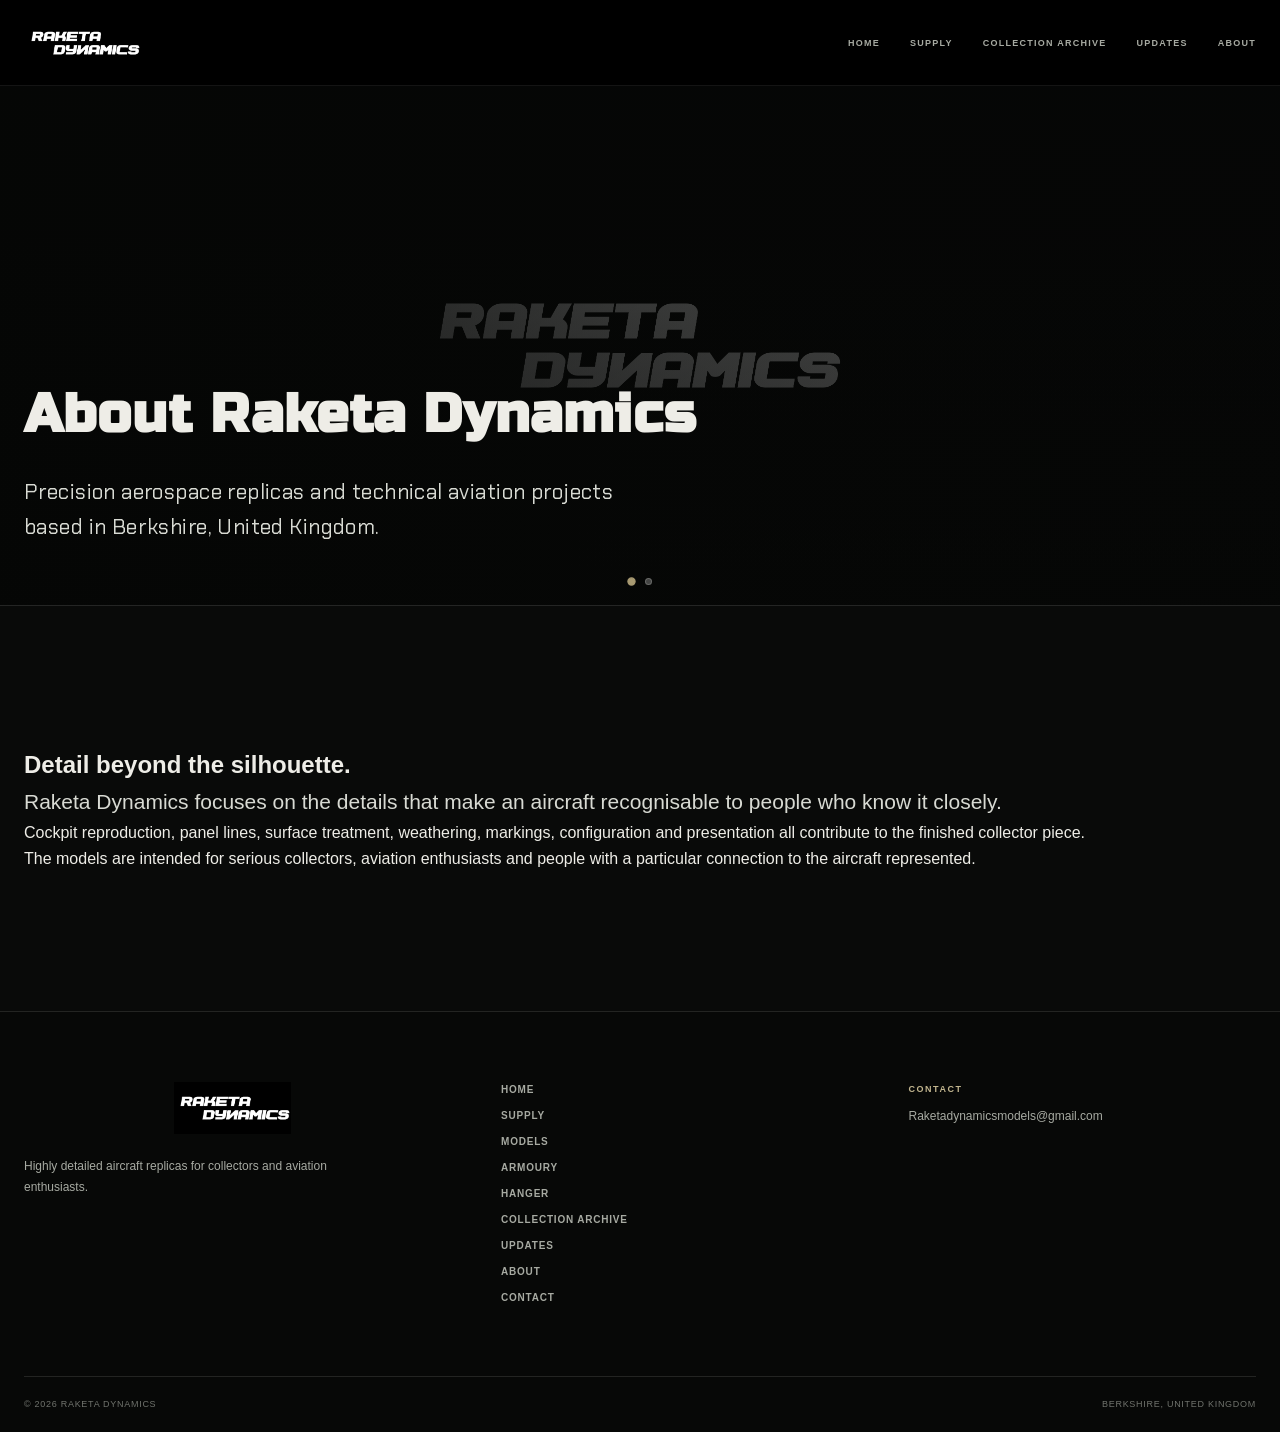
==== commit 5b10f833: "Update about.html" ====
--- a/about.html
+++ b/about.html
@@ -210,7 +210,7 @@
     </div>
     <div class="page-hero-overlay"></div>
     <div class="container">
-        <h1>About Raketa Dynamics.</h1>
+        <h1>About Raketa Dynamics</h1>
         <p class="large-text">Precision aerospace replicas and technical aviation projects based in Berkshire, United Kingdom.</p>
     </div>
     <div class="page-hero-dots">
@@ -387,6 +387,7 @@
 </footer>
 
 
+<script src="hero-slideshow.js"></script>    
 </body>
 
 </html>
--- a/style.css
+++ b/style.css
@@ -1,3 +1,4 @@
+@import url('https://fonts.googleapis.com/css2?family=Chakra+Petch:wght@600;700&family=Russo+One&family=Share+Tech+Mono&display=swap');
 /* ========================================================= 
    RAKETA DYNAMICS 
    MAIN WEBSITE STYLESHEET 
@@ -5058,3 +5059,41 @@
     border-color: var(--accent, #d4af37);
     transform: scale(1.2);
 }
+
+/* ==========================================================================
+   SOVIET / AVIATION TYPOGRAPHY (Google Fonts: Russo One & Chakra Petch)
+   ========================================================================== */
+
+/* Supply Card Titles (MODELS, ARMOURY, HANGER) */
+.supply-card h2,
+.supply-card h3,
+.supply-card-title,
+.archive-division-card h2 {
+    font-family: 'Russo One', sans-serif !important;
+    font-size: clamp(32px, 5vw, 64px) !important;
+    letter-spacing: 0.04em;
+    text-transform: uppercase;
+}
+
+/* Page Hero Headings (Supply., Collection Archive., Models.) */
+.page-hero h1 {
+    font-family: 'Russo One', sans-serif !important;
+    font-size: clamp(36px, 4.5vw, 54px) !important;
+    letter-spacing: 0.02em;
+}
+
+/* Descriptions & Subtexts */
+.page-hero .large-text,
+.supply-card p,
+.supply-card-description {
+    font-family: 'Chakra Petch', sans-serif;
+    font-size: 15px;
+    letter-spacing: 0.02em;
+}
+
+/* Numbers (01, 02, 03) and Links */
+.supply-card-number,
+.supply-card-link {
+    font-family: 'Share Tech Mono', monospace;
+    letter-spacing: 0.08em;
+}
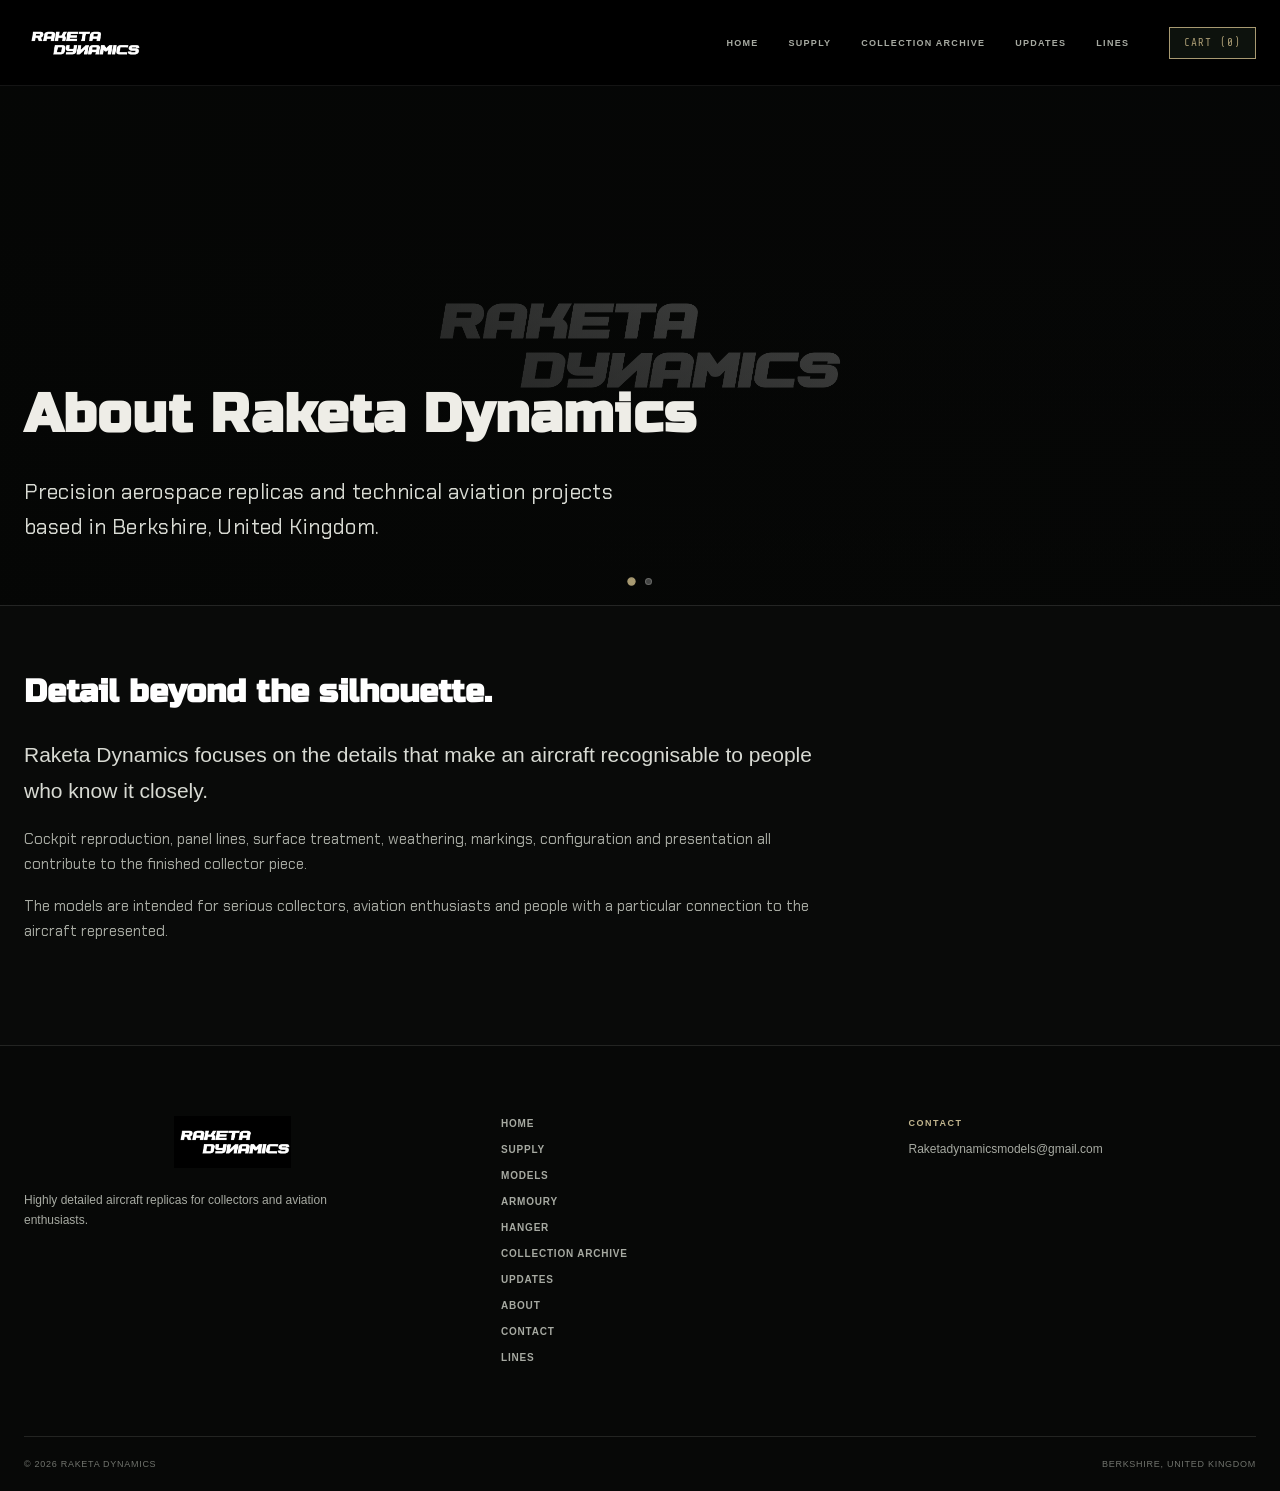
==== commit 8a7f3557: "Update about.html" ====
--- a/about.html
+++ b/about.html
@@ -2,392 +2,160 @@
 <html lang="en">
 
 <head>
-
     <meta charset="UTF-8">
-
-    <meta
-        name="viewport"
-        content="width=device-width, initial-scale=1.0"
-    >
-
-    <meta
-        name="description"
-        content="Learn about Raketa Dynamics and the approach behind its highly detailed aircraft replicas."
-    >
-
+    <meta name="viewport" content="width=device-width, initial-scale=1.0">
+    <meta name="description" content="Learn about Raketa Dynamics and the approach behind its highly detailed aircraft replicas.">
     <title>Raketa Dynamics | About</title>
-
     <link rel="stylesheet" href="style.css">
-
+    <link rel="icon" type="image/png" href="logo.png">
 </head>
-
 
 <body>
 
-
-<!-- =====================================================
-     HEADER
-====================================================== -->
 <!-- =====================================================
      FIXED HEADER
 ====================================================== -->
-
 <header class="site-header">
-
     <div class="nav-container">
-
-
-        <!-- LOGO -->
-
-        <a
-            href="index.html"
-            class="brand"
-        >
-
-            <img
-                src="logo.png"
-                alt="Raketa Dynamics"
-            >
-
+        <a href="index.html" class="brand">
+            <img src="logo.png" alt="Raketa Dynamics">
         </a>
 
-
-        <!-- MAIN NAVIGATION -->
-
-        <nav
-            class="site-navigation"
-            aria-label="Main navigation"
-        >
-
-
-            <!-- HOME -->
-
-            <a
-                href="index.html"
-                class="site-navigation-link"
-            >
-                HOME
-            </a>
-
-
-            <!-- =================================================
-                 SUPPLY
-            ================================================== -->
+        <nav class="site-navigation" aria-label="Main navigation">
+            <a href="index.html" class="site-navigation-link">HOME</a>
 
             <div class="site-navigation-item site-navigation-supply">
-
-                <a
-                    href="supply.html"
-                    class="site-navigation-link"
-                >
-                    SUPPLY
-                </a>
-
-
-                <!-- SUPPLY DROPDOWN -->
-
+                <a href="supply.html" class="site-navigation-link">SUPPLY</a>
                 <div class="supply-dropdown">
-
-                    <a
-                        href="models.html"
-                        class="dropdown-navigation-link"
-                    >
-                        MODELS
-                    </a>
-
-                    <a
-                        href="armoury.html"
-                        class="dropdown-navigation-link"
-                    >
-                        ARMOURY
-                    </a>
-
-                    <a
-                        href="hanger.html"
-                        class="dropdown-navigation-link"
-                    >
-                        HANGER
-                    </a>
-
+                    <a href="models.html" class="dropdown-navigation-link">MODELS</a>
+                    <a href="armoury.html" class="dropdown-navigation-link">ARMOURY</a>
+                    <a href="hanger.html" class="dropdown-navigation-link">HANGER</a>
                 </div>
-
             </div>
 
-
-            <!-- =================================================
-                 COLLECTION ARCHIVE
-            ================================================== -->
-
-            <a
-                href="archive.html"
-                class="site-navigation-link"
-            >
-                COLLECTION ARCHIVE
-            </a>
-
-
-            <!-- =================================================
-                 UPDATES
-            ================================================== -->
+            <a href="archive.html" class="site-navigation-link">COLLECTION ARCHIVE</a>
 
             <div class="site-navigation-item site-navigation-updates">
-
-                <a
-                    href="releases.html"
-                    class="site-navigation-link"
-                >
-                    UPDATES
-                </a>
-
-
-                <!-- UPDATES DROPDOWN -->
-
+                <a href="releases.html" class="site-navigation-link">UPDATES</a>
                 <div class="updates-dropdown">
-
-                    <a
-                        href="releases.html"
-                        class="dropdown-navigation-link"
-                    >
-                        RELEASES
-                    </a>
-
+                    <a href="releases.html" class="dropdown-navigation-link">RELEASES</a>
+                    <a href="about.html" class="dropdown-navigation-link active">ABOUT</a>
+                    <a href="contact.html" class="dropdown-navigation-link">CONTACT</a>
                 </div>
-
             </div>
 
+            <a href="lines.html" class="site-navigation-link">LINES</a>
 
-            <!-- =================================================
-                 ABOUT
-            ================================================== -->
-
-            <div class="site-navigation-item site-navigation-about">
-
-                <a
-                    href="about.html"
-                    class="site-navigation-link"
-                >
-                    ABOUT
-                </a>
-
-
-                <!-- ABOUT DROPDOWN -->
-
-                <div class="about-dropdown">
-
-                    <a
-                        href="contact.html"
-                        class="dropdown-navigation-link"
-                    >
-                        CONTACT
-                    </a>
-
-                </div>
-
-            </div>
-
-
+            <button class="nav-cart-btn" type="button" onclick="toggleCart()">
+                CART (<span id="cart-counter">0</span>)
+            </button>
         </nav>
-
     </div>
-
 </header>
 
 <!-- =====================================================
      MAIN
 ====================================================== -->
-
 <main>
 
+    <!-- ABOUT HERO -->
+    <section class="page-hero">
+        <div class="page-hero-slideshow">
+            <img class="hero-slide-image is-active" src="wip.png" alt="Raketa Dynamics">
+            <img class="hero-slide-image" src="WIPwhite.png" alt="Raketa Dynamics">
+        </div>
+        <div class="page-hero-overlay"></div>
+        <div class="container">
+            <h1>About Raketa Dynamics</h1>
+            <p class="large-text">Precision aerospace replicas and technical aviation projects based in Berkshire, United Kingdom.</p>
+        </div>
+        <div class="page-hero-dots">
+            <button class="page-hero-dot is-active" type="button" aria-label="Slide 1"></button>
+            <button class="page-hero-dot" type="button" aria-label="Slide 2"></button>
+        </div>
+    </section>
 
-<!-- =====================================================
-     ABOUT HERO
-====================================================== -->
+    <!-- THE APPROACH -->
+    <section class="about-section" style="padding: 60px 0 100px;">
+        <div class="container">
+            <div class="about-content" style="max-width: 800px;">
+                <h2 style="font-family: 'Russo One', sans-serif; font-size: 32px; margin-bottom: 20px; color: #ffffff;">
+                    Detail beyond the silhouette.
+                </h2>
 
-<section class="page-hero">
-    <div class="page-hero-slideshow">
-        <img class="hero-slide-image is-active" src="wip.png" alt="Raketa Dynamics">
-        <img class="hero-slide-image" src="WIPwhite.png" alt="Raketa Dynamics">
-    </div>
-    <div class="page-hero-overlay"></div>
-    <div class="container">
-        <h1>About Raketa Dynamics</h1>
-        <p class="large-text">Precision aerospace replicas and technical aviation projects based in Berkshire, United Kingdom.</p>
-    </div>
-    <div class="page-hero-dots">
-        <button class="page-hero-dot is-active" type="button" aria-label="Slide 1"></button>
-        <button class="page-hero-dot" type="button" aria-label="Slide 2"></button>
-    </div>
-</section>
+                <p class="large-text" style="font-size: 18px; line-height: 1.6; color: #eeeDE7; margin-bottom: 18px;">
+                    Raketa Dynamics focuses on the details that make an aircraft recognisable to people who know it closely.
+                </p>
 
+                <p style="font-family: 'Chakra Petch', sans-serif; font-size: 15px; line-height: 1.7; color: var(--text-muted, #a0a5a0); margin-bottom: 16px;">
+                    Cockpit reproduction, panel lines, surface treatment, weathering, markings, configuration and presentation all contribute to the finished collector piece.
+                </p>
 
-<!-- =====================================================
-     THE APPROACH
-====================================================== -->
-
-<section class="about-section">
-
-    <div class="container">
-
-
-        <div class="about-content">
-
-
-            <span class="section-kicker">
-                THE APPROACH
-            </span>
-
-
-            <h2>
-                Detail beyond the silhouette.
-            </h2>
-
-
-            <p class="large-text">
-                Raketa Dynamics focuses on the details that make an
-                aircraft recognisable to people who know it closely.
-            </p>
-
-
-            <p>
-                Cockpit reproduction, panel lines, surface treatment,
-                weathering, markings, configuration and presentation
-                all contribute to the finished collector piece.
-            </p>
-
-
-            <p>
-                The models are intended for serious collectors,
-                aviation enthusiasts and people with a particular
-                connection to the aircraft represented.
-            </p>
-
-
+                <p style="font-family: 'Chakra Petch', sans-serif; font-size: 15px; line-height: 1.7; color: var(--text-muted, #a0a5a0);">
+                    The models are intended for serious collectors, aviation enthusiasts and people with a particular connection to the aircraft represented.
+                </p>
+            </div>
         </div>
-
-
-    </div>
-
-</section>
-
+    </section>
 
 </main>
-
 
 <!-- =====================================================
      FOOTER
 ====================================================== -->
-
 <footer class="site-footer">
-
-
     <div class="container footer-grid">
-
-
-        <!-- FOOTER BRAND -->
-
         <div>
-
-            <a
-                href="index.html"
-                class="brand footer-brand"
-            >
-
-                <img
-                    src="logo.png"
-                    alt="Raketa Dynamics"
-                >
-
+            <a href="index.html" class="brand footer-brand">
+                <img src="logo.png" alt="Raketa Dynamics">
             </a>
-
-
-            <p>
-                Highly detailed aircraft replicas for collectors
-                and aviation enthusiasts.
-            </p>
-
+            <p>Highly detailed aircraft replicas for collectors and aviation enthusiasts.</p>
         </div>
 
-
-        <!-- FOOTER LINKS -->
-
         <div class="footer-links">
-
-            <a href="index.html">
-                Home
-            </a>
-
-            <a href="supply.html">
-                Supply
-            </a>
-
-            <a href="models.html">
-                Models
-            </a>
-
-            <a href="armoury.html">
-                Armoury
-            </a>
-
-            <a href="hanger.html">
-                Hanger
-            </a>
-
-            <a href="archive.html">
-                Collection Archive
-            </a>
-
-            <a href="releases.html">
-                Updates
-            </a>
-
-            <a href="about.html">
-                About
-            </a>
-
-            <a href="contact.html">
-                Contact
-            </a>
-
+            <a href="index.html">Home</a>
+            <a href="supply.html">Supply</a>
+            <a href="models.html">Models</a>
+            <a href="armoury.html">Armoury</a>
+            <a href="hanger.html">Hanger</a>
+            <a href="archive.html">Collection Archive</a>
+            <a href="releases.html">Updates</a>
+            <a href="about.html">About</a>
+            <a href="contact.html">Contact</a>
+            <a href="lines.html">Lines</a>
         </div>
 
-
-        <!-- FOOTER CONTACT -->
-
         <div class="footer-contact">
-
-            <span>
-                CONTACT
-            </span>
-
-            <a href="mailto:Raketadynamicsmodels@gmail.com">
-                Raketadynamicsmodels@gmail.com
-            </a>
-
+            <span>CONTACT</span>
+            <a href="mailto:Raketadynamicsmodels@gmail.com">Raketadynamicsmodels@gmail.com</a>
         </div>
-
-
     </div>
 
-
-    <!-- FOOTER BOTTOM -->
-
     <div class="container footer-bottom">
-
-        <span>
-            © 2026 Raketa Dynamics
-        </span>
-
-        <span>
-            Berkshire, United Kingdom
-        </span>
-
+        <span>© 2026 Raketa Dynamics</span>
+        <span>Berkshire, United Kingdom</span>
     </div>
-
-
 </footer>
 
+<!-- SHOPPING CART SLIDE-OUT DRAWER -->
+<div id="cart-drawer" class="cart-drawer">
+    <div class="cart-header">
+        <h3>ACQUISITION CART</h3>
+        <button class="cart-close-btn" type="button" onclick="toggleCart()">✕</button>
+    </div>
+    <div id="cart-items" class="cart-items-container"></div>
+    <div class="cart-footer">
+        <div class="cart-total-row">
+            <span>SUBTOTAL</span>
+            <span id="cart-total">£0.00</span>
+        </div>
+        <button class="cart-checkout-btn" type="button" onclick="alert('Checkout integration in progress.')">PROCEED TO ACQUISITION</button>
+    </div>
+</div>
+<div id="cart-backdrop" class="cart-backdrop" onclick="toggleCart()"></div>
 
-<script src="hero-slideshow.js"></script>    
+<script src="hero-slideshow.js"></script>
+<script src="cart.js"></script>
 </body>
 
 </html>
--- a/style.css
+++ b/style.css
@@ -5097,3 +5097,853 @@
     font-family: 'Share Tech Mono', monospace;
     letter-spacing: 0.08em;
 }
+
+/* ==========================================================================
+   SUPPLY PAGE — 3-COLUMN CARDS (Larger, Clearer Description)
+   ========================================================================== */
+.supply-section {
+    padding: 10px 0 40px !important;
+}
+
+.supply-container {
+    display: grid !important;
+    grid-template-columns: repeat(3, 1fr) !important;
+    gap: 16px !important;
+    max-width: var(--max-width, 1320px);
+    margin: 0 auto;
+    padding: 0 20px;
+}
+
+.supply-card {
+    position: relative;
+    display: block !important;
+    width: 100% !important;
+    min-height: 460px !important;
+    height: 54vh;
+    max-height: 520px;
+    overflow: hidden;
+    background: #050605;
+    border: 1px solid var(--line-strong, rgba(255, 255, 255, 0.15));
+    text-decoration: none;
+    padding: 26px 22px !important;
+    transition: transform var(--transition-fast, 0.25s ease), border-color var(--transition-fast, 0.25s ease);
+}
+
+.supply-card:hover {
+    transform: translateY(-4px);
+    border-color: var(--accent, #d4af37);
+}
+
+/* Background Watermark (Shifted slightly higher for extra clearance) */
+.supply-card-image {
+    position: absolute;
+    inset: 0;
+    width: 100%;
+    height: 100%;
+    overflow: hidden;
+    background: #000;
+    pointer-events: none;
+}
+
+.supply-card-image img {
+    width: 100%;
+    height: 100%;
+    object-fit: cover;
+    object-position: center 36%; /* Sits higher up behind the open area */
+    opacity: 0.22;
+    transition: transform 0.6s ease, opacity 0.6s ease;
+}
+
+.supply-card:hover .supply-card-image img {
+    transform: scale(1.05);
+    opacity: 0.35;
+}
+
+.supply-card-overlay {
+    position: absolute;
+    inset: 0;
+    z-index: 1;
+    background: linear-gradient(
+        180deg,
+        rgba(5, 6, 5, 0.2) 0%,
+        rgba(5, 6, 5, 0.4) 35%,
+        rgba(5, 6, 5, 0.96) 75%
+    );
+    pointer-events: none;
+}
+
+.supply-card-content {
+    position: relative;
+    z-index: 2;
+    display: flex !important;
+    flex-direction: column !important;
+    height: 100% !important;
+}
+
+/* TOP: Number (01) */
+.supply-card-number {
+    font-family: 'Share Tech Mono', monospace !important;
+    font-size: 12px;
+    color: var(--accent, #d4af37);
+    letter-spacing: 0.12em;
+    margin-bottom: 4px;
+    display: block;
+}
+
+/* TOP: Title (MODELS, ARMOURY, HANGER) */
+.supply-card h2,
+.supply-card h3,
+.supply-card-title {
+    font-family: 'Russo One', sans-serif !important;
+    font-size: clamp(24px, 2vw, 32px) !important;
+    color: var(--text, #eeeDE7);
+    margin: 0 !important;
+    letter-spacing: 0.04em;
+    text-transform: uppercase;
+    line-height: 1.1;
+}
+
+/* BOTTOM: Description (Bigger, High-Contrast & Clear) */
+.supply-card p,
+.supply-card-description {
+    margin-top: auto !important; /* Anchors to the bottom */
+    font-family: 'Chakra Petch', sans-serif !important;
+    font-size: 14px !important; /* Increased from 12px for easy reading */
+    font-weight: 500;
+    line-height: 1.55;
+    color: #dde2dd !important; /* Brighter high-contrast white/silver */
+    margin-bottom: 16px !important;
+    max-width: 100%;
+}
+
+/* BOTTOM: Link Button */
+.supply-card-link {
+    display: inline-flex;
+    align-items: center;
+    gap: 8px;
+    font-family: 'Share Tech Mono', monospace !important;
+    font-size: 12px;
+    color: var(--accent, #d4af37);
+    letter-spacing: 0.12em;
+    text-transform: uppercase;
+    transition: gap 0.2s ease, color 0.2s ease;
+}
+
+.supply-card:hover .supply-card-link {
+    gap: 12px;
+    color: #ffffff;
+}
+
+@media (max-width: 900px) {
+    .supply-container {
+        grid-template-columns: 1fr !important;
+        gap: 18px !important;
+    }
+    .supply-card {
+        min-height: 380px !important;
+        height: auto;
+    }
+}
+
+/* ==========================================================================
+   COLLECTION ARCHIVE — TACTICAL TABS, FILTERS & TECH TREE
+   ========================================================================== */
+
+.archive-dashboard-section {
+    padding: 30px 0 80px;
+    background: #050605;
+}
+
+/* Control Bar */
+.archive-control-bar {
+    display: flex;
+    justify-content: space-between;
+    align-items: center;
+    flex-wrap: wrap;
+    gap: 20px;
+    padding-bottom: 24px;
+    border-bottom: 1px solid var(--line-strong, rgba(255, 255, 255, 0.15));
+    margin-bottom: 36px;
+}
+
+/* 3 Tabs (Folder / Tactical style from sketch) */
+.archive-tabs-wrapper {
+    display: flex;
+    gap: 8px;
+}
+
+.archive-tab-btn {
+    display: inline-flex;
+    align-items: center;
+    gap: 10px;
+    background: rgba(255, 255, 255, 0.04);
+    border: 1px solid var(--line, rgba(255, 255, 255, 0.15));
+    color: var(--text-muted, #a0a5a0);
+    padding: 12px 24px;
+    cursor: pointer;
+    font-family: 'Russo One', sans-serif;
+    font-size: 14px;
+    letter-spacing: 0.08em;
+    transition: all 0.25s ease;
+}
+
+.archive-tab-btn .tab-code {
+    font-family: 'Share Tech Mono', monospace;
+    font-size: 11px;
+    color: var(--accent, #d4af37);
+}
+
+.archive-tab-btn:hover {
+    background: rgba(255, 255, 255, 0.08);
+    color: #ffffff;
+}
+
+.archive-tab-btn.is-active {
+    background: #0d100d;
+    border-color: var(--accent, #d4af37);
+    color: #ffffff;
+    border-bottom: 2px solid var(--accent, #d4af37);
+}
+
+/* Filter Panel (Right side) */
+.archive-filter-panel {
+    display: flex;
+    align-items: center;
+    gap: 14px;
+    flex-wrap: wrap;
+}
+
+.filter-group {
+    display: flex;
+    flex-direction: column;
+    gap: 4px;
+}
+
+.filter-group label {
+    font-family: 'Share Tech Mono', monospace;
+    font-size: 10px;
+    color: var(--accent, #d4af37);
+    letter-spacing: 0.1em;
+}
+
+.archive-select {
+    background: #0a0c0a;
+    color: #eeeDE7;
+    border: 1px solid var(--line-strong, rgba(255, 255, 255, 0.2));
+    padding: 8px 12px;
+    font-family: 'Chakra Petch', sans-serif;
+    font-size: 12px;
+    letter-spacing: 0.05em;
+    cursor: pointer;
+    outline: none;
+}
+
+.archive-select:focus {
+    border-color: var(--accent, #d4af37);
+}
+
+.archive-reset-btn {
+    align-self: flex-end;
+    background: transparent;
+    border: 1px solid var(--line, rgba(255, 255, 255, 0.2));
+    color: var(--text-muted, #a0a5a0);
+    padding: 8px 14px;
+    font-family: 'Share Tech Mono', monospace;
+    font-size: 11px;
+    cursor: pointer;
+    transition: all 0.2s ease;
+}
+
+.archive-reset-btn:hover {
+    border-color: var(--accent, #d4af37);
+    color: #ffffff;
+}
+
+/* Tab Panes */
+.archive-tab-pane {
+    display: none;
+}
+
+.archive-tab-pane.is-active {
+    display: block;
+    animation: fadeInTab 0.35s ease;
+}
+
+@keyframes fadeInTab {
+    from { opacity: 0; transform: translateY(6px); }
+    to { opacity: 1; transform: translateY(0); }
+}
+
+.techtree-header {
+    margin-bottom: 28px;
+}
+
+.techtree-tag {
+    font-family: 'Share Tech Mono', monospace;
+    font-size: 11px;
+    color: var(--accent, #d4af37);
+    letter-spacing: 0.15em;
+    display: block;
+    margin-bottom: 6px;
+}
+
+.techtree-header h2 {
+    font-family: 'Russo One', sans-serif;
+    font-size: 20px;
+    letter-spacing: 0.04em;
+    color: #ffffff;
+}
+
+/* Branching Tech Tree Visual Layout */
+.archive-tree-wrapper {
+    display: flex;
+    flex-direction: column;
+    align-items: center;
+}
+
+.tree-root-box {
+    background: #0e120e;
+    border: 1px solid var(--accent, #d4af37);
+    padding: 14px 28px;
+    text-align: center;
+    max-width: 440px;
+    display: flex;
+    flex-direction: column;
+    gap: 4px;
+}
+
+.tree-node-title {
+    font-family: 'Russo One', sans-serif;
+    font-size: 15px;
+    color: #ffffff;
+    letter-spacing: 0.06em;
+}
+
+.tree-node-sub {
+    font-family: 'Share Tech Mono', monospace;
+    font-size: 11px;
+    color: var(--text-muted, #a0a5a0);
+}
+
+.tree-connector-v {
+    width: 2px;
+    height: 32px;
+    background: var(--line-strong, rgba(255, 255, 255, 0.3));
+}
+
+.tree-split-node {
+    background: #080a08;
+    border: 1px solid var(--line-strong, rgba(255, 255, 255, 0.25));
+    padding: 8px 20px;
+    font-family: 'Share Tech Mono', monospace;
+    font-size: 12px;
+    color: var(--accent, #d4af37);
+    margin-bottom: 30px;
+    position: relative;
+}
+
+.tree-branch-container {
+    display: grid;
+    grid-template-columns: repeat(3, 1fr);
+    gap: 24px;
+    width: 100%;
+}
+
+.tree-branch-col {
+    position: relative;
+    border-top: 2px solid var(--line-strong, rgba(255, 255, 255, 0.2));
+    padding-top: 20px;
+}
+
+.tree-card-list,
+.archive-card-grid {
+    display: flex;
+    flex-direction: column;
+    gap: 16px;
+}
+
+.archive-card-grid {
+    display: grid;
+    grid-template-columns: repeat(auto-fill, minmax(320px, 1fr));
+}
+
+/* Individual Node Cards */
+.archive-node-card {
+    background: #090c09;
+    border: 1px solid var(--line-strong, rgba(255, 255, 255, 0.15));
+    padding: 20px;
+    transition: all 0.25s ease;
+}
+
+.archive-node-card:hover {
+    border-color: var(--accent, #d4af37);
+    transform: translateY(-3px);
+    background: #0d120d;
+}
+
+.archive-node-card h3 {
+    font-family: 'Russo One', sans-serif;
+    font-size: 16px;
+    color: #eeeDE7;
+    margin: 8px 0 6px;
+    letter-spacing: 0.04em;
+}
+
+.node-meta {
+    font-family: 'Chakra Petch', sans-serif;
+    font-size: 12.5px;
+    color: var(--text-muted, #a0a5a0);
+    line-height: 1.4;
+}
+
+/* Line Rarity Badges (Silver, Gold, Black, White) */
+.node-line-badge {
+    display: inline-block;
+    font-family: 'Share Tech Mono', monospace;
+    font-size: 10px;
+    padding: 3px 8px;
+    letter-spacing: 0.1em;
+    font-weight: bold;
+    border-radius: 2px;
+}
+
+.badge-silver {
+    background: rgba(180, 185, 190, 0.15);
+    border: 1px solid #b0b5ba;
+    color: #d0d5da;
+}
+
+.badge-gold {
+    background: rgba(212, 175, 55, 0.15);
+    border: 1px solid #d4af37;
+    color: #e5c358;
+}
+
+.badge-black {
+    background: rgba(0, 0, 0, 0.6);
+    border: 1px solid #707570;
+    color: #ffffff;
+    box-shadow: 0 0 6px rgba(255, 255, 255, 0.1);
+}
+
+.badge-white {
+    background: rgba(255, 255, 255, 0.2);
+    border: 1px solid #ffffff;
+    color: #ffffff;
+    box-shadow: 0 0 8px rgba(255, 255, 255, 0.25);
+}
+
+/* Responsive on Mobile */
+@media (max-width: 900px) {
+    .archive-control-bar {
+        flex-direction: column;
+        align-items: stretch;
+    }
+    .tree-branch-container {
+        grid-template-columns: 1fr;
+    }
+}
+
+/* ==========================================================================
+   SUPPLY SHOP — 3-COLUMN PRODUCTS & 5-LINE SYSTEM STYLING
+   ========================================================================== */
+
+/* Cart Button in Header */
+.nav-cart-btn {
+    background: #0d120d;
+    border: 1px solid var(--accent, #d4af37);
+    color: var(--accent, #d4af37);
+    font-family: 'Share Tech Mono', monospace;
+    font-size: 11px;
+    padding: 6px 14px;
+    cursor: pointer;
+    letter-spacing: 0.1em;
+    transition: all 0.2s ease;
+    margin-left: 10px;
+}
+
+.nav-cart-btn:hover {
+    background: var(--accent, #d4af37);
+    color: #050605;
+}
+
+/* Sub-navigation Pills (Aircraft / Helicopters / Ground) */
+.sub-nav-bar {
+    display: flex;
+    gap: 12px;
+    margin-bottom: 30px;
+}
+
+.sub-nav-pill {
+    background: rgba(255, 255, 255, 0.05);
+    border: 1px solid var(--line, rgba(255, 255, 255, 0.15));
+    color: var(--text-muted, #a0a5a0);
+    padding: 6px 16px;
+    font-family: 'Share Tech Mono', monospace;
+    font-size: 11px;
+    letter-spacing: 0.08em;
+    text-decoration: none;
+    transition: all 0.2s ease;
+}
+
+.sub-nav-pill:hover {
+    border-color: var(--accent, #d4af37);
+    color: #ffffff;
+    background: rgba(255, 255, 255, 0.1);
+}
+
+.shop-subsection {
+    margin-bottom: 50px;
+}
+
+.subsection-header h3 {
+    font-family: 'Russo One', sans-serif;
+    font-size: 22px;
+    color: #ffffff;
+    margin-bottom: 18px;
+    letter-spacing: 0.04em;
+    border-left: 3px solid var(--accent, #d4af37);
+    padding-left: 12px;
+}
+
+/* 3 Side-by-Side Product Cards Grid (Matching Attachment 2) */
+.shop-product-grid {
+    display: grid;
+    grid-template-columns: repeat(3, 1fr);
+    gap: 20px;
+}
+
+.shop-product-card {
+    position: relative;
+    background: #080a08;
+    border: 1px solid var(--line-strong, rgba(255, 255, 255, 0.15));
+    display: flex;
+    flex-direction: column;
+    overflow: hidden;
+    transition: transform 0.25s ease, border-color 0.25s ease;
+}
+
+.shop-product-card:hover {
+    transform: translateY(-4px);
+    border-color: var(--accent, #d4af37);
+}
+
+/* Top Line Color Banner */
+.product-line-stripe {
+    height: 5px;
+    width: 100%;
+}
+
+.stripe-silver { background: #b0b5ba; }
+.stripe-squadron { background: #28a7b0; }
+.stripe-gold { background: #d4af37; }
+.stripe-white { background: #ffffff; }
+.stripe-black { background: #404540; border-bottom: 1px solid #707570; }
+
+.product-img-box {
+    background: #000000;
+    height: 180px;
+    display: flex;
+    align-items: center;
+    justify-content: center;
+    padding: 12px;
+    overflow: hidden;
+}
+
+.product-img-box img {
+    max-width: 100%;
+    max-height: 100%;
+    object-fit: contain;
+    opacity: 0.85;
+}
+
+.product-info-box {
+    padding: 18px 16px;
+    display: flex;
+    flex-direction: column;
+    flex-grow: 1;
+}
+
+.product-line-tag {
+    font-family: 'Share Tech Mono', monospace;
+    font-size: 10px;
+    letter-spacing: 0.1em;
+    font-weight: bold;
+    margin-bottom: 6px;
+}
+
+.tag-silver { color: #b0b5ba; }
+.tag-squadron { color: #28a7b0; }
+.tag-gold { color: #d4af37; }
+.tag-white { color: #ffffff; }
+.tag-black { color: #ffffff; }
+
+.product-title {
+    font-family: 'Russo One', sans-serif;
+    font-size: 16px;
+    color: #eeeDE7;
+    margin: 0 0 6px 0;
+    letter-spacing: 0.02em;
+}
+
+.product-spec {
+    font-family: 'Chakra Petch', sans-serif;
+    font-size: 12.5px;
+    color: var(--text-muted, #a0a5a0);
+    line-height: 1.4;
+    margin-bottom: 16px;
+}
+
+.product-buy-row {
+    margin-top: auto;
+    display: flex;
+    align-items: center;
+    justify-content: space-between;
+    padding-top: 12px;
+    border-top: 1px solid rgba(255, 255, 255, 0.08);
+}
+
+.product-price {
+    font-family: 'Russo One', sans-serif;
+    font-size: 15px;
+    color: #ffffff;
+}
+
+.btn-add-cart {
+    background: transparent;
+    border: 1px solid var(--accent, #d4af37);
+    color: var(--accent, #d4af37);
+    font-family: 'Share Tech Mono', monospace;
+    font-size: 11px;
+    padding: 6px 12px;
+    cursor: pointer;
+    letter-spacing: 0.08em;
+    transition: all 0.2s ease;
+}
+
+.btn-add-cart:hover {
+    background: var(--accent, #d4af37);
+    color: #050605;
+}
+
+/* ==========================================================================
+   OFFICIAL LINES DOCUMENT PAGE (lines.html)
+   ========================================================================== */
+.lines-spec-section {
+    padding: 40px 0 80px;
+    background: #050605;
+}
+
+.lines-document-box {
+    background: #080a08;
+    border: 1px solid rgba(255, 255, 255, 0.2);
+    padding: 36px 30px;
+}
+
+.lines-doc-header {
+    display: flex;
+    justify-content: space-between;
+    padding-bottom: 18px;
+    border-bottom: 2px solid rgba(255, 255, 255, 0.2);
+    margin-bottom: 24px;
+}
+
+.lines-doc-brand {
+    font-family: 'Russo One', sans-serif;
+    font-size: 16px;
+    color: #ffffff;
+}
+
+.lines-doc-class {
+    font-family: 'Share Tech Mono', monospace;
+    font-size: 12px;
+    color: var(--accent, #d4af37);
+    letter-spacing: 0.1em;
+}
+
+.line-spec-row {
+    display: grid;
+    grid-template-columns: 240px 1fr;
+    gap: 30px;
+    padding: 24px 20px;
+    border-bottom: 1px solid rgba(255, 255, 255, 0.12);
+    align-items: center;
+}
+
+.line-spec-title {
+    font-family: 'Russo One', sans-serif;
+    font-size: 20px;
+    letter-spacing: 0.06em;
+    font-style: italic;
+}
+
+.title-silver { color: #b0b5ba; }
+.title-squadron { color: #28a7b0; }
+.title-gold { color: #d4af37; }
+.title-white { color: #ffffff; }
+.title-black { color: #000000; }
+
+.line-black-row {
+    background: #ffffff;
+    color: #000000;
+}
+
+.line-black-row .line-spec-desc {
+    color: #111111;
+}
+
+.line-spec-desc {
+    font-family: 'Chakra Petch', sans-serif;
+    font-size: 14px;
+    line-height: 1.55;
+    letter-spacing: 0.04em;
+}
+
+.lines-doc-footer {
+    display: flex;
+    justify-content: space-between;
+    align-items: center;
+    padding-top: 24px;
+    font-family: 'Share Tech Mono', monospace;
+    font-size: 12px;
+    color: var(--text-muted, #a0a5a0);
+}
+
+.signature-mark {
+    font-family: 'Russo One', sans-serif;
+    font-style: italic;
+    color: var(--accent, #d4af37);
+}
+
+/* ==========================================================================
+   SHOPPING CART SLIDE-OUT DRAWER
+   ========================================================================== */
+.cart-drawer {
+    position: fixed;
+    top: 0;
+    right: -420px;
+    width: 380px;
+    height: 100vh;
+    background: #080a08;
+    border-left: 1px solid var(--line-strong, rgba(255, 255, 255, 0.2));
+    z-index: 9999;
+    display: flex;
+    flex-direction: column;
+    transition: right 0.35s cubic-bezier(0.16, 1, 0.3, 1);
+    padding: 24px;
+}
+
+.cart-drawer.is-open {
+    right: 0;
+}
+
+.cart-backdrop {
+    position: fixed;
+    inset: 0;
+    background: rgba(0, 0, 0, 0.7);
+    z-index: 9998;
+    opacity: 0;
+    pointer-events: none;
+    transition: opacity 0.3s ease;
+}
+
+.cart-backdrop.is-open {
+    opacity: 1;
+    pointer-events: auto;
+}
+
+.cart-header {
+    display: flex;
+    justify-content: space-between;
+    align-items: center;
+    border-bottom: 1px solid rgba(255, 255, 255, 0.15);
+    padding-bottom: 16px;
+    margin-bottom: 20px;
+}
+
+.cart-header h3 {
+    font-family: 'Russo One', sans-serif;
+    font-size: 18px;
+    color: #ffffff;
+    margin: 0;
+}
+
+.cart-close-btn {
+    background: transparent;
+    border: none;
+    color: #ffffff;
+    font-size: 18px;
+    cursor: pointer;
+}
+
+.cart-items-container {
+    flex-grow: 1;
+    overflow-y: auto;
+    display: flex;
+    flex-direction: column;
+    gap: 14px;
+}
+
+.cart-item-row {
+    background: #0e120e;
+    border: 1px solid rgba(255, 255, 255, 0.1);
+    padding: 12px 14px;
+    display: flex;
+    justify-content: space-between;
+    align-items: center;
+}
+
+.cart-item-row h4 {
+    font-family: 'Russo One', sans-serif;
+    font-size: 13px;
+    color: #ffffff;
+    margin: 0 0 4px 0;
+}
+
+.cart-item-meta {
+    font-family: 'Share Tech Mono', monospace;
+    font-size: 11px;
+    color: var(--accent, #d4af37);
+}
+
+.cart-remove-btn {
+    background: transparent;
+    border: 1px solid rgba(255, 255, 255, 0.2);
+    color: #ff6b6b;
+    font-family: 'Share Tech Mono', monospace;
+    font-size: 10px;
+    padding: 4px 8px;
+    cursor: pointer;
+}
+
+.cart-footer {
+    border-top: 1px solid rgba(255, 255, 255, 0.15);
+    padding-top: 18px;
+}
+
+.cart-total-row {
+    display: flex;
+    justify-content: space-between;
+    font-family: 'Russo One', sans-serif;
+    font-size: 16px;
+    color: #ffffff;
+    margin-bottom: 16px;
+}
+
+.cart-checkout-btn {
+    width: 100%;
+    background: var(--accent, #d4af37);
+    border: none;
+    color: #050605;
+    font-family: 'Russo One', sans-serif;
+    padding: 12px;
+    font-size: 14px;
+    cursor: pointer;
+    letter-spacing: 0.08em;
+}
+
+@media (max-width: 900px) {
+    .shop-product-grid { grid-template-columns: 1fr; }
+    .line-spec-row { grid-template-columns: 1fr; }
+    .cart-drawer { width: 100%; right: -100%; }
+}
